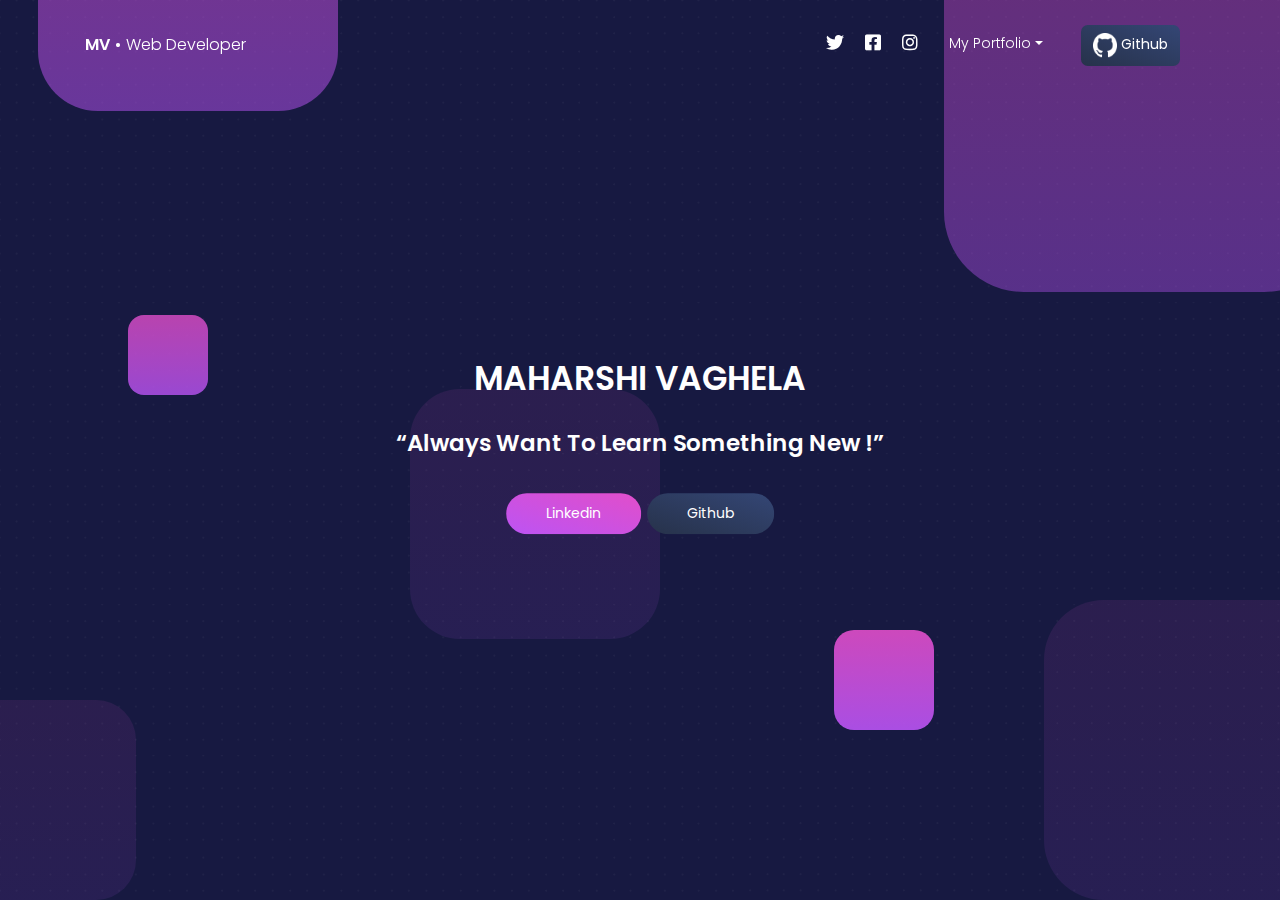
==== index.html @ ab3c4b3f "Add files via upload" ====
<!DOCTYPE html>
<html>

<head>
    <meta charset="utf-8" />
    <meta name="viewport" content="width=device-width, initial-scale=1, shrink-to-fit=no">
    <link rel="apple-touch-icon" sizes="76x76" href="./assets/img/apple-icon.png">
    <link rel="icon" type="image/png" href="./assets/img/favicon.png">
    <title>Developer Profile</title>
    <!--     Fonts and icons     -->
    <link href="https://fonts.googleapis.com/css?family=Poppins:200,300,400,600,700,800" rel="stylesheet" />
    <link href="https://use.fontawesome.com/releases/v5.0.6/css/all.css" rel="stylesheet">
    <!-- Nucleo Icons -->
    <link href="./assets/css/nucleo-icons.css" rel="stylesheet" />
    <!-- CSS Files -->
    <link href="./assets/css/blk-design-system.css?v=1.0.0" rel="stylesheet" />

</head>

<body class="index-page">

    <!-- Navbar -->
    <nav class="navbar navbar-expand-lg fixed-top navbar-transparent " color-on-scroll="100">
        <div class="container">
            <div class="navbar-translate">
                <a class="navbar-brand" href="" rel="tooltip" title="Welcome" data-placement="bottom">
                    <span>MV •</span> Web Developer
                </a>
                <button class="navbar-toggler navbar-toggler" type="button" data-toggle="collapse" data-target="#navigation" aria-controls="navigation-index" aria-expanded="false" aria-label="Toggle navigation">
          <span class="navbar-toggler-bar bar1"></span>
          <span class="navbar-toggler-bar bar2"></span>
          <span class="navbar-toggler-bar bar3"></span>
        </button>
            </div>
            <div class="collapse navbar-collapse justify-content-end" id="navigation">
                <div class="navbar-collapse-header">
                    <div class="row">
                        <div class="col-6 collapse-brand">
                            <a>
                MV•
              </a>
                        </div>
                        <div class="col-6 collapse-close text-right">
                            <button type="button" class="navbar-toggler" data-toggle="collapse" data-target="#navigation" aria-controls="navigation-index" aria-expanded="false" aria-label="Toggle navigation">
                <i class="tim-icons icon-simple-remove"></i>
              </button>
                        </div>
                    </div>
                </div>
                <ul class="navbar-nav">
                    <li class="nav-item p-0">
                        <a class="nav-link" rel="tooltip" title="Follow us on Twitter" data-placement="bottom" href="https://twitter.com/_MAHARSHI_7" target="_blank">
                            <i class="fab fa-twitter"></i>
                            <p class="d-lg-none d-xl-none">Twitter</p>
                        </a>
                    </li>
                    <li class="nav-item p-0">
                        <a class="nav-link" rel="tooltip" title="Like us on Facebook" data-placement="bottom" href="https://www.facebook.com/maharshi1712/" target="_blank">
                            <i class="fab fa-facebook-square"></i>
                            <p class="d-lg-none d-xl-none">Facebook</p>
                        </a>
                    </li>
                    <li class="nav-item p-0">
                        <a class="nav-link" rel="tooltip" title="Follow us on Instagram" data-placement="bottom" href="https://www.instagram.com/__maharshi____/" target="_blank">
                            <i class="fab fa-instagram"></i>
                            <p class="d-lg-none d-xl-none">Instagram</p>
                        </a>
                    </li>
                    <li class="dropdown nav-item">
                        <a href="#" class="dropdown-toggle nav-link" data-toggle="dropdown">
                            <i class="fa fa-cogs d-lg-none d-xl-none"></i> My Portfolio
                        </a>
                        <div class="dropdown-menu dropdown-with-icons">
                            <a href="pages/aboutme.html" class="dropdown-item">About Me</a>
                            <a href="pages/projects.html" class="dropdown-item">Projects</a>

                        </div>
                    </li>
                    <li class="nav-item">
                        <a class="nav-link btn btn-default d-none d-lg-block" href="javascript:void(0)" onclick="window.open('https://github.com/maharshi1712/')">
                            <img src="assets\img\githubsmall.png" width="30%" /> Github
                        </a>
                    </li>
                </ul>
            </div>
        </div>
    </nav>
    <!-- End Navbar -->

    <div class="wrapper">
        <div class="page-header header-filter">
            <div class="squares square1"></div>
            <div class="squares square2"></div>
            <div class="squares square3"></div>
            <div class="squares square4"></div>
            <div class="squares square5"></div>
            <div class="squares square6"></div>
            <div class="squares square7"></div>
            <div class="container">
                <div class="content-center brand">
                    <h1 class="h1-seo">MAHARSHI VAGHELA</h1>
                    <h3>“Always want to learn something new !”</h3>
                    <div>
                        <button class="btn btn-primary btn-round" onclick="window.open('https://www.linkedin.com/in/maharshi-vaghela-17122000/')">Linkedin</button>
                        <button class="btn btn-round" onclick="window.open('https://github.com/maharshi1712/')"> Github</button>
                    </div>
                </div>

            </div>
        </div>


    </div>




    <!--   Core JS Files   -->
    <script src="./assets/js/core/jquery.min.js" type="text/javascript"></script>
    <script src="./assets/js/core/popper.min.js" type="text/javascript"></script>
    <script src="./assets/js/core/bootstrap.min.js" type="text/javascript"></script>
    <script src="./assets/js/plugins/perfect-scrollbar.jquery.min.js"></script>
    <!--  Plugin for Switches, full documentation here: http://www.jque.re/plugins/version3/bootstrap.switch/ -->
    <script src="./assets/js/plugins/bootstrap-switch.js"></script>
    <!--  Plugin for the Sliders, full documentation here: http://refreshless.com/nouislider/ -->
    <script src="./assets/js/plugins/nouislider.min.js" type="text/javascript"></script>
    <!-- Chart JS -->
    <script src="./assets/js/plugins/chartjs.min.js"></script>
    <!--  Plugin for the DatePicker, full documentation here: https://github.com/uxsolutions/bootstrap-datepicker -->
    <script src="./assets/js/plugins/moment.min.js"></script>
    <script src="./assets/js/plugins/bootstrap-datetimepicker.js" type="text/javascript"></script>
    <!-- Black Dashboard DEMO methods, don't include it in your project! -->
    <script src="./assets/demo/demo.js"></script>
    <!-- Control Center for Black UI Kit: parallax effects, scripts for the example pages etc -->
    <script src="./assets/js/blk-design-system.min.js?v=1.0.0" type="text/javascript"></script>
    <script>
        $(document).ready(function() {
            blackKit.initDatePicker();
            blackKit.initSliders();
        });
    </script>

</body>

</html>
---- assets/css/nucleo-icons.css ----
/* --------------------------------

Nucleo Outline Web Font - nucleoapp.com/
License - nucleoapp.com/license/
Created using IcoMoon - icomoon.io

-------------------------------- */

@font-face {
  font-family: 'Nucleo';
  src: url('../fonts/nucleo.eot');
  src: url('../fonts/nucleo.eot') format('embedded-opentype'), url('../fonts/nucleo.woff2') format('woff2'), url('../fonts/nucleo.woff') format('woff'), url('../fonts/nucleo.ttf') format('truetype'), url('../fonts/nucleo.svg') format('svg');
  font-weight: normal;
  font-style: normal;
}

/*------------------------
	base class definition
-------------------------*/

.tim-icons {
  display: inline-block;
  font: normal normal normal 1em/1 'Nucleo';
  vertical-align: middle;
  speak: none;
  text-transform: none;
  /* Better Font Rendering */
  -webkit-font-smoothing: antialiased;
  -moz-osx-font-smoothing: grayscale;
}

.font-icon-detail {
  text-align: center;
  padding: 45px 0 30px;
  border: 1px solid #e44cc4;
  border-radius: .1875rem;
  margin: 15px 0;
  min-height: 168px;
}

.font-icon-detail i {
  color: #FFFFFF;
  font-size: 1.5em;
}

.font-icon-detail p {
  color: #e44cc4 !important;
  margin-top: 30px;
  padding: 0 10px;
  font-size: .7142em;
}

/*------------------------
  change icon size
-------------------------*/

.tim-icons-sm {
  font-size: 0.8em;
}

.tim-icons-lg {
  font-size: 1.2em;
}

/* absolute units */

.tim-icons-16 {
  font-size: 16px;
}

.tim-icons-32 {
  font-size: 32px;
}

/*----------------------------------
  add a square/circle background
-----------------------------------*/

.tim-icons-bg-square,
.tim-icons-bg-circle {
  padding: 0.35em;
}

.tim-icons-bg-circle {
  border-radius: 50%;
}

/*------------------------
  list icons
-------------------------*/

/*------------------------
  spinning icons
-------------------------*/

.tim-icons-is-spinning {
  -webkit-animation: tim-icons-spin 2s infinite linear;
  -moz-animation: tim-icons-spin 2s infinite linear;
  animation: tim-icons-spin 2s infinite linear;
}

@-webkit-keyframes tim-icons-spin {
  0% {
    -webkit-transform: rotate(0deg);
  }
  100% {
    -webkit-transform: rotate(360deg);
  }
}

@-moz-keyframes tim-icons-spin {
  0% {
    -moz-transform: rotate(0deg);
  }
  100% {
    -moz-transform: rotate(360deg);
  }
}

@keyframes tim-icons-spin {
  0% {
    -webkit-transform: rotate(0deg);
    -moz-transform: rotate(0deg);
    -ms-transform: rotate(0deg);
    -o-transform: rotate(0deg);
    transform: rotate(0deg);
  }
  100% {
    -webkit-transform: rotate(360deg);
    -moz-transform: rotate(360deg);
    -ms-transform: rotate(360deg);
    -o-transform: rotate(360deg);
    transform: rotate(360deg);
  }
}

/*------------------------
  rotated/flipped icons
-------------------------*/

/*------------------------
	icons
-------------------------*/

.icon-alert-circle-exc::before {
  content: "\ea02";
}

.icon-align-center::before {
  content: "\ea03";
}

.icon-align-left-2::before {
  content: "\ea04";
}

.icon-app::before {
  content: "\ea05";
}

.icon-atom::before {
  content: "\ea06";
}

.icon-attach-87::before {
  content: "\ea07";
}

.icon-badge::before {
  content: "\ea08";
}

.icon-bag-16::before {
  content: "\ea09";
}

.icon-bank::before {
  content: "\ea0a";
}

.icon-basket-simple::before {
  content: "\ea0b";
}

.icon-bell-55::before {
  content: "\ea0c";
}

.icon-bold::before {
  content: "\ea0d";
}

.icon-book-bookmark::before {
  content: "\ea0e";
}

.icon-bulb-63::before {
  content: "\ea0f";
}

.icon-bullet-list-67::before {
  content: "\ea10";
}

.icon-bus-front-12::before {
  content: "\ea11";
}

.icon-button-pause::before {
  content: "\ea12";
}

.icon-button-power::before {
  content: "\ea13";
}

.icon-calendar-60::before {
  content: "\ea14";
}

.icon-camera-18::before {
  content: "\ea15";
}

.icon-caps-small::before {
  content: "\ea16";
}

.icon-cart::before {
  content: "\ea17";
}

.icon-chart-bar-32::before {
  content: "\ea18";
}

.icon-chart-pie-36::before {
  content: "\ea19";
}

.icon-chat-33::before {
  content: "\ea1a";
}

.icon-check-2::before {
  content: "\ea1b";
}

.icon-cloud-download-93::before {
  content: "\ea1c";
}

.icon-cloud-upload-94::before {
  content: "\ea1d";
}

.icon-coins::before {
  content: "\ea1e";
}

.icon-compass-05::before {
  content: "\ea1f";
}

.icon-controller::before {
  content: "\ea20";
}

.icon-credit-card::before {
  content: "\ea21";
}

.icon-delivery-fast::before {
  content: "\ea22";
}

.icon-double-left::before {
  content: "\ea23";
}

.icon-double-right::before {
  content: "\ea24";
}

.icon-email-85::before {
  content: "\ea25";
}

.icon-gift-2::before {
  content: "\ea26";
}

.icon-globe-2::before {
  content: "\ea27";
}

.icon-headphones::before {
  content: "\ea28";
}

.icon-heart-2::before {
  content: "\ea29";
}

.icon-html5::before {
  content: "\ea2a";
}

.icon-image-02::before {
  content: "\ea2b";
}

.icon-istanbul::before {
  content: "\ea2c";
}

.icon-key-25::before {
  content: "\ea2d";
}

.icon-laptop::before {
  content: "\ea2e";
}

.icon-light-3::before {
  content: "\ea2f";
}

.icon-link-72::before {
  content: "\ea30";
}

.icon-lock-circle::before {
  content: "\ea31";
}

.icon-map-big::before {
  content: "\ea32";
}

.icon-minimal-down::before {
  content: "\ea33";
}

.icon-minimal-left::before {
  content: "\ea34";
}

.icon-minimal-right::before {
  content: "\ea35";
}

.icon-minimal-up::before {
  content: "\ea36";
}

.icon-mobile::before {
  content: "\ea37";
}

.icon-molecule-40::before {
  content: "\ea38";
}

.icon-money-coins::before {
  content: "\ea39";
}

.icon-notes::before {
  content: "\ea3a";
}

.icon-palette::before {
  content: "\ea3b";
}

.icon-paper::before {
  content: "\ea3c";
}

.icon-pencil::before {
  content: "\ea3d";
}

.icon-pin::before {
  content: "\ea3e";
}

.icon-planet::before {
  content: "\ea3f";
}

.icon-puzzle-10::before {
  content: "\ea40";
}

.icon-satisfied::before {
  content: "\ea41";
}

.icon-scissors::before {
  content: "\ea42";
}

.icon-send::before {
  content: "\ea43";
}

.icon-settings-gear-63::before {
  content: "\ea44";
}

.icon-settings::before {
  content: "\ea45";
}

.icon-simple-add::before {
  content: "\ea46";
}

.icon-simple-delete::before {
  content: "\ea47";
}

.icon-simple-remove::before {
  content: "\ea48";
}

.icon-single-02::before {
  content: "\ea49";
}

.icon-single-copy-04::before {
  content: "\ea4a";
}

.icon-sound-wave::before {
  content: "\ea4b";
}

.icon-spaceship::before {
  content: "\ea4c";
}

.icon-square-pin::before {
  content: "\ea4d";
}

.icon-support-17::before {
  content: "\ea4e";
}

.icon-tablet-2::before {
  content: "\ea4f";
}

.icon-tag::before {
  content: "\ea50";
}

.icon-tap-02::before {
  content: "\ea51";
}

.icon-tie-bow::before {
  content: "\ea52";
}

.icon-time-alarm::before {
  content: "\ea53";
}

.icon-trash-simple::before {
  content: "\ea54";
}

.icon-triangle-right-17::before {
  content: "\ea55";
}

.icon-trophy::before {
  content: "\ea56";
}

.icon-tv-2::before {
  content: "\ea57";
}

.icon-upload::before {
  content: "\ea58";
}

.icon-user-run::before {
  content: "\ea59";
}

.icon-vector::before {
  content: "\ea5a";
}

.icon-video-66::before {
  content: "\ea5b";
}

.icon-volume-98::before {
  content: "\ea5c";
}

.icon-wallet-43::before {
  content: "\ea5d";
}

.icon-watch-time::before {
  content: "\ea5e";
}

.icon-wifi::before {
  content: "\ea5f";
}

.icon-world::before {
  content: "\ea60";
}

.icon-zoom-split::before {
  content: "\ea61";
}

.icon-refresh-01::before {
  content: "\ea62";
}

.icon-refresh-02::before {
  content: "\ea63";
}

.icon-shape-star::before {
  content: "\ea64";
}

.icon-components::before {
  content: "\ea65";
}
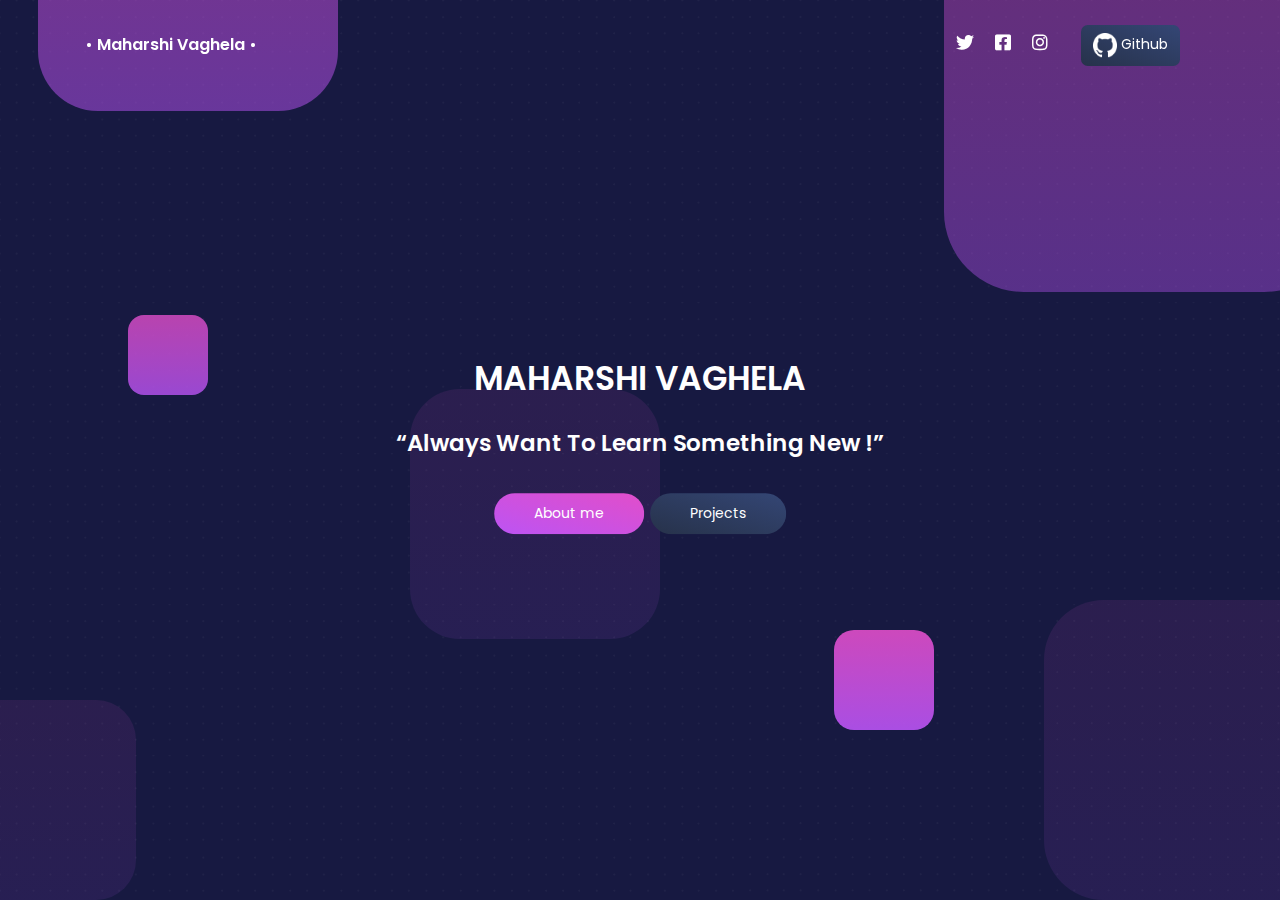
==== commit 0d54d76f: "Changed a little bit" ====
--- a/index.html
+++ b/index.html
@@ -6,7 +6,7 @@
     <meta name="viewport" content="width=device-width, initial-scale=1, shrink-to-fit=no">
     <link rel="apple-touch-icon" sizes="76x76" href="./assets/img/apple-icon.png">
     <link rel="icon" type="image/png" href="./assets/img/favicon.png">
-    <title>Developer Profile</title>
+    <title>Maharshi Vaghela</title>
     <!--     Fonts and icons     -->
     <link href="https://fonts.googleapis.com/css?family=Poppins:200,300,400,600,700,800" rel="stylesheet" />
     <link href="https://use.fontawesome.com/releases/v5.0.6/css/all.css" rel="stylesheet">
@@ -24,7 +24,7 @@
         <div class="container">
             <div class="navbar-translate">
                 <a class="navbar-brand" href="" rel="tooltip" title="Welcome" data-placement="bottom">
-                    <span>MV •</span> Web Developer
+                    <span>• Maharshi Vaghela •</span>
                 </a>
                 <button class="navbar-toggler navbar-toggler" type="button" data-toggle="collapse" data-target="#navigation" aria-controls="navigation-index" aria-expanded="false" aria-label="Toggle navigation">
           <span class="navbar-toggler-bar bar1"></span>
@@ -66,16 +66,7 @@
                             <p class="d-lg-none d-xl-none">Instagram</p>
                         </a>
                     </li>
-                    <li class="dropdown nav-item">
-                        <a href="#" class="dropdown-toggle nav-link" data-toggle="dropdown">
-                            <i class="fa fa-cogs d-lg-none d-xl-none"></i> My Portfolio
-                        </a>
-                        <div class="dropdown-menu dropdown-with-icons">
-                            <a href="pages/aboutme.html" class="dropdown-item">About Me</a>
-                            <a href="pages/projects.html" class="dropdown-item">Projects</a>
 
-                        </div>
-                    </li>
                     <li class="nav-item">
                         <a class="nav-link btn btn-default d-none d-lg-block" href="javascript:void(0)" onclick="window.open('https://github.com/maharshi1712/')">
                             <img src="assets\img\githubsmall.png" width="30%" /> Github
@@ -101,8 +92,8 @@
                     <h1 class="h1-seo">MAHARSHI VAGHELA</h1>
                     <h3>“Always want to learn something new !”</h3>
                     <div>
-                        <button class="btn btn-primary btn-round" onclick="window.open('https://www.linkedin.com/in/maharshi-vaghela-17122000/')">Linkedin</button>
-                        <button class="btn btn-round" onclick="window.open('https://github.com/maharshi1712/')"> Github</button>
+                        <a href="./pages/aboutme.html"><button class="btn btn-primary btn-round">About me</button></a>
+                        <a href="./pages/projects.html"><button class="btn btn-round"> Projects</button></a>
                     </div>
                 </div>
 
--- a/assets/css/blk-design-system.css
+++ b/assets/css/blk-design-system.css
@@ -13,76 +13,78 @@
 
  */
 
+
 /*     brand Colors              */
 
+
 /* navbar color */
 
 @keyframes move-left-right {
-  0% {
-    transform: translateX(-10px);
-  }
-  50% {
-    transform: translateX(10px);
-  }
-  100% {
-    transform: translateX(-10px);
-  }
+    0% {
+        transform: translateX(-10px);
+    }
+    50% {
+        transform: translateX(10px);
+    }
+    100% {
+        transform: translateX(-10px);
+    }
 }
 
 :root {
-  --blue: #5e72e4;
-  --indigo: #5603ad;
-  --purple: #8965e0;
-  --pink: #f3a4b5;
-  --red: #f5365c;
-  --orange: #fb6340;
-  --yellow: #ffd600;
-  --green: #2dce89;
-  --teal: #11cdef;
-  --cyan: #2bffc6;
-  --white: #ffffff;
-  --gray: #6c757d;
-  --gray-dark: #32325d;
-  --light: #ced4da;
-  --lighter: #e9ecef;
-  --primary: #e14eca;
-  --secondary: #f4f5f7;
-  --success: #00f2c3;
-  --info: #1d8cf8;
-  --warning: #ff8d72;
-  --danger: #fd5d93;
-  --light: #adb5bd;
-  --dark: #212529;
-  --default: #344675;
-  --white: #ffffff;
-  --neutral: #ffffff;
-  --darker: black;
-  --breakpoint-xs: 0;
-  --breakpoint-sm: 576px;
-  --breakpoint-md: 768px;
-  --breakpoint-lg: 992px;
-  --breakpoint-xl: 1200px;
-  --font-family-sans-serif: -apple-system, BlinkMacSystemFont, "Segoe UI", Roboto, "Helvetica Neue", Arial, sans-serif, "Apple Color Emoji", "Segoe UI Emoji", "Segoe UI Symbol", "Noto Color Emoji";
-  --font-family-monospace: SFMono-Regular, Menlo, Monaco, Consolas, "Liberation Mono", "Courier New", monospace;
+    --blue: #5e72e4;
+    --indigo: #5603ad;
+    --purple: #8965e0;
+    --pink: #f3a4b5;
+    --red: #f5365c;
+    --orange: #fb6340;
+    --yellow: #ffd600;
+    --green: #2dce89;
+    --teal: #11cdef;
+    --cyan: #2bffc6;
+    --white: #ffffff;
+    --gray: #6c757d;
+    --gray-dark: #32325d;
+    --light: #ced4da;
+    --lighter: #e9ecef;
+    --primary: #e14eca;
+    --secondary: #f4f5f7;
+    --success: #00f2c3;
+    --info: #1d8cf8;
+    --warning: #ff8d72;
+    --danger: #fd5d93;
+    --light: #adb5bd;
+    --dark: #212529;
+    --default: #344675;
+    --white: #ffffff;
+    --neutral: #ffffff;
+    --darker: black;
+    --breakpoint-xs: 0;
+    --breakpoint-sm: 576px;
+    --breakpoint-md: 768px;
+    --breakpoint-lg: 992px;
+    --breakpoint-xl: 1200px;
+    --font-family-sans-serif: -apple-system, BlinkMacSystemFont, "Segoe UI", Roboto, "Helvetica Neue", Arial, sans-serif, "Apple Color Emoji", "Segoe UI Emoji", "Segoe UI Symbol", "Noto Color Emoji";
+    --font-family-monospace: SFMono-Regular, Menlo, Monaco, Consolas, "Liberation Mono", "Courier New", monospace;
 }
 
 *,
 *::before,
 *::after {
-  box-sizing: border-box;
+    box-sizing: border-box;
 }
 
 html {
-  font-family: sans-serif;
-  line-height: 1.15;
-  -webkit-text-size-adjust: 100%;
-  -ms-text-size-adjust: 100%;
-  -ms-overflow-style: scrollbar;
-  -webkit-tap-highlight-color: rgba(34, 42, 66, 0);
+    font-family: sans-serif;
+    line-height: 1.15;
+    -webkit-text-size-adjust: 100%;
+    -ms-text-size-adjust: 100%;
+    -ms-overflow-style: scrollbar;
+    -webkit-tap-highlight-color: rgba(34, 42, 66, 0);
 }
 
 @-ms-viewport {
-  width: device-width;
+    width: device-width;
 }
 
 article,
@@ -95,32 +97,32 @@
 main,
 nav,
 section {
-  display: block;
+    display: block;
 }
 
 body {
-  margin: 0;
-  font-family: "Poppins", sans-serif;
-  font-size: 0.875rem;
-  font-weight: 400;
-  line-height: 1.5;
-  color: #525f7f;
-  text-align: left;
-  background-color: #171941;
+    margin: 0;
+    font-family: "Poppins", sans-serif;
+    font-size: 0.875rem;
+    font-weight: 400;
+    line-height: 1.5;
+    color: #525f7f;
+    text-align: left;
+    background-color: #171941;
 }
 
 .checked {
-  color: orange;
+    color: orange;
 }
 
 [tabindex="-1"]:focus {
-  outline: 0 !important;
+    outline: 0 !important;
 }
 
 hr {
-  box-sizing: content-box;
-  height: 0;
-  overflow: visible;
+    box-sizing: content-box;
+    height: 0;
+    overflow: visible;
 }
 
 h1,
@@ -129,170 +131,169 @@
 h4,
 h5,
 h6 {
-  margin-top: 0;
-  margin-bottom: 0.5rem;
+    margin-top: 0;
+    margin-bottom: 0.5rem;
 }
 
 p {
-  margin-top: 0;
-  margin-bottom: 1rem;
+    margin-top: 0;
+    margin-bottom: 1rem;
 }
 
 abbr[title],
 abbr[data-original-title] {
-  text-decoration: underline;
-  text-decoration: underline dotted;
-  cursor: help;
-  border-bottom: 0;
+    text-decoration: underline;
+    text-decoration: underline dotted;
+    cursor: help;
+    border-bottom: 0;
 }
 
 address {
-  margin-bottom: 1rem;
-  font-style: normal;
-  line-height: inherit;
-}
-
+    margin-bottom: 1rem;
+    font-style: normal;
+    line-height: inherit;
+}
 
 ol,
 ul,
 dl {
-  margin-top: 0;
-  margin-bottom: 1rem;
+    margin-top: 0;
+    margin-bottom: 1rem;
 }
 
 ol ol,
 ul ul,
 ol ul,
 ul ol {
-  margin-bottom: 0;
+    margin-bottom: 0;
 }
 
 dt {
-  font-weight: 600;
+    font-weight: 600;
 }
 
 dd {
-  margin-bottom: .5rem;
-  margin-left: 0;
+    margin-bottom: .5rem;
+    margin-left: 0;
 }
 
 blockquote {
-  margin: 0 0 1rem;
+    margin: 0 0 1rem;
 }
 
 dfn {
-  font-style: italic;
+    font-style: italic;
 }
 
 b,
 strong {
-  font-weight: bolder;
+    font-weight: bolder;
 }
 
 small {
-  font-size: 80%;
+    font-size: 80%;
 }
 
 sub,
 sup {
-  position: relative;
-  font-size: 75%;
-  line-height: 0;
-  vertical-align: baseline;
+    position: relative;
+    font-size: 75%;
+    line-height: 0;
+    vertical-align: baseline;
 }
 
 sub {
-  bottom: -.25em;
+    bottom: -.25em;
 }
 
 sup {
-  top: -.5em;
+    top: -.5em;
 }
 
 a {
-  color: #e14eca;
-  text-decoration: none;
-  background-color: transparent;
-  -webkit-text-decoration-skip: objects;
+    color: #e14eca;
+    text-decoration: none;
+    background-color: transparent;
+    -webkit-text-decoration-skip: objects;
 }
 
 a:hover {
-  color: #c221a9;
-  text-decoration: none;
+    color: #c221a9;
+    text-decoration: none;
 }
 
 a:not([href]):not([tabindex]) {
-  color: inherit;
-  text-decoration: none;
+    color: inherit;
+    text-decoration: none;
 }
 
 a:not([href]):not([tabindex]):hover,
 a:not([href]):not([tabindex]):focus {
-  color: inherit;
-  text-decoration: none;
+    color: inherit;
+    text-decoration: none;
 }
 
 a:not([href]):not([tabindex]):focus {
-  outline: 0;
+    outline: 0;
 }
 
 pre,
 code,
 kbd,
 samp {
-  font-family: SFMono-Regular, Menlo, Monaco, Consolas, "Liberation Mono", "Courier New", monospace;
-  font-size: 1em;
+    font-family: SFMono-Regular, Menlo, Monaco, Consolas, "Liberation Mono", "Courier New", monospace;
+    font-size: 1em;
 }
 
 pre {
-  margin-top: 0;
-  margin-bottom: 1rem;
-  overflow: auto;
-  -ms-overflow-style: scrollbar;
+    margin-top: 0;
+    margin-bottom: 1rem;
+    overflow: auto;
+    -ms-overflow-style: scrollbar;
 }
 
 figure {
-  margin: 0 0 1rem;
+    margin: 0 0 1rem;
 }
 
 img {
-  vertical-align: middle;
-  border-style: none;
+    vertical-align: middle;
+    border-style: none;
 }
 
 svg {
-  overflow: hidden;
-  vertical-align: middle;
+    overflow: hidden;
+    vertical-align: middle;
 }
 
 table {
-  border-collapse: collapse;
+    border-collapse: collapse;
 }
 
 caption {
-  padding-top: 1rem;
-  padding-bottom: 1rem;
-  color: #6c757d;
-  text-align: left;
-  caption-side: bottom;
+    padding-top: 1rem;
+    padding-bottom: 1rem;
+    color: #6c757d;
+    text-align: left;
+    caption-side: bottom;
 }
 
 th {
-  text-align: inherit;
+    text-align: inherit;
 }
 
 label {
-  display: inline-block;
-  margin-bottom: 0.5rem;
+    display: inline-block;
+    margin-bottom: 0.5rem;
 }
 
 button {
-  border-radius: 0;
+    border-radius: 0;
 }
 
 button:focus {
-  outline: 1px dotted;
-  outline: 5px auto -webkit-focus-ring-color;
+    outline: 1px dotted;
+    outline: 5px auto -webkit-focus-ring-color;
 }
 
 input,
@@ -300,113 +301,113 @@
 select,
 optgroup,
 textarea {
-  margin: 0;
-  font-family: inherit;
-  font-size: inherit;
-  line-height: inherit;
+    margin: 0;
+    font-family: inherit;
+    font-size: inherit;
+    line-height: inherit;
 }
 
 button,
 input {
-  overflow: visible;
+    overflow: visible;
 }
 
 button,
 select {
-  text-transform: none;
+    text-transform: none;
 }
 
 button,
 html [type="button"],
 [type="reset"],
 [type="submit"] {
-  -webkit-appearance: button;
+    -webkit-appearance: button;
 }
 
 button::-moz-focus-inner,
 [type="button"]::-moz-focus-inner,
 [type="reset"]::-moz-focus-inner,
 [type="submit"]::-moz-focus-inner {
-  padding: 0;
-  border-style: none;
+    padding: 0;
+    border-style: none;
 }
 
 input[type="radio"],
 input[type="checkbox"] {
-  box-sizing: border-box;
-  padding: 0;
+    box-sizing: border-box;
+    padding: 0;
 }
 
 input[type="date"],
 input[type="time"],
 input[type="datetime-local"],
 input[type="month"] {
-  -webkit-appearance: listbox;
+    -webkit-appearance: listbox;
 }
 
 textarea {
-  overflow: auto;
-  resize: vertical;
+    overflow: auto;
+    resize: vertical;
 }
 
 fieldset {
-  min-width: 0;
-  padding: 0;
-  margin: 0;
-  border: 0;
+    min-width: 0;
+    padding: 0;
+    margin: 0;
+    border: 0;
 }
 
 legend {
-  display: block;
-  width: 100%;
-  max-width: 100%;
-  padding: 0;
-  margin-bottom: .5rem;
-  font-size: 1.5rem;
-  line-height: inherit;
-  color: inherit;
-  white-space: normal;
+    display: block;
+    width: 100%;
+    max-width: 100%;
+    padding: 0;
+    margin-bottom: .5rem;
+    font-size: 1.5rem;
+    line-height: inherit;
+    color: inherit;
+    white-space: normal;
 }
 
 progress {
-  vertical-align: baseline;
+    vertical-align: baseline;
 }
 
 [type="number"]::-webkit-inner-spin-button,
 [type="number"]::-webkit-outer-spin-button {
-  height: auto;
+    height: auto;
 }
 
 [type="search"] {
-  outline-offset: -2px;
-  -webkit-appearance: none;
+    outline-offset: -2px;
+    -webkit-appearance: none;
 }
 
 [type="search"]::-webkit-search-cancel-button,
 [type="search"]::-webkit-search-decoration {
-  -webkit-appearance: none;
+    -webkit-appearance: none;
 }
 
 ::-webkit-file-upload-button {
-  font: inherit;
-  -webkit-appearance: button;
+    font: inherit;
+    -webkit-appearance: button;
 }
 
 output {
-  display: inline-block;
+    display: inline-block;
 }
 
 summary {
-  display: list-item;
-  cursor: pointer;
+    display: list-item;
+    cursor: pointer;
 }
 
 template {
-  display: none;
+    display: none;
 }
 
 [hidden] {
-  display: none !important;
+    display: none !important;
 }
 
 h1,
@@ -421,257 +422,257 @@
 .h4,
 .h5,
 .h6 {
-  margin-bottom: 0.5rem;
-  font-family: inherit;
-  font-weight: 400;
-  line-height: 1.2;
-  color: #32325d;
+    margin-bottom: 0.5rem;
+    font-family: inherit;
+    font-weight: 400;
+    line-height: 1.2;
+    color: #32325d;
 }
 
 h1,
 .h1 {
-  font-size: 2.0625rem;
+    font-size: 2.0625rem;
 }
 
 h2,
 .h2 {
-  font-size: 1.6875rem;
+    font-size: 1.6875rem;
 }
 
 h3,
 .h3 {
-  font-size: 1.4375rem;
+    font-size: 1.4375rem;
 }
 
 h4,
 .h4 {
-  font-size: 1.0625rem;
+    font-size: 1.0625rem;
 }
 
 h5,
 .h5 {
-  font-size: 0.8125rem;
+    font-size: 0.8125rem;
 }
 
 h6,
 .h6 {
-  font-size: 0.75rem;
+    font-size: 0.75rem;
 }
 
 .lead {
-  font-size: 0.78125rem;
-  font-weight: 300;
+    font-size: 0.78125rem;
+    font-weight: 300;
 }
 
 .display-1 {
-  font-size: 3.3rem;
-  font-weight: 600;
-  line-height: 1.2;
+    font-size: 3.3rem;
+    font-weight: 600;
+    line-height: 1.2;
 }
 
 .display-2 {
-  font-size: 2.75rem;
-  font-weight: 600;
-  line-height: 1.2;
+    font-size: 2.75rem;
+    font-weight: 600;
+    line-height: 1.2;
 }
 
 .display-3 {
-  font-size: 2.1875rem;
-  font-weight: 600;
-  line-height: 1.2;
+    font-size: 2.1875rem;
+    font-weight: 600;
+    line-height: 1.2;
 }
 
 .display-4 {
-  font-size: 1.6275rem;
-  font-weight: 600;
-  line-height: 1.2;
+    font-size: 1.6275rem;
+    font-weight: 600;
+    line-height: 1.2;
 }
 
 hr {
-  margin-top: 2rem;
-  margin-bottom: 2rem;
-  border: 0;
-  border-top: 0.0625rem solid rgba(34, 42, 66, 0.1);
+    margin-top: 2rem;
+    margin-bottom: 2rem;
+    border: 0;
+    border-top: 0.0625rem solid rgba(34, 42, 66, 0.1);
 }
 
 small,
 .small {
-  font-size: 80%;
-  font-weight: 400;
+    font-size: 80%;
+    font-weight: 400;
 }
 
 mark,
 .mark {
-  padding: 0.2em;
-  background-color: #fcf8e3;
+    padding: 0.2em;
+    background-color: #fcf8e3;
 }
 
 .list-unstyled {
-  padding-left: 0;
-  list-style: none;
+    padding-left: 0;
+    list-style: none;
 }
 
 .list-inline {
-  padding-left: 0;
-  list-style: none;
+    padding-left: 0;
+    list-style: none;
 }
 
 .list-inline-item {
-  display: inline-block;
+    display: inline-block;
 }
 
 .list-inline-item:not(:last-child) {
-  margin-right: 0.5rem;
+    margin-right: 0.5rem;
 }
 
 .initialism {
-  font-size: 90%;
-  text-transform: uppercase;
+    font-size: 90%;
+    text-transform: uppercase;
 }
 
 .blockquote {
-  margin-bottom: 1rem;
-  font-size: 0.9625rem;
+    margin-bottom: 1rem;
+    font-size: 0.9625rem;
 }
 
 .blockquote-footer {
-  display: block;
-  font-size: 80%;
-  color: #6c757d;
+    display: block;
+    font-size: 80%;
+    color: #6c757d;
 }
 
 .blockquote-footer::before {
-  content: "\2014 \00A0";
+    content: "\2014 \00A0";
 }
 
 .img-fluid {
-  max-width: 100%;
-  height: auto;
+    max-width: 100%;
+    height: auto;
 }
 
 .img-thumbnail {
-  padding: 0.25rem;
-  background-color: #171941;
-  border: 0.0625rem solid #e3e3e3;
-  border-radius: 0.25rem;
-  box-shadow: 0 1px 2px rgba(34, 42, 66, 0.075);
-  max-width: 100%;
-  height: auto;
+    padding: 0.25rem;
+    background-color: #171941;
+    border: 0.0625rem solid #e3e3e3;
+    border-radius: 0.25rem;
+    box-shadow: 0 1px 2px rgba(34, 42, 66, 0.075);
+    max-width: 100%;
+    height: auto;
 }
 
 .figure {
-  display: inline-block;
+    display: inline-block;
 }
 
 .figure-img {
-  margin-bottom: 0.5rem;
-  line-height: 1;
+    margin-bottom: 0.5rem;
+    line-height: 1;
 }
 
 .figure-caption {
-  font-size: 90%;
-  color: #6c757d;
+    font-size: 90%;
+    color: #6c757d;
 }
 
 code {
-  font-size: 87.5%;
-  color: #f3a4b5;
-  word-break: break-word;
+    font-size: 87.5%;
+    color: #f3a4b5;
+    word-break: break-word;
 }
 
 a>code {
-  color: inherit;
+    color: inherit;
 }
 
 kbd {
-  padding: 0.2rem 0.4rem;
-  font-size: 87.5%;
-  color: #ffffff;
-  background-color: #212529;
-  border-radius: 0.2857rem;
-  box-shadow: inset 0 -0.1rem 0 rgba(34, 42, 66, 0.25);
+    padding: 0.2rem 0.4rem;
+    font-size: 87.5%;
+    color: #ffffff;
+    background-color: #212529;
+    border-radius: 0.2857rem;
+    box-shadow: inset 0 -0.1rem 0 rgba(34, 42, 66, 0.25);
 }
 
 kbd kbd {
-  padding: 0;
-  font-size: 100%;
-  font-weight: 600;
-  box-shadow: none;
+    padding: 0;
+    font-size: 100%;
+    font-weight: 600;
+    box-shadow: none;
 }
 
 pre {
-  display: block;
-  font-size: 87.5%;
-  color: #212529;
+    display: block;
+    font-size: 87.5%;
+    color: #212529;
 }
 
 pre code {
-  font-size: inherit;
-  color: inherit;
-  word-break: normal;
+    font-size: inherit;
+    color: inherit;
+    word-break: normal;
 }
 
 .pre-scrollable {
-  max-height: 340px;
-  overflow-y: scroll;
+    max-height: 340px;
+    overflow-y: scroll;
 }
 
 .container {
-  width: 100%;
-  padding-right: 15px;
-  padding-left: 15px;
-  margin-right: auto;
-  margin-left: auto;
+    width: 100%;
+    padding-right: 15px;
+    padding-left: 15px;
+    margin-right: auto;
+    margin-left: auto;
 }
 
 @media (min-width: 576px) {
-  .container {
-    max-width: 540px;
-  }
+    .container {
+        max-width: 540px;
+    }
 }
 
 @media (min-width: 768px) {
-  .container {
-    max-width: 720px;
-  }
+    .container {
+        max-width: 720px;
+    }
 }
 
 @media (min-width: 992px) {
-  .container {
-    max-width: 960px;
-  }
+    .container {
+        max-width: 960px;
+    }
 }
 
 @media (min-width: 1200px) {
-  .container {
-    max-width: 1140px;
-  }
+    .container {
+        max-width: 1140px;
+    }
 }
 
 .container-fluid {
-  width: 100%;
-  padding-right: 15px;
-  padding-left: 15px;
-  margin-right: auto;
-  margin-left: auto;
+    width: 100%;
+    padding-right: 15px;
+    padding-left: 15px;
+    margin-right: auto;
+    margin-left: auto;
 }
 
 .row {
-  display: flex;
-  flex-wrap: wrap;
-  margin-right: -15px;
-  margin-left: -15px;
+    display: flex;
+    flex-wrap: wrap;
+    margin-right: -15px;
+    margin-left: -15px;
 }
 
 .no-gutters {
-  margin-right: 0;
-  margin-left: 0;
+    margin-right: 0;
+    margin-left: 0;
 }
 
 .no-gutters>.col,
 .no-gutters>[class*="col-"] {
-  padding-right: 0;
-  padding-left: 0;
+    padding-right: 0;
+    padding-left: 0;
 }
 
 .col-1,
@@ -744,1326 +745,1326 @@
 .col-xl-12,
 .col-xl,
 .col-xl-auto {
-  position: relative;
-  width: 100%;
-  min-height: 1px;
-  padding-right: 15px;
-  padding-left: 15px;
+    position: relative;
+    width: 100%;
+    min-height: 1px;
+    padding-right: 15px;
+    padding-left: 15px;
 }
 
 .col {
-  flex-basis: 0;
-  flex-grow: 1;
-  max-width: 100%;
-}
-
-.col-auto {
-  flex: 0 0 auto;
-  width: auto;
-  max-width: none;
-}
-
-.col-1 {
-  flex: 0 0 8.333333%;
-  max-width: 8.333333%;
-}
-
-.col-2 {
-  flex: 0 0 16.666667%;
-  max-width: 16.666667%;
-}
-
-.col-3 {
-  flex: 0 0 25%;
-  max-width: 25%;
-}
-
-.col-4 {
-  flex: 0 0 33.333333%;
-  max-width: 33.333333%;
-}
-
-.col-5 {
-  flex: 0 0 41.666667%;
-  max-width: 41.666667%;
-}
-
-.col-6 {
-  flex: 0 0 50%;
-  max-width: 50%;
-}
-
-.col-7 {
-  flex: 0 0 58.333333%;
-  max-width: 58.333333%;
-}
-
-.col-8 {
-  flex: 0 0 66.666667%;
-  max-width: 66.666667%;
-}
-
-.col-9 {
-  flex: 0 0 75%;
-  max-width: 75%;
-}
-
-.col-10 {
-  flex: 0 0 83.333333%;
-  max-width: 83.333333%;
-}
-
-.col-11 {
-  flex: 0 0 91.666667%;
-  max-width: 91.666667%;
-}
-
-.col-12 {
-  flex: 0 0 100%;
-  max-width: 100%;
-}
-
-.order-first {
-  order: -1;
-}
-
-.order-last {
-  order: 13;
-}
-
-.order-0 {
-  order: 0;
-}
-
-.order-1 {
-  order: 1;
-}
-
-.order-2 {
-  order: 2;
-}
-
-.order-3 {
-  order: 3;
-}
-
-.order-4 {
-  order: 4;
-}
-
-.order-5 {
-  order: 5;
-}
-
-.order-6 {
-  order: 6;
-}
-
-.order-7 {
-  order: 7;
-}
-
-.order-8 {
-  order: 8;
-}
-
-.order-9 {
-  order: 9;
-}
-
-.order-10 {
-  order: 10;
-}
-
-.order-11 {
-  order: 11;
-}
-
-.order-12 {
-  order: 12;
-}
-
-.offset-1 {
-  margin-left: 8.333333%;
-}
-
-.offset-2 {
-  margin-left: 16.666667%;
-}
-
-.offset-3 {
-  margin-left: 25%;
-}
-
-.offset-4 {
-  margin-left: 33.333333%;
-}
-
-.offset-5 {
-  margin-left: 41.666667%;
-}
-
-.offset-6 {
-  margin-left: 50%;
-}
-
-.offset-7 {
-  margin-left: 58.333333%;
-}
-
-.offset-8 {
-  margin-left: 66.666667%;
-}
-
-.offset-9 {
-  margin-left: 75%;
-}
-
-.offset-10 {
-  margin-left: 83.333333%;
-}
-
-.offset-11 {
-  margin-left: 91.666667%;
-}
-
-@media (min-width: 576px) {
-  .col-sm {
     flex-basis: 0;
     flex-grow: 1;
     max-width: 100%;
-  }
-  .col-sm-auto {
+}
+
+.col-auto {
     flex: 0 0 auto;
     width: auto;
     max-width: none;
-  }
-  .col-sm-1 {
+}
+
+.col-1 {
     flex: 0 0 8.333333%;
     max-width: 8.333333%;
-  }
-  .col-sm-2 {
+}
+
+.col-2 {
     flex: 0 0 16.666667%;
     max-width: 16.666667%;
-  }
-  .col-sm-3 {
+}
+
+.col-3 {
     flex: 0 0 25%;
     max-width: 25%;
-  }
-  .col-sm-4 {
+}
+
+.col-4 {
     flex: 0 0 33.333333%;
     max-width: 33.333333%;
-  }
-  .col-sm-5 {
+}
+
+.col-5 {
     flex: 0 0 41.666667%;
     max-width: 41.666667%;
-  }
-  .col-sm-6 {
+}
+
+.col-6 {
     flex: 0 0 50%;
     max-width: 50%;
-  }
-  .col-sm-7 {
+}
+
+.col-7 {
     flex: 0 0 58.333333%;
     max-width: 58.333333%;
-  }
-  .col-sm-8 {
+}
+
+.col-8 {
     flex: 0 0 66.666667%;
     max-width: 66.666667%;
-  }
-  .col-sm-9 {
+}
+
+.col-9 {
     flex: 0 0 75%;
     max-width: 75%;
-  }
-  .col-sm-10 {
+}
+
+.col-10 {
     flex: 0 0 83.333333%;
     max-width: 83.333333%;
-  }
-  .col-sm-11 {
+}
+
+.col-11 {
     flex: 0 0 91.666667%;
     max-width: 91.666667%;
-  }
-  .col-sm-12 {
+}
+
+.col-12 {
     flex: 0 0 100%;
     max-width: 100%;
-  }
-  .order-sm-first {
+}
+
+.order-first {
     order: -1;
-  }
-  .order-sm-last {
+}
+
+.order-last {
     order: 13;
-  }
-  .order-sm-0 {
+}
+
+.order-0 {
     order: 0;
-  }
-  .order-sm-1 {
+}
+
+.order-1 {
     order: 1;
-  }
-  .order-sm-2 {
+}
+
+.order-2 {
     order: 2;
-  }
-  .order-sm-3 {
+}
+
+.order-3 {
     order: 3;
-  }
-  .order-sm-4 {
+}
+
+.order-4 {
     order: 4;
-  }
-  .order-sm-5 {
+}
+
+.order-5 {
     order: 5;
-  }
-  .order-sm-6 {
+}
+
+.order-6 {
     order: 6;
-  }
-  .order-sm-7 {
+}
+
+.order-7 {
     order: 7;
-  }
-  .order-sm-8 {
+}
+
+.order-8 {
     order: 8;
-  }
-  .order-sm-9 {
+}
+
+.order-9 {
     order: 9;
-  }
-  .order-sm-10 {
+}
+
+.order-10 {
     order: 10;
-  }
-  .order-sm-11 {
+}
+
+.order-11 {
     order: 11;
-  }
-  .order-sm-12 {
+}
+
+.order-12 {
     order: 12;
-  }
-  .offset-sm-0 {
-    margin-left: 0;
-  }
-  .offset-sm-1 {
+}
+
+.offset-1 {
     margin-left: 8.333333%;
-  }
-  .offset-sm-2 {
+}
+
+.offset-2 {
     margin-left: 16.666667%;
-  }
-  .offset-sm-3 {
+}
+
+.offset-3 {
     margin-left: 25%;
-  }
-  .offset-sm-4 {
+}
+
+.offset-4 {
     margin-left: 33.333333%;
-  }
-  .offset-sm-5 {
+}
+
+.offset-5 {
     margin-left: 41.666667%;
-  }
-  .offset-sm-6 {
+}
+
+.offset-6 {
     margin-left: 50%;
-  }
-  .offset-sm-7 {
+}
+
+.offset-7 {
     margin-left: 58.333333%;
-  }
-  .offset-sm-8 {
+}
+
+.offset-8 {
     margin-left: 66.666667%;
-  }
-  .offset-sm-9 {
+}
+
+.offset-9 {
     margin-left: 75%;
-  }
-  .offset-sm-10 {
+}
+
+.offset-10 {
     margin-left: 83.333333%;
-  }
-  .offset-sm-11 {
+}
+
+.offset-11 {
     margin-left: 91.666667%;
-  }
+}
+
+@media (min-width: 576px) {
+    .col-sm {
+        flex-basis: 0;
+        flex-grow: 1;
+        max-width: 100%;
+    }
+    .col-sm-auto {
+        flex: 0 0 auto;
+        width: auto;
+        max-width: none;
+    }
+    .col-sm-1 {
+        flex: 0 0 8.333333%;
+        max-width: 8.333333%;
+    }
+    .col-sm-2 {
+        flex: 0 0 16.666667%;
+        max-width: 16.666667%;
+    }
+    .col-sm-3 {
+        flex: 0 0 25%;
+        max-width: 25%;
+    }
+    .col-sm-4 {
+        flex: 0 0 33.333333%;
+        max-width: 33.333333%;
+    }
+    .col-sm-5 {
+        flex: 0 0 41.666667%;
+        max-width: 41.666667%;
+    }
+    .col-sm-6 {
+        flex: 0 0 50%;
+        max-width: 50%;
+    }
+    .col-sm-7 {
+        flex: 0 0 58.333333%;
+        max-width: 58.333333%;
+    }
+    .col-sm-8 {
+        flex: 0 0 66.666667%;
+        max-width: 66.666667%;
+    }
+    .col-sm-9 {
+        flex: 0 0 75%;
+        max-width: 75%;
+    }
+    .col-sm-10 {
+        flex: 0 0 83.333333%;
+        max-width: 83.333333%;
+    }
+    .col-sm-11 {
+        flex: 0 0 91.666667%;
+        max-width: 91.666667%;
+    }
+    .col-sm-12 {
+        flex: 0 0 100%;
+        max-width: 100%;
+    }
+    .order-sm-first {
+        order: -1;
+    }
+    .order-sm-last {
+        order: 13;
+    }
+    .order-sm-0 {
+        order: 0;
+    }
+    .order-sm-1 {
+        order: 1;
+    }
+    .order-sm-2 {
+        order: 2;
+    }
+    .order-sm-3 {
+        order: 3;
+    }
+    .order-sm-4 {
+        order: 4;
+    }
+    .order-sm-5 {
+        order: 5;
+    }
+    .order-sm-6 {
+        order: 6;
+    }
+    .order-sm-7 {
+        order: 7;
+    }
+    .order-sm-8 {
+        order: 8;
+    }
+    .order-sm-9 {
+        order: 9;
+    }
+    .order-sm-10 {
+        order: 10;
+    }
+    .order-sm-11 {
+        order: 11;
+    }
+    .order-sm-12 {
+        order: 12;
+    }
+    .offset-sm-0 {
+        margin-left: 0;
+    }
+    .offset-sm-1 {
+        margin-left: 8.333333%;
+    }
+    .offset-sm-2 {
+        margin-left: 16.666667%;
+    }
+    .offset-sm-3 {
+        margin-left: 25%;
+    }
+    .offset-sm-4 {
+        margin-left: 33.333333%;
+    }
+    .offset-sm-5 {
+        margin-left: 41.666667%;
+    }
+    .offset-sm-6 {
+        margin-left: 50%;
+    }
+    .offset-sm-7 {
+        margin-left: 58.333333%;
+    }
+    .offset-sm-8 {
+        margin-left: 66.666667%;
+    }
+    .offset-sm-9 {
+        margin-left: 75%;
+    }
+    .offset-sm-10 {
+        margin-left: 83.333333%;
+    }
+    .offset-sm-11 {
+        margin-left: 91.666667%;
+    }
 }
 
 @media (min-width: 768px) {
-  .col-md {
-    flex-basis: 0;
-    flex-grow: 1;
-    max-width: 100%;
-  }
-  .col-md-auto {
-    flex: 0 0 auto;
-    width: auto;
-    max-width: none;
-  }
-  .col-md-1 {
-    flex: 0 0 8.333333%;
-    max-width: 8.333333%;
-  }
-  .col-md-2 {
-    flex: 0 0 16.666667%;
-    max-width: 16.666667%;
-  }
-  .col-md-3 {
-    flex: 0 0 25%;
-    max-width: 25%;
-  }
-  .col-md-4 {
-    flex: 0 0 33.333333%;
-    max-width: 33.333333%;
-  }
-  .col-md-5 {
-    flex: 0 0 41.666667%;
-    max-width: 41.666667%;
-  }
-  .col-md-6 {
-    flex: 0 0 50%;
-    max-width: 50%;
-  }
-  .col-md-7 {
-    flex: 0 0 58.333333%;
-    max-width: 58.333333%;
-  }
-  .col-md-8 {
-    flex: 0 0 66.666667%;
-    max-width: 66.666667%;
-  }
-  .col-md-9 {
-    flex: 0 0 75%;
-    max-width: 75%;
-  }
-  .col-md-10 {
-    flex: 0 0 83.333333%;
-    max-width: 83.333333%;
-  }
-  .col-md-11 {
-    flex: 0 0 91.666667%;
-    max-width: 91.666667%;
-  }
-  .col-md-12 {
-    flex: 0 0 100%;
-    max-width: 100%;
-  }
-  .order-md-first {
-    order: -1;
-  }
-  .order-md-last {
-    order: 13;
-  }
-  .order-md-0 {
-    order: 0;
-  }
-  .order-md-1 {
-    order: 1;
-  }
-  .order-md-2 {
-    order: 2;
-  }
-  .order-md-3 {
-    order: 3;
-  }
-  .order-md-4 {
-    order: 4;
-  }
-  .order-md-5 {
-    order: 5;
-  }
-  .order-md-6 {
-    order: 6;
-  }
-  .order-md-7 {
-    order: 7;
-  }
-  .order-md-8 {
-    order: 8;
-  }
-  .order-md-9 {
-    order: 9;
-  }
-  .order-md-10 {
-    order: 10;
-  }
-  .order-md-11 {
-    order: 11;
-  }
-  .order-md-12 {
-    order: 12;
-  }
-  .offset-md-0 {
-    margin-left: 0;
-  }
-  .offset-md-1 {
-    margin-left: 8.333333%;
-  }
-  .offset-md-2 {
-    margin-left: 16.666667%;
-  }
-  .offset-md-3 {
-    margin-left: 25%;
-  }
-  .offset-md-4 {
-    margin-left: 33.333333%;
-  }
-  .offset-md-5 {
-    margin-left: 41.666667%;
-  }
-  .offset-md-6 {
-    margin-left: 50%;
-  }
-  .offset-md-7 {
-    margin-left: 58.333333%;
-  }
-  .offset-md-8 {
-    margin-left: 66.666667%;
-  }
-  .offset-md-9 {
-    margin-left: 75%;
-  }
-  .offset-md-10 {
-    margin-left: 83.333333%;
-  }
-  .offset-md-11 {
-    margin-left: 91.666667%;
-  }
+    .col-md {
+        flex-basis: 0;
+        flex-grow: 1;
+        max-width: 100%;
+    }
+    .col-md-auto {
+        flex: 0 0 auto;
+        width: auto;
+        max-width: none;
+    }
+    .col-md-1 {
+        flex: 0 0 8.333333%;
+        max-width: 8.333333%;
+    }
+    .col-md-2 {
+        flex: 0 0 16.666667%;
+        max-width: 16.666667%;
+    }
+    .col-md-3 {
+        flex: 0 0 25%;
+        max-width: 25%;
+    }
+    .col-md-4 {
+        flex: 0 0 33.333333%;
+        max-width: 33.333333%;
+    }
+    .col-md-5 {
+        flex: 0 0 41.666667%;
+        max-width: 41.666667%;
+    }
+    .col-md-6 {
+        flex: 0 0 50%;
+        max-width: 50%;
+    }
+    .col-md-7 {
+        flex: 0 0 58.333333%;
+        max-width: 58.333333%;
+    }
+    .col-md-8 {
+        flex: 0 0 66.666667%;
+        max-width: 66.666667%;
+    }
+    .col-md-9 {
+        flex: 0 0 75%;
+        max-width: 75%;
+    }
+    .col-md-10 {
+        flex: 0 0 83.333333%;
+        max-width: 83.333333%;
+    }
+    .col-md-11 {
+        flex: 0 0 91.666667%;
+        max-width: 91.666667%;
+    }
+    .col-md-12 {
+        flex: 0 0 100%;
+        max-width: 100%;
+    }
+    .order-md-first {
+        order: -1;
+    }
+    .order-md-last {
+        order: 13;
+    }
+    .order-md-0 {
+        order: 0;
+    }
+    .order-md-1 {
+        order: 1;
+    }
+    .order-md-2 {
+        order: 2;
+    }
+    .order-md-3 {
+        order: 3;
+    }
+    .order-md-4 {
+        order: 4;
+    }
+    .order-md-5 {
+        order: 5;
+    }
+    .order-md-6 {
+        order: 6;
+    }
+    .order-md-7 {
+        order: 7;
+    }
+    .order-md-8 {
+        order: 8;
+    }
+    .order-md-9 {
+        order: 9;
+    }
+    .order-md-10 {
+        order: 10;
+    }
+    .order-md-11 {
+        order: 11;
+    }
+    .order-md-12 {
+        order: 12;
+    }
+    .offset-md-0 {
+        margin-left: 0;
+    }
+    .offset-md-1 {
+        margin-left: 8.333333%;
+    }
+    .offset-md-2 {
+        margin-left: 16.666667%;
+    }
+    .offset-md-3 {
+        margin-left: 25%;
+    }
+    .offset-md-4 {
+        margin-left: 33.333333%;
+    }
+    .offset-md-5 {
+        margin-left: 41.666667%;
+    }
+    .offset-md-6 {
+        margin-left: 50%;
+    }
+    .offset-md-7 {
+        margin-left: 58.333333%;
+    }
+    .offset-md-8 {
+        margin-left: 66.666667%;
+    }
+    .offset-md-9 {
+        margin-left: 75%;
+    }
+    .offset-md-10 {
+        margin-left: 83.333333%;
+    }
+    .offset-md-11 {
+        margin-left: 91.666667%;
+    }
 }
 
 @media (min-width: 992px) {
-  .col-lg {
-    flex-basis: 0;
-    flex-grow: 1;
-    max-width: 100%;
-  }
-  .col-lg-auto {
-    flex: 0 0 auto;
-    width: auto;
-    max-width: none;
-  }
-  .col-lg-1 {
-    flex: 0 0 8.333333%;
-    max-width: 8.333333%;
-  }
-  .col-lg-2 {
-    flex: 0 0 16.666667%;
-    max-width: 16.666667%;
-  }
-  .col-lg-3 {
-    flex: 0 0 25%;
-    max-width: 25%;
-  }
-  .col-lg-4 {
-    flex: 0 0 33.333333%;
-    max-width: 33.333333%;
-  }
-  .col-lg-5 {
-    flex: 0 0 41.666667%;
-    max-width: 41.666667%;
-  }
-  .col-lg-6 {
-    flex: 0 0 50%;
-    max-width: 50%;
-  }
-  .col-lg-7 {
-    flex: 0 0 58.333333%;
-    max-width: 58.333333%;
-  }
-  .col-lg-8 {
-    flex: 0 0 66.666667%;
-    max-width: 66.666667%;
-  }
-  .col-lg-9 {
-    flex: 0 0 75%;
-    max-width: 75%;
-  }
-  .col-lg-10 {
-    flex: 0 0 83.333333%;
-    max-width: 83.333333%;
-  }
-  .col-lg-11 {
-    flex: 0 0 91.666667%;
-    max-width: 91.666667%;
-  }
-  .col-lg-12 {
-    flex: 0 0 100%;
-    max-width: 100%;
-  }
-  .order-lg-first {
-    order: -1;
-  }
-  .order-lg-last {
-    order: 13;
-  }
-  .order-lg-0 {
-    order: 0;
-  }
-  .order-lg-1 {
-    order: 1;
-  }
-  .order-lg-2 {
-    order: 2;
-  }
-  .order-lg-3 {
-    order: 3;
-  }
-  .order-lg-4 {
-    order: 4;
-  }
-  .order-lg-5 {
-    order: 5;
-  }
-  .order-lg-6 {
-    order: 6;
-  }
-  .order-lg-7 {
-    order: 7;
-  }
-  .order-lg-8 {
-    order: 8;
-  }
-  .order-lg-9 {
-    order: 9;
-  }
-  .order-lg-10 {
-    order: 10;
-  }
-  .order-lg-11 {
-    order: 11;
-  }
-  .order-lg-12 {
-    order: 12;
-  }
-  .offset-lg-0 {
-    margin-left: 0;
-  }
-  .offset-lg-1 {
-    margin-left: 8.333333%;
-  }
-  .offset-lg-2 {
-    margin-left: 16.666667%;
-  }
-  .offset-lg-3 {
-    margin-left: 25%;
-  }
-  .offset-lg-4 {
-    margin-left: 33.333333%;
-  }
-  .offset-lg-5 {
-    margin-left: 41.666667%;
-  }
-  .offset-lg-6 {
-    margin-left: 50%;
-  }
-  .offset-lg-7 {
-    margin-left: 58.333333%;
-  }
-  .offset-lg-8 {
-    margin-left: 66.666667%;
-  }
-  .offset-lg-9 {
-    margin-left: 75%;
-  }
-  .offset-lg-10 {
-    margin-left: 83.333333%;
-  }
-  .offset-lg-11 {
-    margin-left: 91.666667%;
-  }
+    .col-lg {
+        flex-basis: 0;
+        flex-grow: 1;
+        max-width: 100%;
+    }
+    .col-lg-auto {
+        flex: 0 0 auto;
+        width: auto;
+        max-width: none;
+    }
+    .col-lg-1 {
+        flex: 0 0 8.333333%;
+        max-width: 8.333333%;
+    }
+    .col-lg-2 {
+        flex: 0 0 16.666667%;
+        max-width: 16.666667%;
+    }
+    .col-lg-3 {
+        flex: 0 0 25%;
+        max-width: 25%;
+    }
+    .col-lg-4 {
+        flex: 0 0 33.333333%;
+        max-width: 33.333333%;
+    }
+    .col-lg-5 {
+        flex: 0 0 41.666667%;
+        max-width: 41.666667%;
+    }
+    .col-lg-6 {
+        flex: 0 0 50%;
+        max-width: 50%;
+    }
+    .col-lg-7 {
+        flex: 0 0 58.333333%;
+        max-width: 58.333333%;
+    }
+    .col-lg-8 {
+        flex: 0 0 66.666667%;
+        max-width: 66.666667%;
+    }
+    .col-lg-9 {
+        flex: 0 0 75%;
+        max-width: 75%;
+    }
+    .col-lg-10 {
+        flex: 0 0 83.333333%;
+        max-width: 83.333333%;
+    }
+    .col-lg-11 {
+        flex: 0 0 91.666667%;
+        max-width: 91.666667%;
+    }
+    .col-lg-12 {
+        flex: 0 0 100%;
+        max-width: 100%;
+    }
+    .order-lg-first {
+        order: -1;
+    }
+    .order-lg-last {
+        order: 13;
+    }
+    .order-lg-0 {
+        order: 0;
+    }
+    .order-lg-1 {
+        order: 1;
+    }
+    .order-lg-2 {
+        order: 2;
+    }
+    .order-lg-3 {
+        order: 3;
+    }
+    .order-lg-4 {
+        order: 4;
+    }
+    .order-lg-5 {
+        order: 5;
+    }
+    .order-lg-6 {
+        order: 6;
+    }
+    .order-lg-7 {
+        order: 7;
+    }
+    .order-lg-8 {
+        order: 8;
+    }
+    .order-lg-9 {
+        order: 9;
+    }
+    .order-lg-10 {
+        order: 10;
+    }
+    .order-lg-11 {
+        order: 11;
+    }
+    .order-lg-12 {
+        order: 12;
+    }
+    .offset-lg-0 {
+        margin-left: 0;
+    }
+    .offset-lg-1 {
+        margin-left: 8.333333%;
+    }
+    .offset-lg-2 {
+        margin-left: 16.666667%;
+    }
+    .offset-lg-3 {
+        margin-left: 25%;
+    }
+    .offset-lg-4 {
+        margin-left: 33.333333%;
+    }
+    .offset-lg-5 {
+        margin-left: 41.666667%;
+    }
+    .offset-lg-6 {
+        margin-left: 50%;
+    }
+    .offset-lg-7 {
+        margin-left: 58.333333%;
+    }
+    .offset-lg-8 {
+        margin-left: 66.666667%;
+    }
+    .offset-lg-9 {
+        margin-left: 75%;
+    }
+    .offset-lg-10 {
+        margin-left: 83.333333%;
+    }
+    .offset-lg-11 {
+        margin-left: 91.666667%;
+    }
 }
 
 @media (min-width: 1200px) {
-  .col-xl {
-    flex-basis: 0;
-    flex-grow: 1;
-    max-width: 100%;
-  }
-  .col-xl-auto {
-    flex: 0 0 auto;
-    width: auto;
-    max-width: none;
-  }
-  .col-xl-1 {
-    flex: 0 0 8.333333%;
-    max-width: 8.333333%;
-  }
-  .col-xl-2 {
-    flex: 0 0 16.666667%;
-    max-width: 16.666667%;
-  }
-  .col-xl-3 {
-    flex: 0 0 25%;
-    max-width: 25%;
-  }
-  .col-xl-4 {
-    flex: 0 0 33.333333%;
-    max-width: 33.333333%;
-  }
-  .col-xl-5 {
-    flex: 0 0 41.666667%;
-    max-width: 41.666667%;
-  }
-  .col-xl-6 {
-    flex: 0 0 50%;
-    max-width: 50%;
-  }
-  .col-xl-7 {
-    flex: 0 0 58.333333%;
-    max-width: 58.333333%;
-  }
-  .col-xl-8 {
-    flex: 0 0 66.666667%;
-    max-width: 66.666667%;
-  }
-  .col-xl-9 {
-    flex: 0 0 75%;
-    max-width: 75%;
-  }
-  .col-xl-10 {
-    flex: 0 0 83.333333%;
-    max-width: 83.333333%;
-  }
-  .col-xl-11 {
-    flex: 0 0 91.666667%;
-    max-width: 91.666667%;
-  }
-  .col-xl-12 {
-    flex: 0 0 100%;
-    max-width: 100%;
-  }
-  .order-xl-first {
-    order: -1;
-  }
-  .order-xl-last {
-    order: 13;
-  }
-  .order-xl-0 {
-    order: 0;
-  }
-  .order-xl-1 {
-    order: 1;
-  }
-  .order-xl-2 {
-    order: 2;
-  }
-  .order-xl-3 {
-    order: 3;
-  }
-  .order-xl-4 {
-    order: 4;
-  }
-  .order-xl-5 {
-    order: 5;
-  }
-  .order-xl-6 {
-    order: 6;
-  }
-  .order-xl-7 {
-    order: 7;
-  }
-  .order-xl-8 {
-    order: 8;
-  }
-  .order-xl-9 {
-    order: 9;
-  }
-  .order-xl-10 {
-    order: 10;
-  }
-  .order-xl-11 {
-    order: 11;
-  }
-  .order-xl-12 {
-    order: 12;
-  }
-  .offset-xl-0 {
-    margin-left: 0;
-  }
-  .offset-xl-1 {
-    margin-left: 8.333333%;
-  }
-  .offset-xl-2 {
-    margin-left: 16.666667%;
-  }
-  .offset-xl-3 {
-    margin-left: 25%;
-  }
-  .offset-xl-4 {
-    margin-left: 33.333333%;
-  }
-  .offset-xl-5 {
-    margin-left: 41.666667%;
-  }
-  .offset-xl-6 {
-    margin-left: 50%;
-  }
-  .offset-xl-7 {
-    margin-left: 58.333333%;
-  }
-  .offset-xl-8 {
-    margin-left: 66.666667%;
-  }
-  .offset-xl-9 {
-    margin-left: 75%;
-  }
-  .offset-xl-10 {
-    margin-left: 83.333333%;
-  }
-  .offset-xl-11 {
-    margin-left: 91.666667%;
-  }
+    .col-xl {
+        flex-basis: 0;
+        flex-grow: 1;
+        max-width: 100%;
+    }
+    .col-xl-auto {
+        flex: 0 0 auto;
+        width: auto;
+        max-width: none;
+    }
+    .col-xl-1 {
+        flex: 0 0 8.333333%;
+        max-width: 8.333333%;
+    }
+    .col-xl-2 {
+        flex: 0 0 16.666667%;
+        max-width: 16.666667%;
+    }
+    .col-xl-3 {
+        flex: 0 0 25%;
+        max-width: 25%;
+    }
+    .col-xl-4 {
+        flex: 0 0 33.333333%;
+        max-width: 33.333333%;
+    }
+    .col-xl-5 {
+        flex: 0 0 41.666667%;
+        max-width: 41.666667%;
+    }
+    .col-xl-6 {
+        flex: 0 0 50%;
+        max-width: 50%;
+    }
+    .col-xl-7 {
+        flex: 0 0 58.333333%;
+        max-width: 58.333333%;
+    }
+    .col-xl-8 {
+        flex: 0 0 66.666667%;
+        max-width: 66.666667%;
+    }
+    .col-xl-9 {
+        flex: 0 0 75%;
+        max-width: 75%;
+    }
+    .col-xl-10 {
+        flex: 0 0 83.333333%;
+        max-width: 83.333333%;
+    }
+    .col-xl-11 {
+        flex: 0 0 91.666667%;
+        max-width: 91.666667%;
+    }
+    .col-xl-12 {
+        flex: 0 0 100%;
+        max-width: 100%;
+    }
+    .order-xl-first {
+        order: -1;
+    }
+    .order-xl-last {
+        order: 13;
+    }
+    .order-xl-0 {
+        order: 0;
+    }
+    .order-xl-1 {
+        order: 1;
+    }
+    .order-xl-2 {
+        order: 2;
+    }
+    .order-xl-3 {
+        order: 3;
+    }
+    .order-xl-4 {
+        order: 4;
+    }
+    .order-xl-5 {
+        order: 5;
+    }
+    .order-xl-6 {
+        order: 6;
+    }
+    .order-xl-7 {
+        order: 7;
+    }
+    .order-xl-8 {
+        order: 8;
+    }
+    .order-xl-9 {
+        order: 9;
+    }
+    .order-xl-10 {
+        order: 10;
+    }
+    .order-xl-11 {
+        order: 11;
+    }
+    .order-xl-12 {
+        order: 12;
+    }
+    .offset-xl-0 {
+        margin-left: 0;
+    }
+    .offset-xl-1 {
+        margin-left: 8.333333%;
+    }
+    .offset-xl-2 {
+        margin-left: 16.666667%;
+    }
+    .offset-xl-3 {
+        margin-left: 25%;
+    }
+    .offset-xl-4 {
+        margin-left: 33.333333%;
+    }
+    .offset-xl-5 {
+        margin-left: 41.666667%;
+    }
+    .offset-xl-6 {
+        margin-left: 50%;
+    }
+    .offset-xl-7 {
+        margin-left: 58.333333%;
+    }
+    .offset-xl-8 {
+        margin-left: 66.666667%;
+    }
+    .offset-xl-9 {
+        margin-left: 75%;
+    }
+    .offset-xl-10 {
+        margin-left: 83.333333%;
+    }
+    .offset-xl-11 {
+        margin-left: 91.666667%;
+    }
 }
 
 .table {
-  width: 100%;
-  margin-bottom: 1rem;
-  background-color: transparent;
+    width: 100%;
+    margin-bottom: 1rem;
+    background-color: transparent;
 }
 
 .table th,
 .table td {
-  padding: 1rem;
-  vertical-align: top;
-  border-top: 0.0625rem solid #e3e3e3;
+    padding: 1rem;
+    vertical-align: top;
+    border-top: 0.0625rem solid #e3e3e3;
 }
 
 .table thead th {
-  vertical-align: bottom;
-  border-bottom: 0.125rem solid #e3e3e3;
+    vertical-align: bottom;
+    border-bottom: 0.125rem solid #e3e3e3;
 }
 
 .table tbody+tbody {
-  border-top: 0.125rem solid #e3e3e3;
+    border-top: 0.125rem solid #e3e3e3;
 }
 
 .table .table {
-  background-color: #171941;
+    background-color: #171941;
 }
 
 .table-sm th,
 .table-sm td {
-  padding: 0.3rem;
+    padding: 0.3rem;
 }
 
 .table-bordered {
-  border: 0.0625rem solid #e3e3e3;
+    border: 0.0625rem solid #e3e3e3;
 }
 
 .table-bordered th,
 .table-bordered td {
-  border: 0.0625rem solid #e3e3e3;
+    border: 0.0625rem solid #e3e3e3;
 }
 
 .table-bordered thead th,
 .table-bordered thead td {
-  border-bottom-width: 0.125rem;
+    border-bottom-width: 0.125rem;
 }
 
 .table-borderless th,
 .table-borderless td,
 .table-borderless thead th,
 .table-borderless tbody+tbody {
-  border: 0;
+    border: 0;
 }
 
 .table-striped tbody tr:nth-of-type(odd) {
-  background-color: rgba(34, 42, 66, 0.05);
+    background-color: rgba(34, 42, 66, 0.05);
 }
 
 .table-hover tbody tr:hover {
-  background-color: rgba(34, 42, 66, 0.075);
+    background-color: rgba(34, 42, 66, 0.075);
 }
 
 .table-primary,
 .table-primary>th,
 .table-primary>td {
-  background-color: #f7cdf0;
+    background-color: #f7cdf0;
 }
 
 .table-hover .table-primary:hover {
-  background-color: #f3b7e9;
+    background-color: #f3b7e9;
 }
 
 .table-hover .table-primary:hover>td,
 .table-hover .table-primary:hover>th {
-  background-color: #f3b7e9;
+    background-color: #f3b7e9;
 }
 
 .table-secondary,
 .table-secondary>th,
 .table-secondary>td {
-  background-color: #fcfcfd;
+    background-color: #fcfcfd;
 }
 
 .table-hover .table-secondary:hover {
-  background-color: #ededf3;
+    background-color: #ededf3;
 }
 
 .table-hover .table-secondary:hover>td,
 .table-hover .table-secondary:hover>th {
-  background-color: #ededf3;
+    background-color: #ededf3;
 }
 
 .table-success,
 .table-success>th,
 .table-success>td {
-  background-color: #b8fbee;
+    background-color: #b8fbee;
 }
 
 .table-hover .table-success:hover {
-  background-color: #a0fae8;
+    background-color: #a0fae8;
 }
 
 .table-hover .table-success:hover>td,
 .table-hover .table-success:hover>th {
-  background-color: #a0fae8;
+    background-color: #a0fae8;
 }
 
 .table-info,
 .table-info>th,
 .table-info>td {
-  background-color: #c0dffd;
+    background-color: #c0dffd;
 }
 
 .table-hover .table-info:hover {
-  background-color: #a7d2fc;
+    background-color: #a7d2fc;
 }
 
 .table-hover .table-info:hover>td,
 .table-hover .table-info:hover>th {
-  background-color: #a7d2fc;
+    background-color: #a7d2fc;
 }
 
 .table-warning,
 .table-warning>th,
 .table-warning>td {
-  background-color: #ffdfd8;
+    background-color: #ffdfd8;
 }
 
 .table-hover .table-warning:hover {
-  background-color: #ffcabf;
+    background-color: #ffcabf;
 }
 
 .table-hover .table-warning:hover>td,
 .table-hover .table-warning:hover>th {
-  background-color: #ffcabf;
+    background-color: #ffcabf;
 }
 
 .table-danger,
 .table-danger>th,
 .table-danger>td {
-  background-color: #fed2e1;
+    background-color: #fed2e1;
 }
 
 .table-hover .table-danger:hover {
-  background-color: #fdb9d0;
+    background-color: #fdb9d0;
 }
 
 .table-hover .table-danger:hover>td,
 .table-hover .table-danger:hover>th {
-  background-color: #fdb9d0;
+    background-color: #fdb9d0;
 }
 
 .table-light,
 .table-light>th,
 .table-light>td {
-  background-color: #e8eaed;
+    background-color: #e8eaed;
 }
 
 .table-hover .table-light:hover {
-  background-color: #dadde2;
+    background-color: #dadde2;
 }
 
 .table-hover .table-light:hover>td,
 .table-hover .table-light:hover>th {
-  background-color: #dadde2;
+    background-color: #dadde2;
 }
 
 .table-dark,
 .table-dark>th,
 .table-dark>td {
-  background-color: #c1c2c3;
+    background-color: #c1c2c3;
 }
 
 .table-hover .table-dark:hover {
-  background-color: #b4b5b6;
+    background-color: #b4b5b6;
 }
 
 .table-hover .table-dark:hover>td,
 .table-hover .table-dark:hover>th {
-  background-color: #b4b5b6;
+    background-color: #b4b5b6;
 }
 
 .table-default,
 .table-default>th,
 .table-default>td {
-  background-color: #c6cbd8;
+    background-color: #c6cbd8;
 }
 
 .table-hover .table-default:hover {
-  background-color: #b7bdce;
+    background-color: #b7bdce;
 }
 
 .table-hover .table-default:hover>td,
 .table-hover .table-default:hover>th {
-  background-color: #b7bdce;
+    background-color: #b7bdce;
 }
 
 .table-white,
 .table-white>th,
 .table-white>td {
-  background-color: white;
+    background-color: white;
 }
 
 .table-hover .table-white:hover {
-  background-color: #f2f2f2;
+    background-color: #f2f2f2;
 }
 
 .table-hover .table-white:hover>td,
 .table-hover .table-white:hover>th {
-  background-color: #f2f2f2;
+    background-color: #f2f2f2;
 }
 
 .table-neutral,
 .table-neutral>th,
 .table-neutral>td {
-  background-color: white;
+    background-color: white;
 }
 
 .table-hover .table-neutral:hover {
-  background-color: #f2f2f2;
+    background-color: #f2f2f2;
 }
 
 .table-hover .table-neutral:hover>td,
 .table-hover .table-neutral:hover>th {
-  background-color: #f2f2f2;
+    background-color: #f2f2f2;
 }
 
 .table-darker,
 .table-darker>th,
 .table-darker>td {
-  background-color: #b8b8b8;
+    background-color: #b8b8b8;
 }
 
 .table-hover .table-darker:hover {
-  background-color: #ababab;
+    background-color: #ababab;
 }
 
 .table-hover .table-darker:hover>td,
 .table-hover .table-darker:hover>th {
-  background-color: #ababab;
+    background-color: #ababab;
 }
 
 .table-active,
 .table-active>th,
 .table-active>td {
-  background-color: rgba(34, 42, 66, 0.075);
+    background-color: rgba(34, 42, 66, 0.075);
 }
 
 .table-hover .table-active:hover {
-  background-color: rgba(25, 31, 49, 0.075);
+    background-color: rgba(25, 31, 49, 0.075);
 }
 
 .table-hover .table-active:hover>td,
 .table-hover .table-active:hover>th {
-  background-color: rgba(25, 31, 49, 0.075);
+    background-color: rgba(25, 31, 49, 0.075);
 }
 
 .table .thead-dark th {
-  color: #171941;
-  background-color: #212529;
-  border-color: #32383e;
+    color: #171941;
+    background-color: #212529;
+    border-color: #32383e;
 }
 
 .table .thead-light th {
-  color: #525f7f;
-  background-color: #e9ecef;
-  border-color: #e3e3e3;
+    color: #525f7f;
+    background-color: #e9ecef;
+    border-color: #e3e3e3;
 }
 
 .table-dark {
-  color: #171941;
-  background-color: #212529;
+    color: #171941;
+    background-color: #212529;
 }
 
 .table-dark th,
 .table-dark td,
 .table-dark thead th {
-  border-color: #32383e;
+    border-color: #32383e;
 }
 
 .table-dark.table-bordered {
-  border: 0;
+    border: 0;
 }
 
 .table-dark.table-striped tbody tr:nth-of-type(odd) {
-  background-color: rgba(255, 255, 255, 0.05);
+    background-color: rgba(255, 255, 255, 0.05);
 }
 
 .table-dark.table-hover tbody tr:hover {
-  background-color: rgba(255, 255, 255, 0.075);
+    background-color: rgba(255, 255, 255, 0.075);
 }
 
 @media (max-width: 575.98px) {
-  .table-responsive-sm {
+    .table-responsive-sm {
+        display: block;
+        width: 100%;
+        overflow-x: auto;
+        -webkit-overflow-scrolling: touch;
+        -ms-overflow-style: -ms-autohiding-scrollbar;
+    }
+    .table-responsive-sm>.table-bordered {
+        border: 0;
+    }
+}
+
+@media (max-width: 767.98px) {
+    .table-responsive-md {
+        display: block;
+        width: 100%;
+        overflow-x: auto;
+        -webkit-overflow-scrolling: touch;
+        -ms-overflow-style: -ms-autohiding-scrollbar;
+    }
+    .table-responsive-md>.table-bordered {
+        border: 0;
+    }
+}
+
+@media (max-width: 991.98px) {
+    .table-responsive-lg {
+        display: block;
+        width: 100%;
+        overflow-x: auto;
+        -webkit-overflow-scrolling: touch;
+        -ms-overflow-style: -ms-autohiding-scrollbar;
+    }
+    .table-responsive-lg>.table-bordered {
+        border: 0;
+    }
+}
+
+@media (max-width: 1199.98px) {
+    .table-responsive-xl {
+        display: block;
+        width: 100%;
+        overflow-x: auto;
+        -webkit-overflow-scrolling: touch;
+        -ms-overflow-style: -ms-autohiding-scrollbar;
+    }
+    .table-responsive-xl>.table-bordered {
+        border: 0;
+    }
+}
+
+.table-responsive {
     display: block;
     width: 100%;
     overflow-x: auto;
     -webkit-overflow-scrolling: touch;
     -ms-overflow-style: -ms-autohiding-scrollbar;
-  }
-  .table-responsive-sm>.table-bordered {
+}
+
+.table-responsive>.table-bordered {
     border: 0;
-  }
-}
-
-@media (max-width: 767.98px) {
-  .table-responsive-md {
+}
+
+.form-control {
     display: block;
     width: 100%;
-    overflow-x: auto;
-    -webkit-overflow-scrolling: touch;
-    -ms-overflow-style: -ms-autohiding-scrollbar;
-  }
-  .table-responsive-md>.table-bordered {
+    height: calc(2.25rem + 2px);
+    padding: 0.5rem 0.7rem;
+    font-size: 0.875rem;
+    line-height: 1.428571;
+    color: rgba(255, 255, 255, 0.8);
+    background-color: transparent;
+    background-clip: padding-box;
+    border: 1px solid #cad1d7;
+    border-radius: 0.25rem;
+    box-shadow: none;
+    transition: all 0.2s cubic-bezier(0.68, -0.55, 0.265, 1.55);
+}
+
+@media screen and (prefers-reduced-motion: reduce) {
+    .form-control {
+        transition: none;
+    }
+}
+
+.form-control::-ms-expand {
+    background-color: transparent;
     border: 0;
-  }
-}
-
-@media (max-width: 991.98px) {
-  .table-responsive-lg {
+}
+
+.form-control:focus {
+    color: rgba(255, 255, 255, 0.8);
+    background-color: #ffffff;
+    border-color: rgba(50, 151, 211, 0.25);
+    outline: 0;
+    box-shadow: none, none;
+}
+
+.form-control::placeholder {
+    color: #adb5bd;
+    opacity: 1;
+}
+
+.form-control:disabled,
+.form-control[readonly] {
+    background-color: #e9ecef;
+    opacity: 1;
+}
+
+select.form-control:focus::-ms-value {
+    color: rgba(255, 255, 255, 0.8);
+    background-color: transparent;
+}
+
+.form-control-file,
+.form-control-range {
     display: block;
     width: 100%;
-    overflow-x: auto;
-    -webkit-overflow-scrolling: touch;
-    -ms-overflow-style: -ms-autohiding-scrollbar;
-  }
-  .table-responsive-lg>.table-bordered {
-    border: 0;
-  }
-}
-
-@media (max-width: 1199.98px) {
-  .table-responsive-xl {
+}
+
+.col-form-label {
+    padding-top: calc(0.5rem + 1px);
+    padding-bottom: calc(0.5rem + 1px);
+    margin-bottom: 0;
+    font-size: inherit;
+    line-height: 1.5;
+}
+
+.col-form-label-lg {
+    padding-top: calc(0.875rem + 1px);
+    padding-bottom: calc(0.875rem + 1px);
+    font-size: 0.99925rem;
+    line-height: 1.35;
+}
+
+.col-form-label-sm {
+    padding-top: calc(0.25rem + 1px);
+    padding-bottom: calc(0.25rem + 1px);
+    font-size: 0.75rem;
+    line-height: 1.35;
+}
+
+.form-control-plaintext {
     display: block;
     width: 100%;
-    overflow-x: auto;
-    -webkit-overflow-scrolling: touch;
-    -ms-overflow-style: -ms-autohiding-scrollbar;
-  }
-  .table-responsive-xl>.table-bordered {
-    border: 0;
-  }
-}
-
-.table-responsive {
-  display: block;
-  width: 100%;
-  overflow-x: auto;
-  -webkit-overflow-scrolling: touch;
-  -ms-overflow-style: -ms-autohiding-scrollbar;
-}
-
-.table-responsive>.table-bordered {
-  border: 0;
-}
-
-.form-control {
-  display: block;
-  width: 100%;
-  height: calc(2.25rem + 2px);
-  padding: 0.5rem 0.7rem;
-  font-size: 0.875rem;
-  line-height: 1.428571;
-  color: rgba(255, 255, 255, 0.8);
-  background-color: transparent;
-  background-clip: padding-box;
-  border: 1px solid #cad1d7;
-  border-radius: 0.25rem;
-  box-shadow: none;
-  transition: all 0.2s cubic-bezier(0.68, -0.55, 0.265, 1.55);
-}
-
-@media screen and (prefers-reduced-motion: reduce) {
-  .form-control {
-    transition: none;
-  }
-}
-
-.form-control::-ms-expand {
-  background-color: transparent;
-  border: 0;
-}
-
-.form-control:focus {
-  color: rgba(255, 255, 255, 0.8);
-  background-color: #ffffff;
-  border-color: rgba(50, 151, 211, 0.25);
-  outline: 0;
-  box-shadow: none, none;
-}
-
-.form-control::placeholder {
-  color: #adb5bd;
-  opacity: 1;
-}
-
-.form-control:disabled,
-.form-control[readonly] {
-  background-color: #e9ecef;
-  opacity: 1;
-}
-
-select.form-control:focus::-ms-value {
-  color: rgba(255, 255, 255, 0.8);
-  background-color: transparent;
-}
-
-.form-control-file,
-.form-control-range {
-  display: block;
-  width: 100%;
-}
-
-.col-form-label {
-  padding-top: calc(0.5rem + 1px);
-  padding-bottom: calc(0.5rem + 1px);
-  margin-bottom: 0;
-  font-size: inherit;
-  line-height: 1.5;
-}
-
-.col-form-label-lg {
-  padding-top: calc(0.875rem + 1px);
-  padding-bottom: calc(0.875rem + 1px);
-  font-size: 0.99925rem;
-  line-height: 1.35;
-}
-
-.col-form-label-sm {
-  padding-top: calc(0.25rem + 1px);
-  padding-bottom: calc(0.25rem + 1px);
-  font-size: 0.75rem;
-  line-height: 1.35;
-}
-
-.form-control-plaintext {
-  display: block;
-  width: 100%;
-  padding-top: 0.5rem;
-  padding-bottom: 0.5rem;
-  margin-bottom: 0;
-  line-height: 1.428571;
-  color: #525f7f;
-  background-color: transparent;
-  border: solid transparent;
-  border-width: 1px 0;
+    padding-top: 0.5rem;
+    padding-bottom: 0.5rem;
+    margin-bottom: 0;
+    line-height: 1.428571;
+    color: #525f7f;
+    background-color: transparent;
+    border: solid transparent;
+    border-width: 1px 0;
 }
 
 .form-control-plaintext.form-control-sm,
 .form-control-plaintext.form-control-lg {
-  padding-right: 0;
-  padding-left: 0;
+    padding-right: 0;
+    padding-left: 0;
 }
 
 .form-control-sm {
-  height: calc(1.5125rem + 2px);
-  padding: 0.25rem 0.5rem;
-  font-size: 0.75rem;
-  line-height: 1.35;
-  border-radius: 0.2857rem;
+    height: calc(1.5125rem + 2px);
+    padding: 0.25rem 0.5rem;
+    font-size: 0.75rem;
+    line-height: 1.35;
+    border-radius: 0.2857rem;
 }
 
 .form-control-lg {
-  height: calc(3.098987rem + 2px);
-  padding: 0.875rem 1rem;
-  font-size: 0.99925rem;
-  line-height: 1.35;
-  border-radius: 0.4285rem;
+    height: calc(3.098987rem + 2px);
+    padding: 0.875rem 1rem;
+    font-size: 0.99925rem;
+    line-height: 1.35;
+    border-radius: 0.4285rem;
 }
 
 select.form-control[size],
 select.form-control[multiple] {
-  height: auto;
+    height: auto;
 }
 
 textarea.form-control {
-  height: auto;
+    height: auto;
 }
 
 .form-group {
-  margin-bottom: 1rem;
+    margin-bottom: 1rem;
 }
 
 .form-text {
-  display: block;
-  margin-top: 0.25rem;
+    display: block;
+    margin-top: 0.25rem;
 }
 
 .form-row {
-  display: flex;
-  flex-wrap: wrap;
-  margin-right: -5px;
-  margin-left: -5px;
+    display: flex;
+    flex-wrap: wrap;
+    margin-right: -5px;
+    margin-left: -5px;
 }
 
 .form-row>.col,
 .form-row>[class*="col-"] {
-  padding-right: 5px;
-  padding-left: 5px;
+    padding-right: 5px;
+    padding-left: 5px;
 }
 
 .form-check {
-  position: relative;
-  display: block;
-  padding-left: 1.25rem;
+    position: relative;
+    display: block;
+    padding-left: 1.25rem;
 }
 
 .form-check-input {
-  position: absolute;
-  margin-top: 0.3rem;
-  margin-left: -1.25rem;
+    position: absolute;
+    margin-top: 0.3rem;
+    margin-left: -1.25rem;
 }
 
 .form-check-input:disabled~.form-check-label {
-  color: #6c757d;
+    color: #6c757d;
 }
 
 .form-check-label {
-  margin-bottom: 0;
+    margin-bottom: 0;
 }
 
 .form-check-inline {
-  display: inline-flex;
-  align-items: center;
-  padding-left: 0;
-  margin-right: 0.75rem;
+    display: inline-flex;
+    align-items: center;
+    padding-left: 0;
+    margin-right: 0.75rem;
 }
 
 .form-check-inline .form-check-input {
-  position: static;
-  margin-top: 0;
-  margin-right: 0.3125rem;
-  margin-left: 0;
+    position: static;
+    margin-top: 0;
+    margin-right: 0.3125rem;
+    margin-left: 0;
 }
 
 .valid-feedback {
-  display: none;
-  width: 100%;
-  margin-top: 0.25rem;
-  font-size: 80%;
-  color: #00f2c3;
+    display: none;
+    width: 100%;
+    margin-top: 0.25rem;
+    font-size: 80%;
+    color: #00f2c3;
 }
 
 .valid-tooltip {
-  position: absolute;
-  top: 100%;
-  z-index: 5;
-  display: none;
-  max-width: 100%;
-  padding: 0.25rem 0.5rem;
-  margin-top: .1rem;
-  font-size: 0.75rem;
-  line-height: 1.5;
-  color: #ffffff;
-  background-color: rgba(0, 242, 195, 0.9);
-  border-radius: 0.25rem;
+    position: absolute;
+    top: 100%;
+    z-index: 5;
+    display: none;
+    max-width: 100%;
+    padding: 0.25rem 0.5rem;
+    margin-top: .1rem;
+    font-size: 0.75rem;
+    line-height: 1.5;
+    color: #ffffff;
+    background-color: rgba(0, 242, 195, 0.9);
+    border-radius: 0.25rem;
 }
 
 .was-validated .form-control:valid,
 .form-control.is-valid,
 .was-validated .custom-select:valid,
 .custom-select.is-valid {
-  border-color: #00f2c3;
+    border-color: #00f2c3;
 }
 
 .was-validated .form-control:valid:focus,
 .form-control.is-valid:focus,
 .was-validated .custom-select:valid:focus,
 .custom-select.is-valid:focus {
-  border-color: #00f2c3;
-  box-shadow: 0 0 0 0 rgba(0, 242, 195, 0.25);
+    border-color: #00f2c3;
+    box-shadow: 0 0 0 0 rgba(0, 242, 195, 0.25);
 }
 
 .was-validated .form-control:valid~.valid-feedback,
@@ -2074,113 +2075,113 @@
 .was-validated .custom-select:valid~.valid-tooltip,
 .custom-select.is-valid~.valid-feedback,
 .custom-select.is-valid~.valid-tooltip {
-  display: block;
+    display: block;
 }
 
 .was-validated .form-control-file:valid~.valid-feedback,
 .was-validated .form-control-file:valid~.valid-tooltip,
 .form-control-file.is-valid~.valid-feedback,
 .form-control-file.is-valid~.valid-tooltip {
-  display: block;
+    display: block;
 }
 
 .was-validated .form-check-input:valid~.form-check-label,
 .form-check-input.is-valid~.form-check-label {
-  color: #00f2c3;
+    color: #00f2c3;
 }
 
 .was-validated .form-check-input:valid~.valid-feedback,
 .was-validated .form-check-input:valid~.valid-tooltip,
 .form-check-input.is-valid~.valid-feedback,
 .form-check-input.is-valid~.valid-tooltip {
-  display: block;
+    display: block;
 }
 
 .was-validated .custom-control-input:valid~.custom-control-label,
 .custom-control-input.is-valid~.custom-control-label {
-  color: #00f2c3;
+    color: #00f2c3;
 }
 
 .was-validated .custom-control-input:valid~.custom-control-label::before,
 .custom-control-input.is-valid~.custom-control-label::before {
-  background-color: #73ffe4;
+    background-color: #73ffe4;
 }
 
 .was-validated .custom-control-input:valid~.valid-feedback,
 .was-validated .custom-control-input:valid~.valid-tooltip,
 .custom-control-input.is-valid~.valid-feedback,
 .custom-control-input.is-valid~.valid-tooltip {
-  display: block;
+    display: block;
 }
 
 .was-validated .custom-control-input:valid:checked~.custom-control-label::before,
 .custom-control-input.is-valid:checked~.custom-control-label::before {
-  background-color: #26ffd5;
+    background-color: #26ffd5;
 }
 
 .was-validated .custom-control-input:valid:focus~.custom-control-label::before,
 .custom-control-input.is-valid:focus~.custom-control-label::before {
-  box-shadow: 0 0 0 1px #171941, 0 0 0 0 rgba(0, 242, 195, 0.25);
+    box-shadow: 0 0 0 1px #171941, 0 0 0 0 rgba(0, 242, 195, 0.25);
 }
 
 .was-validated .custom-file-input:valid~.custom-file-label,
 .custom-file-input.is-valid~.custom-file-label {
-  border-color: #00f2c3;
+    border-color: #00f2c3;
 }
 
 .was-validated .custom-file-input:valid~.custom-file-label::after,
 .custom-file-input.is-valid~.custom-file-label::after {
-  border-color: inherit;
+    border-color: inherit;
 }
 
 .was-validated .custom-file-input:valid~.valid-feedback,
 .was-validated .custom-file-input:valid~.valid-tooltip,
 .custom-file-input.is-valid~.valid-feedback,
 .custom-file-input.is-valid~.valid-tooltip {
-  display: block;
+    display: block;
 }
 
 .was-validated .custom-file-input:valid:focus~.custom-file-label,
 .custom-file-input.is-valid:focus~.custom-file-label {
-  box-shadow: 0 0 0 0 rgba(0, 242, 195, 0.25);
+    box-shadow: 0 0 0 0 rgba(0, 242, 195, 0.25);
 }
 
 .invalid-feedback {
-  display: none;
-  width: 100%;
-  margin-top: 0.25rem;
-  font-size: 80%;
-  color: #ff8d72;
+    display: none;
+    width: 100%;
+    margin-top: 0.25rem;
+    font-size: 80%;
+    color: #ff8d72;
 }
 
 .invalid-tooltip {
-  position: absolute;
-  top: 100%;
-  z-index: 5;
-  display: none;
-  max-width: 100%;
-  padding: 0.25rem 0.5rem;
-  margin-top: .1rem;
-  font-size: 0.75rem;
-  line-height: 1.5;
-  color: #ffffff;
-  background-color: rgba(255, 141, 114, 0.9);
-  border-radius: 0.25rem;
+    position: absolute;
+    top: 100%;
+    z-index: 5;
+    display: none;
+    max-width: 100%;
+    padding: 0.25rem 0.5rem;
+    margin-top: .1rem;
+    font-size: 0.75rem;
+    line-height: 1.5;
+    color: #ffffff;
+    background-color: rgba(255, 141, 114, 0.9);
+    border-radius: 0.25rem;
 }
 
 .was-validated .form-control:invalid,
 .form-control.is-invalid,
 .was-validated .custom-select:invalid,
 .custom-select.is-invalid {
-  border-color: #ff8d72;
+    border-color: #ff8d72;
 }
 
 .was-validated .form-control:invalid:focus,
 .form-control.is-invalid:focus,
 .was-validated .custom-select:invalid:focus,
 .custom-select.is-invalid:focus {
-  border-color: #ff8d72;
-  box-shadow: 0 0 0 0 rgba(255, 141, 114, 0.25);
+    border-color: #ff8d72;
+    box-shadow: 0 0 0 0 rgba(255, 141, 114, 0.25);
 }
 
 .was-validated .form-control:invalid~.invalid-feedback,
@@ -2191,1431 +2192,1431 @@
 .was-validated .custom-select:invalid~.invalid-tooltip,
 .custom-select.is-invalid~.invalid-feedback,
 .custom-select.is-invalid~.invalid-tooltip {
-  display: block;
+    display: block;
 }
 
 .was-validated .form-control-file:invalid~.invalid-feedback,
 .was-validated .form-control-file:invalid~.invalid-tooltip,
 .form-control-file.is-invalid~.invalid-feedback,
 .form-control-file.is-invalid~.invalid-tooltip {
-  display: block;
+    display: block;
 }
 
 .was-validated .form-check-input:invalid~.form-check-label,
 .form-check-input.is-invalid~.form-check-label {
-  color: #ff8d72;
+    color: #ff8d72;
 }
 
 .was-validated .form-check-input:invalid~.invalid-feedback,
 .was-validated .form-check-input:invalid~.invalid-tooltip,
 .form-check-input.is-invalid~.invalid-feedback,
 .form-check-input.is-invalid~.invalid-tooltip {
-  display: block;
+    display: block;
 }
 
 .was-validated .custom-control-input:invalid~.custom-control-label,
 .custom-control-input.is-invalid~.custom-control-label {
-  color: #ff8d72;
+    color: #ff8d72;
 }
 
 .was-validated .custom-control-input:invalid~.custom-control-label::before,
 .custom-control-input.is-invalid~.custom-control-label::before {
-  background-color: #fff4f2;
+    background-color: #fff4f2;
 }
 
 .was-validated .custom-control-input:invalid~.invalid-feedback,
 .was-validated .custom-control-input:invalid~.invalid-tooltip,
 .custom-control-input.is-invalid~.invalid-feedback,
 .custom-control-input.is-invalid~.invalid-tooltip {
-  display: block;
+    display: block;
 }
 
 .was-validated .custom-control-input:invalid:checked~.custom-control-label::before,
 .custom-control-input.is-invalid:checked~.custom-control-label::before {
-  background-color: #ffb6a5;
+    background-color: #ffb6a5;
 }
 
 .was-validated .custom-control-input:invalid:focus~.custom-control-label::before,
 .custom-control-input.is-invalid:focus~.custom-control-label::before {
-  box-shadow: 0 0 0 1px #171941, 0 0 0 0 rgba(255, 141, 114, 0.25);
+    box-shadow: 0 0 0 1px #171941, 0 0 0 0 rgba(255, 141, 114, 0.25);
 }
 
 .was-validated .custom-file-input:invalid~.custom-file-label,
 .custom-file-input.is-invalid~.custom-file-label {
-  border-color: #ff8d72;
+    border-color: #ff8d72;
 }
 
 .was-validated .custom-file-input:invalid~.custom-file-label::after,
 .custom-file-input.is-invalid~.custom-file-label::after {
-  border-color: inherit;
+    border-color: inherit;
 }
 
 .was-validated .custom-file-input:invalid~.invalid-feedback,
 .was-validated .custom-file-input:invalid~.invalid-tooltip,
 .custom-file-input.is-invalid~.invalid-feedback,
 .custom-file-input.is-invalid~.invalid-tooltip {
-  display: block;
+    display: block;
 }
 
 .was-validated .custom-file-input:invalid:focus~.custom-file-label,
 .custom-file-input.is-invalid:focus~.custom-file-label {
-  box-shadow: 0 0 0 0 rgba(255, 141, 114, 0.25);
+    box-shadow: 0 0 0 0 rgba(255, 141, 114, 0.25);
 }
 
 .form-inline {
-  display: flex;
-  flex-flow: row wrap;
-  align-items: center;
-}
-
-.form-inline .form-check {
-  width: 100%;
-}
-
-@media (min-width: 576px) {
-  .form-inline label {
     display: flex;
-    align-items: center;
-    justify-content: center;
-    margin-bottom: 0;
-  }
-  .form-inline .form-group {
-    display: flex;
-    flex: 0 0 auto;
     flex-flow: row wrap;
     align-items: center;
-    margin-bottom: 0;
-  }
-  .form-inline .form-control {
+}
+
+.form-inline .form-check {
+    width: 100%;
+}
+
+@media (min-width: 576px) {
+    .form-inline label {
+        display: flex;
+        align-items: center;
+        justify-content: center;
+        margin-bottom: 0;
+    }
+    .form-inline .form-group {
+        display: flex;
+        flex: 0 0 auto;
+        flex-flow: row wrap;
+        align-items: center;
+        margin-bottom: 0;
+    }
+    .form-inline .form-control {
+        display: inline-block;
+        width: auto;
+        vertical-align: middle;
+    }
+    .form-inline .form-control-plaintext {
+        display: inline-block;
+    }
+    .form-inline .input-group,
+    .form-inline .custom-select {
+        width: auto;
+    }
+    .form-inline .form-check {
+        display: flex;
+        align-items: center;
+        justify-content: center;
+        width: auto;
+        padding-left: 0;
+    }
+    .form-inline .form-check-input {
+        position: relative;
+        margin-top: 0;
+        margin-right: 0.25rem;
+        margin-left: 0;
+    }
+    .form-inline .custom-control {
+        align-items: center;
+        justify-content: center;
+    }
+    .form-inline .custom-control-label {
+        margin-bottom: 0;
+    }
+}
+
+.btn {
     display: inline-block;
-    width: auto;
+    font-weight: 400;
+    text-align: center;
+    white-space: nowrap;
     vertical-align: middle;
-  }
-  .form-inline .form-control-plaintext {
-    display: inline-block;
-  }
-  .form-inline .input-group,
-  .form-inline .custom-select {
-    width: auto;
-  }
-  .form-inline .form-check {
-    display: flex;
-    align-items: center;
-    justify-content: center;
-    width: auto;
-    padding-left: 0;
-  }
-  .form-inline .form-check-input {
-    position: relative;
-    margin-top: 0;
-    margin-right: 0.25rem;
-    margin-left: 0;
-  }
-  .form-inline .custom-control {
-    align-items: center;
-    justify-content: center;
-  }
-  .form-inline .custom-control-label {
-    margin-bottom: 0;
-  }
-}
-
-.btn {
-  display: inline-block;
-  font-weight: 400;
-  text-align: center;
-  white-space: nowrap;
-  vertical-align: middle;
-  user-select: none;
-  border: 1px solid transparent;
-  padding: 11px 40px;
-  font-size: 0.875rem;
-  line-height: 1.35em;
-  border-radius: 0.25rem;
-  transition: color 0.15s ease-in-out, background-color 0.15s ease-in-out, border-color 0.15s ease-in-out, box-shadow 0.15s ease-in-out;
+    user-select: none;
+    border: 1px solid transparent;
+    padding: 11px 40px;
+    font-size: 0.875rem;
+    line-height: 1.35em;
+    border-radius: 0.25rem;
+    transition: color 0.15s ease-in-out, background-color 0.15s ease-in-out, border-color 0.15s ease-in-out, box-shadow 0.15s ease-in-out;
 }
 
 @media screen and (prefers-reduced-motion: reduce) {
-  .btn {
-    transition: none;
-  }
+    .btn {
+        transition: none;
+    }
 }
 
 .btn:hover,
 .btn:focus {
-  text-decoration: none;
+    text-decoration: none;
 }
 
 .btn:focus,
 .btn.focus {
-  outline: 0;
-  box-shadow: 0 7px 14px rgba(50, 50, 93, 0.1), 0 3px 6px rgba(0, 0, 0, 0.08);
+    outline: 0;
+    box-shadow: 0 7px 14px rgba(50, 50, 93, 0.1), 0 3px 6px rgba(0, 0, 0, 0.08);
 }
 
 .btn.disabled,
 .btn:disabled {
-  opacity: 0.65;
-  box-shadow: none;
+    opacity: 0.65;
+    box-shadow: none;
 }
 
 .btn:not(:disabled):not(.disabled) {
-  cursor: pointer;
+    cursor: pointer;
 }
 
 .btn:not(:disabled):not(.disabled):active,
 .btn:not(:disabled):not(.disabled).active {
-  box-shadow: none;
+    box-shadow: none;
 }
 
 .btn:not(:disabled):not(.disabled):active:focus,
 .btn:not(:disabled):not(.disabled).active:focus {
-  box-shadow: 0 7px 14px rgba(50, 50, 93, 0.1), 0 3px 6px rgba(0, 0, 0, 0.08), none;
+    box-shadow: 0 7px 14px rgba(50, 50, 93, 0.1), 0 3px 6px rgba(0, 0, 0, 0.08), none;
 }
 
 a.btn.disabled,
 fieldset:disabled a.btn {
-  pointer-events: none;
+    pointer-events: none;
 }
 
 .btn-primary {
-  color: #ffffff;
-  background-color: #e14eca;
-  border-color: #e14eca;
-  box-shadow: 0 4px 6px rgba(50, 50, 93, 0.11), 0 1px 3px rgba(0, 0, 0, 0.08);
+    color: #ffffff;
+    background-color: #e14eca;
+    border-color: #e14eca;
+    box-shadow: 0 4px 6px rgba(50, 50, 93, 0.11), 0 1px 3px rgba(0, 0, 0, 0.08);
 }
 
 .btn-primary:hover {
-  color: #ffffff;
-  background-color: #db2dc0;
-  border-color: #d725bb;
+    color: #ffffff;
+    background-color: #db2dc0;
+    border-color: #d725bb;
 }
 
 .btn-primary:focus,
 .btn-primary.focus {
-  box-shadow: 0 4px 6px rgba(50, 50, 93, 0.11), 0 1px 3px rgba(0, 0, 0, 0.08), 0 0 0 0 rgba(225, 78, 202, 0.5);
+    box-shadow: 0 4px 6px rgba(50, 50, 93, 0.11), 0 1px 3px rgba(0, 0, 0, 0.08), 0 0 0 0 rgba(225, 78, 202, 0.5);
 }
 
 .btn-primary.disabled,
 .btn-primary:disabled {
-  color: #ffffff;
-  background-color: #e14eca;
-  border-color: #e14eca;
+    color: #ffffff;
+    background-color: #e14eca;
+    border-color: #e14eca;
 }
 
 .btn-primary:not(:disabled):not(.disabled):active,
 .btn-primary:not(:disabled):not(.disabled).active,
 .show>.btn-primary.dropdown-toggle {
-  color: #ffffff;
-  background-color: #d725bb;
-  border-color: #cd23b2;
+    color: #ffffff;
+    background-color: #d725bb;
+    border-color: #cd23b2;
 }
 
 .btn-primary:not(:disabled):not(.disabled):active:focus,
 .btn-primary:not(:disabled):not(.disabled).active:focus,
 .show>.btn-primary.dropdown-toggle:focus {
-  box-shadow: none, 0 0 0 0 rgba(225, 78, 202, 0.5);
+    box-shadow: none, 0 0 0 0 rgba(225, 78, 202, 0.5);
 }
 
 .btn-secondary {
-  color: #212529;
-  background-color: #f4f5f7;
-  border-color: #f4f5f7;
-  box-shadow: 0 4px 6px rgba(50, 50, 93, 0.11), 0 1px 3px rgba(0, 0, 0, 0.08);
+    color: #212529;
+    background-color: #f4f5f7;
+    border-color: #f4f5f7;
+    box-shadow: 0 4px 6px rgba(50, 50, 93, 0.11), 0 1px 3px rgba(0, 0, 0, 0.08);
 }
 
 .btn-secondary:hover {
-  color: #212529;
-  background-color: #dee1e7;
-  border-color: #d6dae2;
+    color: #212529;
+    background-color: #dee1e7;
+    border-color: #d6dae2;
 }
 
 .btn-secondary:focus,
 .btn-secondary.focus {
-  box-shadow: 0 4px 6px rgba(50, 50, 93, 0.11), 0 1px 3px rgba(0, 0, 0, 0.08), 0 0 0 0 rgba(244, 245, 247, 0.5);
+    box-shadow: 0 4px 6px rgba(50, 50, 93, 0.11), 0 1px 3px rgba(0, 0, 0, 0.08), 0 0 0 0 rgba(244, 245, 247, 0.5);
 }
 
 .btn-secondary.disabled,
 .btn-secondary:disabled {
-  color: #212529;
-  background-color: #f4f5f7;
-  border-color: #f4f5f7;
+    color: #212529;
+    background-color: #f4f5f7;
+    border-color: #f4f5f7;
 }
 
 .btn-secondary:not(:disabled):not(.disabled):active,
 .btn-secondary:not(:disabled):not(.disabled).active,
 .show>.btn-secondary.dropdown-toggle {
-  color: #212529;
-  background-color: #d6dae2;
-  border-color: #cfd3dc;
+    color: #212529;
+    background-color: #d6dae2;
+    border-color: #cfd3dc;
 }
 
 .btn-secondary:not(:disabled):not(.disabled):active:focus,
 .btn-secondary:not(:disabled):not(.disabled).active:focus,
 .show>.btn-secondary.dropdown-toggle:focus {
-  box-shadow: none, 0 0 0 0 rgba(244, 245, 247, 0.5);
+    box-shadow: none, 0 0 0 0 rgba(244, 245, 247, 0.5);
 }
 
 .btn-success {
-  color: #ffffff;
-  background-color: #00f2c3;
-  border-color: #00f2c3;
-  box-shadow: 0 4px 6px rgba(50, 50, 93, 0.11), 0 1px 3px rgba(0, 0, 0, 0.08);
+    color: #ffffff;
+    background-color: #00f2c3;
+    border-color: #00f2c3;
+    box-shadow: 0 4px 6px rgba(50, 50, 93, 0.11), 0 1px 3px rgba(0, 0, 0, 0.08);
 }
 
 .btn-success:hover {
-  color: #ffffff;
-  background-color: #00cca4;
-  border-color: #00bf9a;
+    color: #ffffff;
+    background-color: #00cca4;
+    border-color: #00bf9a;
 }
 
 .btn-success:focus,
 .btn-success.focus {
-  box-shadow: 0 4px 6px rgba(50, 50, 93, 0.11), 0 1px 3px rgba(0, 0, 0, 0.08), 0 0 0 0 rgba(0, 242, 195, 0.5);
+    box-shadow: 0 4px 6px rgba(50, 50, 93, 0.11), 0 1px 3px rgba(0, 0, 0, 0.08), 0 0 0 0 rgba(0, 242, 195, 0.5);
 }
 
 .btn-success.disabled,
 .btn-success:disabled {
-  color: #ffffff;
-  background-color: #00f2c3;
-  border-color: #00f2c3;
+    color: #ffffff;
+    background-color: #00f2c3;
+    border-color: #00f2c3;
 }
 
 .btn-success:not(:disabled):not(.disabled):active,
 .btn-success:not(:disabled):not(.disabled).active,
 .show>.btn-success.dropdown-toggle {
-  color: #ffffff;
-  background-color: #00bf9a;
-  border-color: #00b290;
+    color: #ffffff;
+    background-color: #00bf9a;
+    border-color: #00b290;
 }
 
 .btn-success:not(:disabled):not(.disabled):active:focus,
 .btn-success:not(:disabled):not(.disabled).active:focus,
 .show>.btn-success.dropdown-toggle:focus {
-  box-shadow: none, 0 0 0 0 rgba(0, 242, 195, 0.5);
+    box-shadow: none, 0 0 0 0 rgba(0, 242, 195, 0.5);
 }
 
 .btn-info {
-  color: #ffffff;
-  background-color: #1d8cf8;
-  border-color: #1d8cf8;
-  box-shadow: 0 4px 6px rgba(50, 50, 93, 0.11), 0 1px 3px rgba(0, 0, 0, 0.08);
+    color: #ffffff;
+    background-color: #1d8cf8;
+    border-color: #1d8cf8;
+    box-shadow: 0 4px 6px rgba(50, 50, 93, 0.11), 0 1px 3px rgba(0, 0, 0, 0.08);
 }
 
 .btn-info:hover {
-  color: #ffffff;
-  background-color: #0779e8;
-  border-color: #0772db;
+    color: #ffffff;
+    background-color: #0779e8;
+    border-color: #0772db;
 }
 
 .btn-info:focus,
 .btn-info.focus {
-  box-shadow: 0 4px 6px rgba(50, 50, 93, 0.11), 0 1px 3px rgba(0, 0, 0, 0.08), 0 0 0 0 rgba(29, 140, 248, 0.5);
+    box-shadow: 0 4px 6px rgba(50, 50, 93, 0.11), 0 1px 3px rgba(0, 0, 0, 0.08), 0 0 0 0 rgba(29, 140, 248, 0.5);
 }
 
 .btn-info.disabled,
 .btn-info:disabled {
-  color: #ffffff;
-  background-color: #1d8cf8;
-  border-color: #1d8cf8;
+    color: #ffffff;
+    background-color: #1d8cf8;
+    border-color: #1d8cf8;
 }
 
 .btn-info:not(:disabled):not(.disabled):active,
 .btn-info:not(:disabled):not(.disabled).active,
 .show>.btn-info.dropdown-toggle {
-  color: #ffffff;
-  background-color: #0772db;
-  border-color: #066ccf;
+    color: #ffffff;
+    background-color: #0772db;
+    border-color: #066ccf;
 }
 
 .btn-info:not(:disabled):not(.disabled):active:focus,
 .btn-info:not(:disabled):not(.disabled).active:focus,
 .show>.btn-info.dropdown-toggle:focus {
-  box-shadow: none, 0 0 0 0 rgba(29, 140, 248, 0.5);
+    box-shadow: none, 0 0 0 0 rgba(29, 140, 248, 0.5);
 }
 
 .btn-warning {
-  color: #ffffff;
-  background-color: #ff8d72;
-  border-color: #ff8d72;
-  box-shadow: 0 4px 6px rgba(50, 50, 93, 0.11), 0 1px 3px rgba(0, 0, 0, 0.08);
+    color: #ffffff;
+    background-color: #ff8d72;
+    border-color: #ff8d72;
+    box-shadow: 0 4px 6px rgba(50, 50, 93, 0.11), 0 1px 3px rgba(0, 0, 0, 0.08);
 }
 
 .btn-warning:hover {
-  color: #ffffff;
-  background-color: #ff6e4c;
-  border-color: #ff643f;
+    color: #ffffff;
+    background-color: #ff6e4c;
+    border-color: #ff643f;
 }
 
 .btn-warning:focus,
 .btn-warning.focus {
-  box-shadow: 0 4px 6px rgba(50, 50, 93, 0.11), 0 1px 3px rgba(0, 0, 0, 0.08), 0 0 0 0 rgba(255, 141, 114, 0.5);
+    box-shadow: 0 4px 6px rgba(50, 50, 93, 0.11), 0 1px 3px rgba(0, 0, 0, 0.08), 0 0 0 0 rgba(255, 141, 114, 0.5);
 }
 
 .btn-warning.disabled,
 .btn-warning:disabled {
-  color: #ffffff;
-  background-color: #ff8d72;
-  border-color: #ff8d72;
+    color: #ffffff;
+    background-color: #ff8d72;
+    border-color: #ff8d72;
 }
 
 .btn-warning:not(:disabled):not(.disabled):active,
 .btn-warning:not(:disabled):not(.disabled).active,
 .show>.btn-warning.dropdown-toggle {
-  color: #ffffff;
-  background-color: #ff643f;
-  border-color: #ff5932;
+    color: #ffffff;
+    background-color: #ff643f;
+    border-color: #ff5932;
 }
 
 .btn-warning:not(:disabled):not(.disabled):active:focus,
 .btn-warning:not(:disabled):not(.disabled).active:focus,
 .show>.btn-warning.dropdown-toggle:focus {
-  box-shadow: none, 0 0 0 0 rgba(255, 141, 114, 0.5);
+    box-shadow: none, 0 0 0 0 rgba(255, 141, 114, 0.5);
 }
 
 .btn-danger {
-  color: #ffffff;
-  background-color: #fd5d93;
-  border-color: #fd5d93;
-  box-shadow: 0 4px 6px rgba(50, 50, 93, 0.11), 0 1px 3px rgba(0, 0, 0, 0.08);
+    color: #ffffff;
+    background-color: #fd5d93;
+    border-color: #fd5d93;
+    box-shadow: 0 4px 6px rgba(50, 50, 93, 0.11), 0 1px 3px rgba(0, 0, 0, 0.08);
 }
 
 .btn-danger:hover {
-  color: #ffffff;
-  background-color: #fd377a;
-  border-color: #fc2b71;
+    color: #ffffff;
+    background-color: #fd377a;
+    border-color: #fc2b71;
 }
 
 .btn-danger:focus,
 .btn-danger.focus {
-  box-shadow: 0 4px 6px rgba(50, 50, 93, 0.11), 0 1px 3px rgba(0, 0, 0, 0.08), 0 0 0 0 rgba(253, 93, 147, 0.5);
+    box-shadow: 0 4px 6px rgba(50, 50, 93, 0.11), 0 1px 3px rgba(0, 0, 0, 0.08), 0 0 0 0 rgba(253, 93, 147, 0.5);
 }
 
 .btn-danger.disabled,
 .btn-danger:disabled {
-  color: #ffffff;
-  background-color: #fd5d93;
-  border-color: #fd5d93;
+    color: #ffffff;
+    background-color: #fd5d93;
+    border-color: #fd5d93;
 }
 
 .btn-danger:not(:disabled):not(.disabled):active,
 .btn-danger:not(:disabled):not(.disabled).active,
 .show>.btn-danger.dropdown-toggle {
-  color: #ffffff;
-  background-color: #fc2b71;
-  border-color: #fc1e69;
+    color: #ffffff;
+    background-color: #fc2b71;
+    border-color: #fc1e69;
 }
 
 .btn-danger:not(:disabled):not(.disabled):active:focus,
 .btn-danger:not(:disabled):not(.disabled).active:focus,
 .show>.btn-danger.dropdown-toggle:focus {
-  box-shadow: none, 0 0 0 0 rgba(253, 93, 147, 0.5);
+    box-shadow: none, 0 0 0 0 rgba(253, 93, 147, 0.5);
 }
 
 .btn-light {
-  color: #ffffff;
-  background-color: #adb5bd;
-  border-color: #adb5bd;
-  box-shadow: 0 4px 6px rgba(50, 50, 93, 0.11), 0 1px 3px rgba(0, 0, 0, 0.08);
+    color: #ffffff;
+    background-color: #adb5bd;
+    border-color: #adb5bd;
+    box-shadow: 0 4px 6px rgba(50, 50, 93, 0.11), 0 1px 3px rgba(0, 0, 0, 0.08);
 }
 
 .btn-light:hover {
-  color: #ffffff;
-  background-color: #98a2ac;
-  border-color: #919ca6;
+    color: #ffffff;
+    background-color: #98a2ac;
+    border-color: #919ca6;
 }
 
 .btn-light:focus,
 .btn-light.focus {
-  box-shadow: 0 4px 6px rgba(50, 50, 93, 0.11), 0 1px 3px rgba(0, 0, 0, 0.08), 0 0 0 0 rgba(173, 181, 189, 0.5);
+    box-shadow: 0 4px 6px rgba(50, 50, 93, 0.11), 0 1px 3px rgba(0, 0, 0, 0.08), 0 0 0 0 rgba(173, 181, 189, 0.5);
 }
 
 .btn-light.disabled,
 .btn-light:disabled {
-  color: #ffffff;
-  background-color: #adb5bd;
-  border-color: #adb5bd;
+    color: #ffffff;
+    background-color: #adb5bd;
+    border-color: #adb5bd;
 }
 
 .btn-light:not(:disabled):not(.disabled):active,
 .btn-light:not(:disabled):not(.disabled).active,
 .show>.btn-light.dropdown-toggle {
-  color: #ffffff;
-  background-color: #919ca6;
-  border-color: #8a95a1;
+    color: #ffffff;
+    background-color: #919ca6;
+    border-color: #8a95a1;
 }
 
 .btn-light:not(:disabled):not(.disabled):active:focus,
 .btn-light:not(:disabled):not(.disabled).active:focus,
 .show>.btn-light.dropdown-toggle:focus {
-  box-shadow: none, 0 0 0 0 rgba(173, 181, 189, 0.5);
+    box-shadow: none, 0 0 0 0 rgba(173, 181, 189, 0.5);
 }
 
 .btn-dark {
-  color: #ffffff;
-  background-color: #212529;
-  border-color: #212529;
-  box-shadow: 0 4px 6px rgba(50, 50, 93, 0.11), 0 1px 3px rgba(0, 0, 0, 0.08);
+    color: #ffffff;
+    background-color: #212529;
+    border-color: #212529;
+    box-shadow: 0 4px 6px rgba(50, 50, 93, 0.11), 0 1px 3px rgba(0, 0, 0, 0.08);
 }
 
 .btn-dark:hover {
-  color: #ffffff;
-  background-color: #101214;
-  border-color: #0a0c0d;
+    color: #ffffff;
+    background-color: #101214;
+    border-color: #0a0c0d;
 }
 
 .btn-dark:focus,
 .btn-dark.focus {
-  box-shadow: 0 4px 6px rgba(50, 50, 93, 0.11), 0 1px 3px rgba(0, 0, 0, 0.08), 0 0 0 0 rgba(33, 37, 41, 0.5);
+    box-shadow: 0 4px 6px rgba(50, 50, 93, 0.11), 0 1px 3px rgba(0, 0, 0, 0.08), 0 0 0 0 rgba(33, 37, 41, 0.5);
 }
 
 .btn-dark.disabled,
 .btn-dark:disabled {
-  color: #ffffff;
-  background-color: #212529;
-  border-color: #212529;
+    color: #ffffff;
+    background-color: #212529;
+    border-color: #212529;
 }
 
 .btn-dark:not(:disabled):not(.disabled):active,
 .btn-dark:not(:disabled):not(.disabled).active,
 .show>.btn-dark.dropdown-toggle {
-  color: #ffffff;
-  background-color: #0a0c0d;
-  border-color: #050506;
+    color: #ffffff;
+    background-color: #0a0c0d;
+    border-color: #050506;
 }
 
 .btn-dark:not(:disabled):not(.disabled):active:focus,
 .btn-dark:not(:disabled):not(.disabled).active:focus,
 .show>.btn-dark.dropdown-toggle:focus {
-  box-shadow: none, 0 0 0 0 rgba(33, 37, 41, 0.5);
+    box-shadow: none, 0 0 0 0 rgba(33, 37, 41, 0.5);
 }
 
 .btn-default {
-  color: #ffffff;
-  background-color: #344675;
-  border-color: #344675;
-  box-shadow: 0 4px 6px rgba(50, 50, 93, 0.11), 0 1px 3px rgba(0, 0, 0, 0.08);
+    color: #ffffff;
+    background-color: #344675;
+    border-color: #344675;
+    box-shadow: 0 4px 6px rgba(50, 50, 93, 0.11), 0 1px 3px rgba(0, 0, 0, 0.08);
 }
 
 .btn-default:hover {
-  color: #ffffff;
-  background-color: #28365b;
-  border-color: #243152;
+    color: #ffffff;
+    background-color: #28365b;
+    border-color: #243152;
 }
 
 .btn-default:focus,
 .btn-default.focus {
-  box-shadow: 0 4px 6px rgba(50, 50, 93, 0.11), 0 1px 3px rgba(0, 0, 0, 0.08), 0 0 0 0 rgba(52, 70, 117, 0.5);
+    box-shadow: 0 4px 6px rgba(50, 50, 93, 0.11), 0 1px 3px rgba(0, 0, 0, 0.08), 0 0 0 0 rgba(52, 70, 117, 0.5);
 }
 
 .btn-default.disabled,
 .btn-default:disabled {
-  color: #ffffff;
-  background-color: #344675;
-  border-color: #344675;
+    color: #ffffff;
+    background-color: #344675;
+    border-color: #344675;
 }
 
 .btn-default:not(:disabled):not(.disabled):active,
 .btn-default:not(:disabled):not(.disabled).active,
 .show>.btn-default.dropdown-toggle {
-  color: #ffffff;
-  background-color: #243152;
-  border-color: #202c49;
+    color: #ffffff;
+    background-color: #243152;
+    border-color: #202c49;
 }
 
 .btn-default:not(:disabled):not(.disabled):active:focus,
 .btn-default:not(:disabled):not(.disabled).active:focus,
 .show>.btn-default.dropdown-toggle:focus {
-  box-shadow: none, 0 0 0 0 rgba(52, 70, 117, 0.5);
+    box-shadow: none, 0 0 0 0 rgba(52, 70, 117, 0.5);
 }
 
 .btn-white {
-  color: #212529;
-  background-color: #ffffff;
-  border-color: #ffffff;
-  box-shadow: 0 4px 6px rgba(50, 50, 93, 0.11), 0 1px 3px rgba(0, 0, 0, 0.08);
+    color: #212529;
+    background-color: #ffffff;
+    border-color: #ffffff;
+    box-shadow: 0 4px 6px rgba(50, 50, 93, 0.11), 0 1px 3px rgba(0, 0, 0, 0.08);
 }
 
 .btn-white:hover {
-  color: #212529;
-  background-color: #ececec;
-  border-color: #e6e6e6;
+    color: #212529;
+    background-color: #ececec;
+    border-color: #e6e6e6;
 }
 
 .btn-white:focus,
 .btn-white.focus {
-  box-shadow: 0 4px 6px rgba(50, 50, 93, 0.11), 0 1px 3px rgba(0, 0, 0, 0.08), 0 0 0 0 rgba(255, 255, 255, 0.5);
+    box-shadow: 0 4px 6px rgba(50, 50, 93, 0.11), 0 1px 3px rgba(0, 0, 0, 0.08), 0 0 0 0 rgba(255, 255, 255, 0.5);
 }
 
 .btn-white.disabled,
 .btn-white:disabled {
-  color: #212529;
-  background-color: #ffffff;
-  border-color: #ffffff;
+    color: #212529;
+    background-color: #ffffff;
+    border-color: #ffffff;
 }
 
 .btn-white:not(:disabled):not(.disabled):active,
 .btn-white:not(:disabled):not(.disabled).active,
 .show>.btn-white.dropdown-toggle {
-  color: #212529;
-  background-color: #e6e6e6;
-  border-color: #dfdfdf;
+    color: #212529;
+    background-color: #e6e6e6;
+    border-color: #dfdfdf;
 }
 
 .btn-white:not(:disabled):not(.disabled):active:focus,
 .btn-white:not(:disabled):not(.disabled).active:focus,
 .show>.btn-white.dropdown-toggle:focus {
-  box-shadow: none, 0 0 0 0 rgba(255, 255, 255, 0.5);
+    box-shadow: none, 0 0 0 0 rgba(255, 255, 255, 0.5);
 }
 
 .btn-neutral {
-  color: #212529;
-  background-color: #ffffff;
-  border-color: #ffffff;
-  box-shadow: 0 4px 6px rgba(50, 50, 93, 0.11), 0 1px 3px rgba(0, 0, 0, 0.08);
+    color: #212529;
+    background-color: #ffffff;
+    border-color: #ffffff;
+    box-shadow: 0 4px 6px rgba(50, 50, 93, 0.11), 0 1px 3px rgba(0, 0, 0, 0.08);
 }
 
 .btn-neutral:hover {
-  color: #212529;
-  background-color: #ececec;
-  border-color: #e6e6e6;
+    color: #212529;
+    background-color: #ececec;
+    border-color: #e6e6e6;
 }
 
 .btn-neutral:focus,
 .btn-neutral.focus {
-  box-shadow: 0 4px 6px rgba(50, 50, 93, 0.11), 0 1px 3px rgba(0, 0, 0, 0.08), 0 0 0 0 rgba(255, 255, 255, 0.5);
+    box-shadow: 0 4px 6px rgba(50, 50, 93, 0.11), 0 1px 3px rgba(0, 0, 0, 0.08), 0 0 0 0 rgba(255, 255, 255, 0.5);
 }
 
 .btn-neutral.disabled,
 .btn-neutral:disabled {
-  color: #212529;
-  background-color: #ffffff;
-  border-color: #ffffff;
+    color: #212529;
+    background-color: #ffffff;
+    border-color: #ffffff;
 }
 
 .btn-neutral:not(:disabled):not(.disabled):active,
 .btn-neutral:not(:disabled):not(.disabled).active,
 .show>.btn-neutral.dropdown-toggle {
-  color: #212529;
-  background-color: #e6e6e6;
-  border-color: #dfdfdf;
+    color: #212529;
+    background-color: #e6e6e6;
+    border-color: #dfdfdf;
 }
 
 .btn-neutral:not(:disabled):not(.disabled):active:focus,
 .btn-neutral:not(:disabled):not(.disabled).active:focus,
 .show>.btn-neutral.dropdown-toggle:focus {
-  box-shadow: none, 0 0 0 0 rgba(255, 255, 255, 0.5);
+    box-shadow: none, 0 0 0 0 rgba(255, 255, 255, 0.5);
 }
 
 .btn-darker {
-  color: #ffffff;
-  background-color: black;
-  border-color: black;
-  box-shadow: 0 4px 6px rgba(50, 50, 93, 0.11), 0 1px 3px rgba(0, 0, 0, 0.08);
+    color: #ffffff;
+    background-color: black;
+    border-color: black;
+    box-shadow: 0 4px 6px rgba(50, 50, 93, 0.11), 0 1px 3px rgba(0, 0, 0, 0.08);
 }
 
 .btn-darker:hover {
-  color: #ffffff;
-  background-color: black;
-  border-color: black;
+    color: #ffffff;
+    background-color: black;
+    border-color: black;
 }
 
 .btn-darker:focus,
 .btn-darker.focus {
-  box-shadow: 0 4px 6px rgba(50, 50, 93, 0.11), 0 1px 3px rgba(0, 0, 0, 0.08), 0 0 0 0 rgba(0, 0, 0, 0.5);
+    box-shadow: 0 4px 6px rgba(50, 50, 93, 0.11), 0 1px 3px rgba(0, 0, 0, 0.08), 0 0 0 0 rgba(0, 0, 0, 0.5);
 }
 
 .btn-darker.disabled,
 .btn-darker:disabled {
-  color: #ffffff;
-  background-color: black;
-  border-color: black;
+    color: #ffffff;
+    background-color: black;
+    border-color: black;
 }
 
 .btn-darker:not(:disabled):not(.disabled):active,
 .btn-darker:not(:disabled):not(.disabled).active,
 .show>.btn-darker.dropdown-toggle {
-  color: #ffffff;
-  background-color: black;
-  border-color: black;
+    color: #ffffff;
+    background-color: black;
+    border-color: black;
 }
 
 .btn-darker:not(:disabled):not(.disabled):active:focus,
 .btn-darker:not(:disabled):not(.disabled).active:focus,
 .show>.btn-darker.dropdown-toggle:focus {
-  box-shadow: none, 0 0 0 0 rgba(0, 0, 0, 0.5);
+    box-shadow: none, 0 0 0 0 rgba(0, 0, 0, 0.5);
 }
 
 .btn-outline-primary {
-  color: #e14eca;
-  background-color: transparent;
-  background-image: none;
-  border-color: #e14eca;
+    color: #e14eca;
+    background-color: transparent;
+    background-image: none;
+    border-color: #e14eca;
 }
 
 .btn-outline-primary:hover {
-  color: #ffffff;
-  background-color: #e14eca;
-  border-color: #e14eca;
+    color: #ffffff;
+    background-color: #e14eca;
+    border-color: #e14eca;
 }
 
 .btn-outline-primary:focus,
 .btn-outline-primary.focus {
-  box-shadow: 0 0 0 0 rgba(225, 78, 202, 0.5);
+    box-shadow: 0 0 0 0 rgba(225, 78, 202, 0.5);
 }
 
 .btn-outline-primary.disabled,
 .btn-outline-primary:disabled {
-  color: #e14eca;
-  background-color: transparent;
+    color: #e14eca;
+    background-color: transparent;
 }
 
 .btn-outline-primary:not(:disabled):not(.disabled):active,
 .btn-outline-primary:not(:disabled):not(.disabled).active,
 .show>.btn-outline-primary.dropdown-toggle {
-  color: #ffffff;
-  background-color: #e14eca;
-  border-color: #e14eca;
+    color: #ffffff;
+    background-color: #e14eca;
+    border-color: #e14eca;
 }
 
 .btn-outline-primary:not(:disabled):not(.disabled):active:focus,
 .btn-outline-primary:not(:disabled):not(.disabled).active:focus,
 .show>.btn-outline-primary.dropdown-toggle:focus {
-  box-shadow: 0 0 0 0 rgba(225, 78, 202, 0.5);
+    box-shadow: 0 0 0 0 rgba(225, 78, 202, 0.5);
 }
 
 .btn-outline-secondary {
-  color: #f4f5f7;
-  background-color: transparent;
-  background-image: none;
-  border-color: #f4f5f7;
+    color: #f4f5f7;
+    background-color: transparent;
+    background-image: none;
+    border-color: #f4f5f7;
 }
 
 .btn-outline-secondary:hover {
-  color: #212529;
-  background-color: #f4f5f7;
-  border-color: #f4f5f7;
+    color: #212529;
+    background-color: #f4f5f7;
+    border-color: #f4f5f7;
 }
 
 .btn-outline-secondary:focus,
 .btn-outline-secondary.focus {
-  box-shadow: 0 0 0 0 rgba(244, 245, 247, 0.5);
+    box-shadow: 0 0 0 0 rgba(244, 245, 247, 0.5);
 }
 
 .btn-outline-secondary.disabled,
 .btn-outline-secondary:disabled {
-  color: #f4f5f7;
-  background-color: transparent;
+    color: #f4f5f7;
+    background-color: transparent;
 }
 
 .btn-outline-secondary:not(:disabled):not(.disabled):active,
 .btn-outline-secondary:not(:disabled):not(.disabled).active,
 .show>.btn-outline-secondary.dropdown-toggle {
-  color: #212529;
-  background-color: #f4f5f7;
-  border-color: #f4f5f7;
+    color: #212529;
+    background-color: #f4f5f7;
+    border-color: #f4f5f7;
 }
 
 .btn-outline-secondary:not(:disabled):not(.disabled):active:focus,
 .btn-outline-secondary:not(:disabled):not(.disabled).active:focus,
 .show>.btn-outline-secondary.dropdown-toggle:focus {
-  box-shadow: 0 0 0 0 rgba(244, 245, 247, 0.5);
+    box-shadow: 0 0 0 0 rgba(244, 245, 247, 0.5);
 }
 
 .btn-outline-success {
-  color: #00f2c3;
-  background-color: transparent;
-  background-image: none;
-  border-color: #00f2c3;
+    color: #00f2c3;
+    background-color: transparent;
+    background-image: none;
+    border-color: #00f2c3;
 }
 
 .btn-outline-success:hover {
-  color: #ffffff;
-  background-color: #00f2c3;
-  border-color: #00f2c3;
+    color: #ffffff;
+    background-color: #00f2c3;
+    border-color: #00f2c3;
 }
 
 .btn-outline-success:focus,
 .btn-outline-success.focus {
-  box-shadow: 0 0 0 0 rgba(0, 242, 195, 0.5);
+    box-shadow: 0 0 0 0 rgba(0, 242, 195, 0.5);
 }
 
 .btn-outline-success.disabled,
 .btn-outline-success:disabled {
-  color: #00f2c3;
-  background-color: transparent;
+    color: #00f2c3;
+    background-color: transparent;
 }
 
 .btn-outline-success:not(:disabled):not(.disabled):active,
 .btn-outline-success:not(:disabled):not(.disabled).active,
 .show>.btn-outline-success.dropdown-toggle {
-  color: #ffffff;
-  background-color: #00f2c3;
-  border-color: #00f2c3;
+    color: #ffffff;
+    background-color: #00f2c3;
+    border-color: #00f2c3;
 }
 
 .btn-outline-success:not(:disabled):not(.disabled):active:focus,
 .btn-outline-success:not(:disabled):not(.disabled).active:focus,
 .show>.btn-outline-success.dropdown-toggle:focus {
-  box-shadow: 0 0 0 0 rgba(0, 242, 195, 0.5);
+    box-shadow: 0 0 0 0 rgba(0, 242, 195, 0.5);
 }
 
 .btn-outline-info {
-  color: #1d8cf8;
-  background-color: transparent;
-  background-image: none;
-  border-color: #1d8cf8;
+    color: #1d8cf8;
+    background-color: transparent;
+    background-image: none;
+    border-color: #1d8cf8;
 }
 
 .btn-outline-info:hover {
-  color: #ffffff;
-  background-color: #1d8cf8;
-  border-color: #1d8cf8;
+    color: #ffffff;
+    background-color: #1d8cf8;
+    border-color: #1d8cf8;
 }
 
 .btn-outline-info:focus,
 .btn-outline-info.focus {
-  box-shadow: 0 0 0 0 rgba(29, 140, 248, 0.5);
+    box-shadow: 0 0 0 0 rgba(29, 140, 248, 0.5);
 }
 
 .btn-outline-info.disabled,
 .btn-outline-info:disabled {
-  color: #1d8cf8;
-  background-color: transparent;
+    color: #1d8cf8;
+    background-color: transparent;
 }
 
 .btn-outline-info:not(:disabled):not(.disabled):active,
 .btn-outline-info:not(:disabled):not(.disabled).active,
 .show>.btn-outline-info.dropdown-toggle {
-  color: #ffffff;
-  background-color: #1d8cf8;
-  border-color: #1d8cf8;
+    color: #ffffff;
+    background-color: #1d8cf8;
+    border-color: #1d8cf8;
 }
 
 .btn-outline-info:not(:disabled):not(.disabled):active:focus,
 .btn-outline-info:not(:disabled):not(.disabled).active:focus,
 .show>.btn-outline-info.dropdown-toggle:focus {
-  box-shadow: 0 0 0 0 rgba(29, 140, 248, 0.5);
+    box-shadow: 0 0 0 0 rgba(29, 140, 248, 0.5);
 }
 
 .btn-outline-warning {
-  color: #ff8d72;
-  background-color: transparent;
-  background-image: none;
-  border-color: #ff8d72;
+    color: #ff8d72;
+    background-color: transparent;
+    background-image: none;
+    border-color: #ff8d72;
 }
 
 .btn-outline-warning:hover {
-  color: #ffffff;
-  background-color: #ff8d72;
-  border-color: #ff8d72;
+    color: #ffffff;
+    background-color: #ff8d72;
+    border-color: #ff8d72;
 }
 
 .btn-outline-warning:focus,
 .btn-outline-warning.focus {
-  box-shadow: 0 0 0 0 rgba(255, 141, 114, 0.5);
+    box-shadow: 0 0 0 0 rgba(255, 141, 114, 0.5);
 }
 
 .btn-outline-warning.disabled,
 .btn-outline-warning:disabled {
-  color: #ff8d72;
-  background-color: transparent;
+    color: #ff8d72;
+    background-color: transparent;
 }
 
 .btn-outline-warning:not(:disabled):not(.disabled):active,
 .btn-outline-warning:not(:disabled):not(.disabled).active,
 .show>.btn-outline-warning.dropdown-toggle {
-  color: #ffffff;
-  background-color: #ff8d72;
-  border-color: #ff8d72;
+    color: #ffffff;
+    background-color: #ff8d72;
+    border-color: #ff8d72;
 }
 
 .btn-outline-warning:not(:disabled):not(.disabled):active:focus,
 .btn-outline-warning:not(:disabled):not(.disabled).active:focus,
 .show>.btn-outline-warning.dropdown-toggle:focus {
-  box-shadow: 0 0 0 0 rgba(255, 141, 114, 0.5);
+    box-shadow: 0 0 0 0 rgba(255, 141, 114, 0.5);
 }
 
 .btn-outline-danger {
-  color: #fd5d93;
-  background-color: transparent;
-  background-image: none;
-  border-color: #fd5d93;
+    color: #fd5d93;
+    background-color: transparent;
+    background-image: none;
+    border-color: #fd5d93;
 }
 
 .btn-outline-danger:hover {
-  color: #ffffff;
-  background-color: #fd5d93;
-  border-color: #fd5d93;
+    color: #ffffff;
+    background-color: #fd5d93;
+    border-color: #fd5d93;
 }
 
 .btn-outline-danger:focus,
 .btn-outline-danger.focus {
-  box-shadow: 0 0 0 0 rgba(253, 93, 147, 0.5);
+    box-shadow: 0 0 0 0 rgba(253, 93, 147, 0.5);
 }
 
 .btn-outline-danger.disabled,
 .btn-outline-danger:disabled {
-  color: #fd5d93;
-  background-color: transparent;
+    color: #fd5d93;
+    background-color: transparent;
 }
 
 .btn-outline-danger:not(:disabled):not(.disabled):active,
 .btn-outline-danger:not(:disabled):not(.disabled).active,
 .show>.btn-outline-danger.dropdown-toggle {
-  color: #ffffff;
-  background-color: #fd5d93;
-  border-color: #fd5d93;
+    color: #ffffff;
+    background-color: #fd5d93;
+    border-color: #fd5d93;
 }
 
 .btn-outline-danger:not(:disabled):not(.disabled):active:focus,
 .btn-outline-danger:not(:disabled):not(.disabled).active:focus,
 .show>.btn-outline-danger.dropdown-toggle:focus {
-  box-shadow: 0 0 0 0 rgba(253, 93, 147, 0.5);
+    box-shadow: 0 0 0 0 rgba(253, 93, 147, 0.5);
 }
 
 .btn-outline-light {
-  color: #adb5bd;
-  background-color: transparent;
-  background-image: none;
-  border-color: #adb5bd;
+    color: #adb5bd;
+    background-color: transparent;
+    background-image: none;
+    border-color: #adb5bd;
 }
 
 .btn-outline-light:hover {
-  color: #ffffff;
-  background-color: #adb5bd;
-  border-color: #adb5bd;
+    color: #ffffff;
+    background-color: #adb5bd;
+    border-color: #adb5bd;
 }
 
 .btn-outline-light:focus,
 .btn-outline-light.focus {
-  box-shadow: 0 0 0 0 rgba(173, 181, 189, 0.5);
+    box-shadow: 0 0 0 0 rgba(173, 181, 189, 0.5);
 }
 
 .btn-outline-light.disabled,
 .btn-outline-light:disabled {
-  color: #adb5bd;
-  background-color: transparent;
+    color: #adb5bd;
+    background-color: transparent;
 }
 
 .btn-outline-light:not(:disabled):not(.disabled):active,
 .btn-outline-light:not(:disabled):not(.disabled).active,
 .show>.btn-outline-light.dropdown-toggle {
-  color: #ffffff;
-  background-color: #adb5bd;
-  border-color: #adb5bd;
+    color: #ffffff;
+    background-color: #adb5bd;
+    border-color: #adb5bd;
 }
 
 .btn-outline-light:not(:disabled):not(.disabled):active:focus,
 .btn-outline-light:not(:disabled):not(.disabled).active:focus,
 .show>.btn-outline-light.dropdown-toggle:focus {
-  box-shadow: 0 0 0 0 rgba(173, 181, 189, 0.5);
+    box-shadow: 0 0 0 0 rgba(173, 181, 189, 0.5);
 }
 
 .btn-outline-dark {
-  color: #212529;
-  background-color: transparent;
-  background-image: none;
-  border-color: #212529;
+    color: #212529;
+    background-color: transparent;
+    background-image: none;
+    border-color: #212529;
 }
 
 .btn-outline-dark:hover {
-  color: #ffffff;
-  background-color: #212529;
-  border-color: #212529;
+    color: #ffffff;
+    background-color: #212529;
+    border-color: #212529;
 }
 
 .btn-outline-dark:focus,
 .btn-outline-dark.focus {
-  box-shadow: 0 0 0 0 rgba(33, 37, 41, 0.5);
+    box-shadow: 0 0 0 0 rgba(33, 37, 41, 0.5);
 }
 
 .btn-outline-dark.disabled,
 .btn-outline-dark:disabled {
-  color: #212529;
-  background-color: transparent;
+    color: #212529;
+    background-color: transparent;
 }
 
 .btn-outline-dark:not(:disabled):not(.disabled):active,
 .btn-outline-dark:not(:disabled):not(.disabled).active,
 .show>.btn-outline-dark.dropdown-toggle {
-  color: #ffffff;
-  background-color: #212529;
-  border-color: #212529;
+    color: #ffffff;
+    background-color: #212529;
+    border-color: #212529;
 }
 
 .btn-outline-dark:not(:disabled):not(.disabled):active:focus,
 .btn-outline-dark:not(:disabled):not(.disabled).active:focus,
 .show>.btn-outline-dark.dropdown-toggle:focus {
-  box-shadow: 0 0 0 0 rgba(33, 37, 41, 0.5);
+    box-shadow: 0 0 0 0 rgba(33, 37, 41, 0.5);
 }
 
 .btn-outline-default {
-  color: #344675;
-  background-color: transparent;
-  background-image: none;
-  border-color: #344675;
+    color: #344675;
+    background-color: transparent;
+    background-image: none;
+    border-color: #344675;
 }
 
 .btn-outline-default:hover {
-  color: #ffffff;
-  background-color: #344675;
-  border-color: #344675;
+    color: #ffffff;
+    background-color: #344675;
+    border-color: #344675;
 }
 
 .btn-outline-default:focus,
 .btn-outline-default.focus {
-  box-shadow: 0 0 0 0 rgba(52, 70, 117, 0.5);
+    box-shadow: 0 0 0 0 rgba(52, 70, 117, 0.5);
 }
 
 .btn-outline-default.disabled,
 .btn-outline-default:disabled {
-  color: #344675;
-  background-color: transparent;
+    color: #344675;
+    background-color: transparent;
 }
 
 .btn-outline-default:not(:disabled):not(.disabled):active,
 .btn-outline-default:not(:disabled):not(.disabled).active,
 .show>.btn-outline-default.dropdown-toggle {
-  color: #ffffff;
-  background-color: #344675;
-  border-color: #344675;
+    color: #ffffff;
+    background-color: #344675;
+    border-color: #344675;
 }
 
 .btn-outline-default:not(:disabled):not(.disabled):active:focus,
 .btn-outline-default:not(:disabled):not(.disabled).active:focus,
 .show>.btn-outline-default.dropdown-toggle:focus {
-  box-shadow: 0 0 0 0 rgba(52, 70, 117, 0.5);
+    box-shadow: 0 0 0 0 rgba(52, 70, 117, 0.5);
 }
 
 .btn-outline-white {
-  color: #ffffff;
-  background-color: transparent;
-  background-image: none;
-  border-color: #ffffff;
+    color: #ffffff;
+    background-color: transparent;
+    background-image: none;
+    border-color: #ffffff;
 }
 
 .btn-outline-white:hover {
-  color: #212529;
-  background-color: #ffffff;
-  border-color: #ffffff;
+    color: #212529;
+    background-color: #ffffff;
+    border-color: #ffffff;
 }
 
 .btn-outline-white:focus,
 .btn-outline-white.focus {
-  box-shadow: 0 0 0 0 rgba(255, 255, 255, 0.5);
+    box-shadow: 0 0 0 0 rgba(255, 255, 255, 0.5);
 }
 
 .btn-outline-white.disabled,
 .btn-outline-white:disabled {
-  color: #ffffff;
-  background-color: transparent;
+    color: #ffffff;
+    background-color: transparent;
 }
 
 .btn-outline-white:not(:disabled):not(.disabled):active,
 .btn-outline-white:not(:disabled):not(.disabled).active,
 .show>.btn-outline-white.dropdown-toggle {
-  color: #212529;
-  background-color: #ffffff;
-  border-color: #ffffff;
+    color: #212529;
+    background-color: #ffffff;
+    border-color: #ffffff;
 }
 
 .btn-outline-white:not(:disabled):not(.disabled):active:focus,
 .btn-outline-white:not(:disabled):not(.disabled).active:focus,
 .show>.btn-outline-white.dropdown-toggle:focus {
-  box-shadow: 0 0 0 0 rgba(255, 255, 255, 0.5);
+    box-shadow: 0 0 0 0 rgba(255, 255, 255, 0.5);
 }
 
 .btn-outline-neutral {
-  color: #ffffff;
-  background-color: transparent;
-  background-image: none;
-  border-color: #ffffff;
+    color: #ffffff;
+    background-color: transparent;
+    background-image: none;
+    border-color: #ffffff;
 }
 
 .btn-outline-neutral:hover {
-  color: #212529;
-  background-color: #ffffff;
-  border-color: #ffffff;
+    color: #212529;
+    background-color: #ffffff;
+    border-color: #ffffff;
 }
 
 .btn-outline-neutral:focus,
 .btn-outline-neutral.focus {
-  box-shadow: 0 0 0 0 rgba(255, 255, 255, 0.5);
+    box-shadow: 0 0 0 0 rgba(255, 255, 255, 0.5);
 }
 
 .btn-outline-neutral.disabled,
 .btn-outline-neutral:disabled {
-  color: #ffffff;
-  background-color: transparent;
+    color: #ffffff;
+    background-color: transparent;
 }
 
 .btn-outline-neutral:not(:disabled):not(.disabled):active,
 .btn-outline-neutral:not(:disabled):not(.disabled).active,
 .show>.btn-outline-neutral.dropdown-toggle {
-  color: #212529;
-  background-color: #ffffff;
-  border-color: #ffffff;
+    color: #212529;
+    background-color: #ffffff;
+    border-color: #ffffff;
 }
 
 .btn-outline-neutral:not(:disabled):not(.disabled):active:focus,
 .btn-outline-neutral:not(:disabled):not(.disabled).active:focus,
 .show>.btn-outline-neutral.dropdown-toggle:focus {
-  box-shadow: 0 0 0 0 rgba(255, 255, 255, 0.5);
+    box-shadow: 0 0 0 0 rgba(255, 255, 255, 0.5);
 }
 
 .btn-outline-darker {
-  color: black;
-  background-color: transparent;
-  background-image: none;
-  border-color: black;
+    color: black;
+    background-color: transparent;
+    background-image: none;
+    border-color: black;
 }
 
 .btn-outline-darker:hover {
-  color: #ffffff;
-  background-color: black;
-  border-color: black;
+    color: #ffffff;
+    background-color: black;
+    border-color: black;
 }
 
 .btn-outline-darker:focus,
 .btn-outline-darker.focus {
-  box-shadow: 0 0 0 0 rgba(0, 0, 0, 0.5);
+    box-shadow: 0 0 0 0 rgba(0, 0, 0, 0.5);
 }
 
 .btn-outline-darker.disabled,
 .btn-outline-darker:disabled {
-  color: black;
-  background-color: transparent;
+    color: black;
+    background-color: transparent;
 }
 
 .btn-outline-darker:not(:disabled):not(.disabled):active,
 .btn-outline-darker:not(:disabled):not(.disabled).active,
 .show>.btn-outline-darker.dropdown-toggle {
-  color: #ffffff;
-  background-color: black;
-  border-color: black;
+    color: #ffffff;
+    background-color: black;
+    border-color: black;
 }
 
 .btn-outline-darker:not(:disabled):not(.disabled):active:focus,
 .btn-outline-darker:not(:disabled):not(.disabled).active:focus,
 .show>.btn-outline-darker.dropdown-toggle:focus {
-  box-shadow: 0 0 0 0 rgba(0, 0, 0, 0.5);
+    box-shadow: 0 0 0 0 rgba(0, 0, 0, 0.5);
 }
 
 .btn-link {
-  font-weight: 400;
-  color: #e14eca;
-  background-color: transparent;
+    font-weight: 400;
+    color: #e14eca;
+    background-color: transparent;
 }
 
 .btn-link:hover {
-  color: #c221a9;
-  text-decoration: none;
-  background-color: transparent;
-  border-color: transparent;
+    color: #c221a9;
+    text-decoration: none;
+    background-color: transparent;
+    border-color: transparent;
 }
 
 .btn-link:focus,
 .btn-link.focus {
-  text-decoration: none;
-  border-color: transparent;
-  box-shadow: none;
+    text-decoration: none;
+    border-color: transparent;
+    box-shadow: none;
 }
 
 .btn-link:disabled,
 .btn-link.disabled {
-  color: #6c757d;
-  pointer-events: none;
+    color: #6c757d;
+    pointer-events: none;
 }
 
 .btn-lg,
 .btn-group-lg>.btn {
-  padding: 15px 48px;
-  font-size: 0.99925rem;
-  line-height: 1.35;
-  border-radius: 0.4285rem;
+    padding: 15px 48px;
+    font-size: 0.99925rem;
+    line-height: 1.35;
+    border-radius: 0.4285rem;
 }
 
 .btn-sm,
 .btn-group-sm>.btn {
-  padding: 5px 15px;
-  font-size: 0.75rem;
-  line-height: 1.35;
-  border-radius: 0.25rem;
+    padding: 5px 15px;
+    font-size: 0.75rem;
+    line-height: 1.35;
+    border-radius: 0.25rem;
 }
 
 .btn-block {
-  display: block;
-  width: 100%;
+    display: block;
+    width: 100%;
 }
 
 .btn-block+.btn-block {
-  margin-top: 0.5rem;
+    margin-top: 0.5rem;
 }
 
 input[type="submit"].btn-block,
 input[type="reset"].btn-block,
 input[type="button"].btn-block {
-  width: 100%;
+    width: 100%;
 }
 
 .fade {
-  transition: opacity 0.15s linear;
+    transition: opacity 0.15s linear;
 }
 
 @media screen and (prefers-reduced-motion: reduce) {
-  .fade {
-    transition: none;
-  }
+    .fade {
+        transition: none;
+    }
 }
 
 .fade:not(.show) {
-  opacity: 0;
+    opacity: 0;
 }
 
 .collapse:not(.show) {
-  display: none;
+    display: none;
 }
 
 .collapsing {
-  position: relative;
-  height: 0;
-  overflow: hidden;
-  transition: height 0.35s ease;
+    position: relative;
+    height: 0;
+    overflow: hidden;
+    transition: height 0.35s ease;
 }
 
 @media screen and (prefers-reduced-motion: reduce) {
-  .collapsing {
-    transition: none;
-  }
+    .collapsing {
+        transition: none;
+    }
 }
 
 .dropup,
 .dropright,
 .dropdown,
 .dropleft {
-  position: relative;
+    position: relative;
 }
 
 .dropdown-toggle::after {
-  display: inline-block;
-  width: 0;
-  height: 0;
-  margin-left: 0.255em;
-  vertical-align: 0.255em;
-  content: "";
-  border-top: 0.3em solid;
-  border-right: 0.3em solid transparent;
-  border-bottom: 0;
-  border-left: 0.3em solid transparent;
+    display: inline-block;
+    width: 0;
+    height: 0;
+    margin-left: 0.255em;
+    vertical-align: 0.255em;
+    content: "";
+    border-top: 0.3em solid;
+    border-right: 0.3em solid transparent;
+    border-bottom: 0;
+    border-left: 0.3em solid transparent;
 }
 
 .dropdown-toggle:empty::after {
-  margin-left: 0;
+    margin-left: 0;
 }
 
 .dropdown-menu {
-  position: absolute;
-  top: 100%;
-  left: 0;
-  z-index: 1000;
-  display: none;
-  float: left;
-  min-width: 10rem;
-  padding: 0.5rem 0;
-  margin: 0.125rem 0 0;
-  font-size: 0.875rem;
-  color: #525f7f;
-  text-align: left;
-  list-style: none;
-  background-color: #ffffff;
-  background-clip: padding-box;
-  border: 0 solid rgba(34, 42, 66, 0.15);
-  border-radius: 0.1428rem;
-  box-shadow: 0 50px 100px rgba(50, 50, 93, 0.1), 0 15px 35px rgba(50, 50, 93, 0.15), 0 5px 15px rgba(0, 0, 0, 0.1);
+    position: absolute;
+    top: 100%;
+    left: 0;
+    z-index: 1000;
+    display: none;
+    float: left;
+    min-width: 10rem;
+    padding: 0.5rem 0;
+    margin: 0.125rem 0 0;
+    font-size: 0.875rem;
+    color: #525f7f;
+    text-align: left;
+    list-style: none;
+    background-color: #ffffff;
+    background-clip: padding-box;
+    border: 0 solid rgba(34, 42, 66, 0.15);
+    border-radius: 0.1428rem;
+    box-shadow: 0 50px 100px rgba(50, 50, 93, 0.1), 0 15px 35px rgba(50, 50, 93, 0.15), 0 5px 15px rgba(0, 0, 0, 0.1);
 }
 
 .dropdown-menu-right {
-  right: 0;
-  left: auto;
+    right: 0;
+    left: auto;
 }
 
 .dropup .dropdown-menu {
-  top: auto;
-  bottom: 100%;
-  margin-top: 0;
-  margin-bottom: 0.125rem;
+    top: auto;
+    bottom: 100%;
+    margin-top: 0;
+    margin-bottom: 0.125rem;
 }
 
 .dropup .dropdown-toggle::after {
-  display: inline-block;
-  width: 0;
-  height: 0;
-  margin-left: 0.255em;
-  vertical-align: 0.255em;
-  content: "";
-  border-top: 0;
-  border-right: 0.3em solid transparent;
-  border-bottom: 0.3em solid;
-  border-left: 0.3em solid transparent;
+    display: inline-block;
+    width: 0;
+    height: 0;
+    margin-left: 0.255em;
+    vertical-align: 0.255em;
+    content: "";
+    border-top: 0;
+    border-right: 0.3em solid transparent;
+    border-bottom: 0.3em solid;
+    border-left: 0.3em solid transparent;
 }
 
 .dropup .dropdown-toggle:empty::after {
-  margin-left: 0;
+    margin-left: 0;
 }
 
 .dropright .dropdown-menu {
-  top: 0;
-  right: auto;
-  left: 100%;
-  margin-top: 0;
-  margin-left: 0.125rem;
+    top: 0;
+    right: auto;
+    left: 100%;
+    margin-top: 0;
+    margin-left: 0.125rem;
 }
 
 .dropright .dropdown-toggle::after {
-  display: inline-block;
-  width: 0;
-  height: 0;
-  margin-left: 0.255em;
-  vertical-align: 0.255em;
-  content: "";
-  border-top: 0.3em solid transparent;
-  border-right: 0;
-  border-bottom: 0.3em solid transparent;
-  border-left: 0.3em solid;
+    display: inline-block;
+    width: 0;
+    height: 0;
+    margin-left: 0.255em;
+    vertical-align: 0.255em;
+    content: "";
+    border-top: 0.3em solid transparent;
+    border-right: 0;
+    border-bottom: 0.3em solid transparent;
+    border-left: 0.3em solid;
 }
 
 .dropright .dropdown-toggle:empty::after {
-  margin-left: 0;
+    margin-left: 0;
 }
 
 .dropright .dropdown-toggle::after {
-  vertical-align: 0;
+    vertical-align: 0;
 }
 
 .dropleft .dropdown-menu {
-  top: 0;
-  right: 100%;
-  left: auto;
-  margin-top: 0;
-  margin-right: 0.125rem;
+    top: 0;
+    right: 100%;
+    left: auto;
+    margin-top: 0;
+    margin-right: 0.125rem;
 }
 
 .dropleft .dropdown-toggle::after {
-  display: inline-block;
-  width: 0;
-  height: 0;
-  margin-left: 0.255em;
-  vertical-align: 0.255em;
-  content: "";
+    display: inline-block;
+    width: 0;
+    height: 0;
+    margin-left: 0.255em;
+    vertical-align: 0.255em;
+    content: "";
 }
 
 .dropleft .dropdown-toggle::after {
-  display: none;
+    display: none;
 }
 
 .dropleft .dropdown-toggle::before {
-  display: inline-block;
-  width: 0;
-  height: 0;
-  margin-right: 0.255em;
-  vertical-align: 0.255em;
-  content: "";
-  border-top: 0.3em solid transparent;
-  border-right: 0.3em solid;
-  border-bottom: 0.3em solid transparent;
+    display: inline-block;
+    width: 0;
+    height: 0;
+    margin-right: 0.255em;
+    vertical-align: 0.255em;
+    content: "";
+    border-top: 0.3em solid transparent;
+    border-right: 0.3em solid;
+    border-bottom: 0.3em solid transparent;
 }
 
 .dropleft .dropdown-toggle:empty::after {
-  margin-left: 0;
+    margin-left: 0;
 }
 
 .dropleft .dropdown-toggle::before {
-  vertical-align: 0;
+    vertical-align: 0;
 }
 
 .dropdown-menu[x-placement^="top"],
 .dropdown-menu[x-placement^="right"],
 .dropdown-menu[x-placement^="bottom"],
 .dropdown-menu[x-placement^="left"] {
-  right: auto;
-  bottom: auto;
+    right: auto;
+    bottom: auto;
 }
 
 .dropdown-divider {
-  height: 0;
-  margin: 0.5rem 0;
-  overflow: hidden;
-  border-top: 1px solid #e9ecef;
+    height: 0;
+    margin: 0.5rem 0;
+    overflow: hidden;
+    border-top: 1px solid #e9ecef;
 }
 
 .dropdown-item {
-  display: block;
-  width: 100%;
-  padding: 0.25rem 1.5rem;
-  clear: both;
-  font-weight: 400;
-  color: #212529;
-  text-align: inherit;
-  white-space: nowrap;
-  background-color: transparent;
-  border: 0;
+    display: block;
+    width: 100%;
+    padding: 0.25rem 1.5rem;
+    clear: both;
+    font-weight: 400;
+    color: #212529;
+    text-align: inherit;
+    white-space: nowrap;
+    background-color: transparent;
+    border: 0;
 }
 
 .dropdown-item:hover,
 .dropdown-item:focus {
-  color: #16181b;
-  text-decoration: none;
-  background-color: #f6f9fc;
+    color: #16181b;
+    text-decoration: none;
+    background-color: #f6f9fc;
 }
 
 .dropdown-item.active,
 .dropdown-item:active {
-  color: #ffffff;
-  text-decoration: none;
-  background-color: #e14eca;
+    color: #ffffff;
+    text-decoration: none;
+    background-color: #e14eca;
 }
 
 .dropdown-item.disabled,
 .dropdown-item:disabled {
-  color: #6c757d;
-  background-color: transparent;
+    color: #6c757d;
+    background-color: transparent;
 }
 
 .dropdown-menu.show {
-  display: block;
+    display: block;
 }
 
 .dropdown-header {
-  display: block;
-  padding: 0.5rem 1.5rem;
-  margin-bottom: 0;
-  font-size: 0.75rem;
-  color: #6c757d;
-  white-space: nowrap;
+    display: block;
+    padding: 0.5rem 1.5rem;
+    margin-bottom: 0;
+    font-size: 0.75rem;
+    color: #6c757d;
+    white-space: nowrap;
 }
 
 .dropdown-item-text {
-  display: block;
-  padding: 0.25rem 1.5rem;
-  color: #212529;
+    display: block;
+    padding: 0.25rem 1.5rem;
+    color: #212529;
 }
 
 .btn-group,
 .btn-group-vertical {
-  position: relative;
-  display: inline-flex;
-  vertical-align: middle;
+    position: relative;
+    display: inline-flex;
+    vertical-align: middle;
 }
 
 .btn-group>.btn,
 .btn-group-vertical>.btn {
-  position: relative;
-  flex: 0 1 auto;
+    position: relative;
+    flex: 0 1 auto;
 }
 
 .btn-group>.btn:hover,
 .btn-group-vertical>.btn:hover {
-  z-index: 1;
+    z-index: 1;
 }
 
 .btn-group>.btn:focus,
@@ -3624,7 +3625,7 @@
 .btn-group-vertical>.btn:focus,
 .btn-group-vertical>.btn:active,
 .btn-group-vertical>.btn.active {
-  z-index: 1;
+    z-index: 1;
 }
 
 .btn-group .btn+.btn,
@@ -3635,130 +3636,130 @@
 .btn-group-vertical .btn+.btn-group,
 .btn-group-vertical .btn-group+.btn,
 .btn-group-vertical .btn-group+.btn-group {
-  margin-left: -1px;
+    margin-left: -1px;
 }
 
 .btn-toolbar {
-  display: flex;
-  flex-wrap: wrap;
-  justify-content: flex-start;
+    display: flex;
+    flex-wrap: wrap;
+    justify-content: flex-start;
 }
 
 .btn-toolbar .input-group {
-  width: auto;
+    width: auto;
 }
 
 .btn-group>.btn:first-child {
-  margin-left: 0;
+    margin-left: 0;
 }
 
 .btn-group>.btn:not(:last-child):not(.dropdown-toggle),
 .btn-group>.btn-group:not(:last-child)>.btn {
-  border-top-right-radius: 0;
-  border-bottom-right-radius: 0;
+    border-top-right-radius: 0;
+    border-bottom-right-radius: 0;
 }
 
 .btn-group>.btn:not(:first-child),
 .btn-group>.btn-group:not(:first-child)>.btn {
-  border-top-left-radius: 0;
-  border-bottom-left-radius: 0;
+    border-top-left-radius: 0;
+    border-bottom-left-radius: 0;
 }
 
 .dropdown-toggle-split {
-  padding-right: 30px;
-  padding-left: 30px;
+    padding-right: 30px;
+    padding-left: 30px;
 }
 
 .dropdown-toggle-split::after,
 .dropup .dropdown-toggle-split::after,
 .dropright .dropdown-toggle-split::after {
-  margin-left: 0;
+    margin-left: 0;
 }
 
 .dropleft .dropdown-toggle-split::before {
-  margin-right: 0;
+    margin-right: 0;
 }
 
 .btn-sm+.dropdown-toggle-split,
 .btn-group-sm>.btn+.dropdown-toggle-split {
-  padding-right: 11.25px;
-  padding-left: 11.25px;
+    padding-right: 11.25px;
+    padding-left: 11.25px;
 }
 
 .btn-lg+.dropdown-toggle-split,
 .btn-group-lg>.btn+.dropdown-toggle-split {
-  padding-right: 36px;
-  padding-left: 36px;
+    padding-right: 36px;
+    padding-left: 36px;
 }
 
 .btn-group.show .dropdown-toggle {
-  box-shadow: none;
+    box-shadow: none;
 }
 
 .btn-group.show .dropdown-toggle.btn-link {
-  box-shadow: none;
+    box-shadow: none;
 }
 
 .btn-group-vertical {
-  flex-direction: column;
-  align-items: flex-start;
-  justify-content: center;
+    flex-direction: column;
+    align-items: flex-start;
+    justify-content: center;
 }
 
 .btn-group-vertical .btn,
 .btn-group-vertical .btn-group {
-  width: 100%;
+    width: 100%;
 }
 
 .btn-group-vertical>.btn+.btn,
 .btn-group-vertical>.btn+.btn-group,
 .btn-group-vertical>.btn-group+.btn,
 .btn-group-vertical>.btn-group+.btn-group {
-  margin-top: -1px;
-  margin-left: 0;
+    margin-top: -1px;
+    margin-left: 0;
 }
 
 .btn-group-vertical>.btn:not(:last-child):not(.dropdown-toggle),
 .btn-group-vertical>.btn-group:not(:last-child)>.btn {
-  border-bottom-right-radius: 0;
-  border-bottom-left-radius: 0;
+    border-bottom-right-radius: 0;
+    border-bottom-left-radius: 0;
 }
 
 .btn-group-vertical>.btn:not(:first-child),
 .btn-group-vertical>.btn-group:not(:first-child)>.btn {
-  border-top-left-radius: 0;
-  border-top-right-radius: 0;
+    border-top-left-radius: 0;
+    border-top-right-radius: 0;
 }
 
 .btn-group-toggle>.btn,
 .btn-group-toggle>.btn-group>.btn {
-  margin-bottom: 0;
+    margin-bottom: 0;
 }
 
 .btn-group-toggle>.btn input[type="radio"],
 .btn-group-toggle>.btn input[type="checkbox"],
 .btn-group-toggle>.btn-group>.btn input[type="radio"],
 .btn-group-toggle>.btn-group>.btn input[type="checkbox"] {
-  position: absolute;
-  clip: rect(0, 0, 0, 0);
-  pointer-events: none;
+    position: absolute;
+    clip: rect(0, 0, 0, 0);
+    pointer-events: none;
 }
 
 .input-group {
-  position: relative;
-  display: flex;
-  flex-wrap: wrap;
-  align-items: stretch;
-  width: 100%;
+    position: relative;
+    display: flex;
+    flex-wrap: wrap;
+    align-items: stretch;
+    width: 100%;
 }
 
 .input-group>.form-control,
 .input-group>.custom-select,
 .input-group>.custom-file {
-  position: relative;
-  flex: 1 1 auto;
-  width: 1%;
-  margin-bottom: 0;
+    position: relative;
+    flex: 1 1 auto;
+    width: 1%;
+    margin-bottom: 0;
 }
 
 .input-group>.form-control+.form-control,
@@ -3770,56 +3771,56 @@
 .input-group>.custom-file+.form-control,
 .input-group>.custom-file+.custom-select,
 .input-group>.custom-file+.custom-file {
-  margin-left: -1px;
+    margin-left: -1px;
 }
 
 .input-group>.form-control:focus,
 .input-group>.custom-select:focus,
 .input-group>.custom-file .custom-file-input:focus~.custom-file-label {
-  z-index: 3;
+    z-index: 3;
 }
 
 .input-group>.custom-file .custom-file-input:focus {
-  z-index: 4;
+    z-index: 4;
 }
 
 .input-group>.form-control:not(:last-child),
 .input-group>.custom-select:not(:last-child) {
-  border-top-right-radius: 0;
-  border-bottom-right-radius: 0;
+    border-top-right-radius: 0;
+    border-bottom-right-radius: 0;
 }
 
 .input-group>.form-control:not(:first-child),
 .input-group>.custom-select:not(:first-child) {
-  border-top-left-radius: 0;
-  border-bottom-left-radius: 0;
+    border-top-left-radius: 0;
+    border-bottom-left-radius: 0;
 }
 
 .input-group>.custom-file {
-  display: flex;
-  align-items: center;
+    display: flex;
+    align-items: center;
 }
 
 .input-group>.custom-file:not(:last-child) .custom-file-label,
 .input-group>.custom-file:not(:last-child) .custom-file-label::after {
-  border-top-right-radius: 0;
-  border-bottom-right-radius: 0;
+    border-top-right-radius: 0;
+    border-bottom-right-radius: 0;
 }
 
 .input-group>.custom-file:not(:first-child) .custom-file-label {
-  border-top-left-radius: 0;
-  border-bottom-left-radius: 0;
+    border-top-left-radius: 0;
+    border-bottom-left-radius: 0;
 }
 
 .input-group-prepend,
 .input-group-append {
-  display: flex;
+    display: flex;
 }
 
 .input-group-prepend .btn,
 .input-group-append .btn {
-  position: relative;
-  z-index: 2;
+    position: relative;
+    z-index: 2;
 }
 
 .input-group-prepend .btn+.btn,
@@ -3830,36 +3831,36 @@
 .input-group-append .btn+.input-group-text,
 .input-group-append .input-group-text+.input-group-text,
 .input-group-append .input-group-text+.btn {
-  margin-left: -1px;
+    margin-left: -1px;
 }
 
 .input-group-prepend {
-  margin-right: -1px;
+    margin-right: -1px;
 }
 
 .input-group-append {
-  margin-left: -1px;
+    margin-left: -1px;
 }
 
 .input-group-text {
-  display: flex;
-  align-items: center;
-  padding: 0.5rem 0.7rem;
-  margin-bottom: 0;
-  font-size: 0.875rem;
-  font-weight: 400;
-  line-height: 1.428571;
-  color: #adb5bd;
-  text-align: center;
-  white-space: nowrap;
-  background-color: transparent;
-  border: 1px solid #cad1d7;
-  border-radius: 0.25rem;
+    display: flex;
+    align-items: center;
+    padding: 0.5rem 0.7rem;
+    margin-bottom: 0;
+    font-size: 0.875rem;
+    font-weight: 400;
+    line-height: 1.428571;
+    color: #adb5bd;
+    text-align: center;
+    white-space: nowrap;
+    background-color: transparent;
+    border: 1px solid #cad1d7;
+    border-radius: 0.25rem;
 }
 
 .input-group-text input[type="radio"],
 .input-group-text input[type="checkbox"] {
-  margin-top: 0;
+    margin-top: 0;
 }
 
 .input-group-lg>.form-control,
@@ -3867,11 +3868,11 @@
 .input-group-lg>.input-group-append>.input-group-text,
 .input-group-lg>.input-group-prepend>.btn,
 .input-group-lg>.input-group-append>.btn {
-  height: calc(3.098987rem + 2px);
-  padding: 0.875rem 1rem;
-  font-size: 0.99925rem;
-  line-height: 1.35;
-  border-radius: 0.4285rem;
+    height: calc(3.098987rem + 2px);
+    padding: 0.875rem 1rem;
+    font-size: 0.99925rem;
+    line-height: 1.35;
+    border-radius: 0.4285rem;
 }
 
 .input-group-sm>.form-control,
@@ -3879,11 +3880,11 @@
 .input-group-sm>.input-group-append>.input-group-text,
 .input-group-sm>.input-group-prepend>.btn,
 .input-group-sm>.input-group-append>.btn {
-  height: calc(1.5125rem + 2px);
-  padding: 0.25rem 0.5rem;
-  font-size: 0.75rem;
-  line-height: 1.35;
-  border-radius: 0.2857rem;
+    height: calc(1.5125rem + 2px);
+    padding: 0.25rem 0.5rem;
+    font-size: 0.75rem;
+    line-height: 1.35;
+    border-radius: 0.2857rem;
 }
 
 .input-group>.input-group-prepend>.btn,
@@ -3892,8 +3893,8 @@
 .input-group>.input-group-append:not(:last-child)>.input-group-text,
 .input-group>.input-group-append:last-child>.btn:not(:last-child):not(.dropdown-toggle),
 .input-group>.input-group-append:last-child>.input-group-text:not(:last-child) {
-  border-top-right-radius: 0;
-  border-bottom-right-radius: 0;
+    border-top-right-radius: 0;
+    border-bottom-right-radius: 0;
 }
 
 .input-group>.input-group-append>.btn,
@@ -3902,2569 +3903,2569 @@
 .input-group>.input-group-prepend:not(:first-child)>.input-group-text,
 .input-group>.input-group-prepend:first-child>.btn:not(:first-child),
 .input-group>.input-group-prepend:first-child>.input-group-text:not(:first-child) {
-  border-top-left-radius: 0;
-  border-bottom-left-radius: 0;
+    border-top-left-radius: 0;
+    border-bottom-left-radius: 0;
 }
 
 .custom-control {
-  position: relative;
-  display: block;
-  min-height: 1.3125rem;
-  padding-left: 1.75rem;
+    position: relative;
+    display: block;
+    min-height: 1.3125rem;
+    padding-left: 1.75rem;
 }
 
 .custom-control-inline {
-  display: inline-flex;
-  margin-right: 1rem;
+    display: inline-flex;
+    margin-right: 1rem;
 }
 
 .custom-control-input {
-  position: absolute;
-  z-index: -1;
-  opacity: 0;
+    position: absolute;
+    z-index: -1;
+    opacity: 0;
 }
 
 .custom-control-input:checked~.custom-control-label::before {
-  color: #ffffff;
-  background-color: #e14eca;
-  box-shadow: none;
+    color: #ffffff;
+    background-color: #e14eca;
+    box-shadow: none;
 }
 
 .custom-control-input:focus~.custom-control-label::before {
-  box-shadow: none;
+    box-shadow: none;
 }
 
 .custom-control-input:active~.custom-control-label::before {
-  color: #ffffff;
-  background-color: #e14eca;
-  box-shadow: none;
+    color: #ffffff;
+    background-color: #e14eca;
+    box-shadow: none;
 }
 
 .custom-control-input:disabled~.custom-control-label {
-  color: #6c757d;
+    color: #6c757d;
 }
 
 .custom-control-input:disabled~.custom-control-label::before {
-  background-color: #e9ecef;
+    background-color: #e9ecef;
 }
 
 .custom-control-label {
-  position: relative;
-  margin-bottom: 0;
+    position: relative;
+    margin-bottom: 0;
 }
 
 .custom-control-label::before {
-  position: absolute;
-  top: 0.03125rem;
-  left: -1.75rem;
-  display: block;
-  width: 1.25rem;
-  height: 1.25rem;
-  pointer-events: none;
-  content: "";
-  user-select: none;
-  background-color: transparent;
-  box-shadow: none;
+    position: absolute;
+    top: 0.03125rem;
+    left: -1.75rem;
+    display: block;
+    width: 1.25rem;
+    height: 1.25rem;
+    pointer-events: none;
+    content: "";
+    user-select: none;
+    background-color: transparent;
+    box-shadow: none;
 }
 
 .custom-control-label::after {
-  position: absolute;
-  top: 0.03125rem;
-  left: -1.75rem;
-  display: block;
-  width: 1.25rem;
-  height: 1.25rem;
-  content: "";
-  background-repeat: no-repeat;
-  background-position: center center;
-  background-size: 50% 50%;
+    position: absolute;
+    top: 0.03125rem;
+    left: -1.75rem;
+    display: block;
+    width: 1.25rem;
+    height: 1.25rem;
+    content: "";
+    background-repeat: no-repeat;
+    background-position: center center;
+    background-size: 50% 50%;
 }
 
 .custom-checkbox .custom-control-label::before {
-  border-radius: 0.2857rem;
+    border-radius: 0.2857rem;
 }
 
 .custom-checkbox .custom-control-input:checked~.custom-control-label::before {
-  background-color: #e14eca;
+    background-color: #e14eca;
 }
 
 .custom-checkbox .custom-control-input:checked~.custom-control-label::after {
-  background-image: url("data:image/svg+xml;charset=utf8,%3Csvg xmlns='http://www.w3.org/2000/svg' viewBox='0 0 8 8'%3E%3Cpath fill='%23ffffff' d='M6.564.75l-3.59 3.612-1.538-1.55L0 4.26 2.974 7.25 8 2.193z'/%3E%3C/svg%3E");
+    background-image: url("data:image/svg+xml;charset=utf8,%3Csvg xmlns='http://www.w3.org/2000/svg' viewBox='0 0 8 8'%3E%3Cpath fill='%23ffffff' d='M6.564.75l-3.59 3.612-1.538-1.55L0 4.26 2.974 7.25 8 2.193z'/%3E%3C/svg%3E");
 }
 
 .custom-checkbox .custom-control-input:indeterminate~.custom-control-label::before {
-  background-color: #e14eca;
-  box-shadow: none;
+    background-color: #e14eca;
+    box-shadow: none;
 }
 
 .custom-checkbox .custom-control-input:indeterminate~.custom-control-label::after {
-  background-image: url("data:image/svg+xml;charset=utf8,%3Csvg xmlns='http://www.w3.org/2000/svg' viewBox='0 0 4 4'%3E%3Cpath stroke='%23ffffff' d='M0 2h4'/%3E%3C/svg%3E");
+    background-image: url("data:image/svg+xml;charset=utf8,%3Csvg xmlns='http://www.w3.org/2000/svg' viewBox='0 0 4 4'%3E%3Cpath stroke='%23ffffff' d='M0 2h4'/%3E%3C/svg%3E");
 }
 
 .custom-checkbox .custom-control-input:disabled:checked~.custom-control-label::before {
-  background-color: rgba(225, 78, 202, 0.5);
+    background-color: rgba(225, 78, 202, 0.5);
 }
 
 .custom-checkbox .custom-control-input:disabled:indeterminate~.custom-control-label::before {
-  background-color: rgba(225, 78, 202, 0.5);
+    background-color: rgba(225, 78, 202, 0.5);
 }
 
 .custom-radio .custom-control-label::before {
-  border-radius: 50%;
+    border-radius: 50%;
 }
 
 .custom-radio .custom-control-input:checked~.custom-control-label::before {
-  background-color: #e14eca;
+    background-color: #e14eca;
 }
 
 .custom-radio .custom-control-input:checked~.custom-control-label::after {
-  background-image: url("data:image/svg+xml;charset=utf8,%3Csvg xmlns='http://www.w3.org/2000/svg' viewBox='-4 -4 8 8'%3E%3Ccircle r='3' fill='%23ffffff'/%3E%3C/svg%3E");
+    background-image: url("data:image/svg+xml;charset=utf8,%3Csvg xmlns='http://www.w3.org/2000/svg' viewBox='-4 -4 8 8'%3E%3Ccircle r='3' fill='%23ffffff'/%3E%3C/svg%3E");
 }
 
 .custom-radio .custom-control-input:disabled:checked~.custom-control-label::before {
-  background-color: rgba(225, 78, 202, 0.5);
+    background-color: rgba(225, 78, 202, 0.5);
 }
 
 .custom-select {
-  display: inline-block;
-  width: 100%;
-  height: calc(2.25rem + 2px);
-  padding: 0.375rem 1.75rem 0.375rem 0.75rem;
-  line-height: 1.428571;
-  color: rgba(255, 255, 255, 0.8);
-  vertical-align: middle;
-  background: transparent url("data:image/svg+xml;charset=utf8,%3Csvg xmlns='http://www.w3.org/2000/svg' viewBox='0 0 4 5'%3E%3Cpath fill='%2332325d' d='M2 0L0 2h4zm0 5L0 3h4z'/%3E%3C/svg%3E") no-repeat right 0.75rem center;
-  background-size: 8px 10px;
-  border: 1px solid #cad1d7;
-  border-radius: 0.25rem;
-  box-shadow: inset 0 1px 2px rgba(34, 42, 66, 0.075);
-  appearance: none;
+    display: inline-block;
+    width: 100%;
+    height: calc(2.25rem + 2px);
+    padding: 0.375rem 1.75rem 0.375rem 0.75rem;
+    line-height: 1.428571;
+    color: rgba(255, 255, 255, 0.8);
+    vertical-align: middle;
+    background: transparent url("data:image/svg+xml;charset=utf8,%3Csvg xmlns='http://www.w3.org/2000/svg' viewBox='0 0 4 5'%3E%3Cpath fill='%2332325d' d='M2 0L0 2h4zm0 5L0 3h4z'/%3E%3C/svg%3E") no-repeat right 0.75rem center;
+    background-size: 8px 10px;
+    border: 1px solid #cad1d7;
+    border-radius: 0.25rem;
+    box-shadow: inset 0 1px 2px rgba(34, 42, 66, 0.075);
+    appearance: none;
 }
 
 .custom-select:focus {
-  border-color: rgba(50, 151, 211, 0.25);
-  outline: 0;
-  box-shadow: inset 0 1px 2px rgba(34, 42, 66, 0.075), 0 0 0 0 rgba(50, 151, 211, 0.5);
+    border-color: rgba(50, 151, 211, 0.25);
+    outline: 0;
+    box-shadow: inset 0 1px 2px rgba(34, 42, 66, 0.075), 0 0 0 0 rgba(50, 151, 211, 0.5);
 }
 
 .custom-select:focus::-ms-value {
-  color: rgba(255, 255, 255, 0.8);
-  background-color: transparent;
+    color: rgba(255, 255, 255, 0.8);
+    background-color: transparent;
 }
 
 .custom-select[multiple],
 .custom-select[size]:not([size="1"]) {
-  height: auto;
-  padding-right: 0.75rem;
-  background-image: none;
+    height: auto;
+    padding-right: 0.75rem;
+    background-image: none;
 }
 
 .custom-select:disabled {
-  color: #6c757d;
-  background-color: #e9ecef;
+    color: #6c757d;
+    background-color: #e9ecef;
 }
 
 .custom-select::-ms-expand {
-  opacity: 0;
+    opacity: 0;
 }
 
 .custom-select-sm {
-  height: calc(1.5125rem + 2px);
-  padding-top: 0.375rem;
-  padding-bottom: 0.375rem;
-  font-size: 75%;
+    height: calc(1.5125rem + 2px);
+    padding-top: 0.375rem;
+    padding-bottom: 0.375rem;
+    font-size: 75%;
 }
 
 .custom-select-lg {
-  height: calc(3.098987rem + 2px);
-  padding-top: 0.375rem;
-  padding-bottom: 0.375rem;
-  font-size: 125%;
+    height: calc(3.098987rem + 2px);
+    padding-top: 0.375rem;
+    padding-bottom: 0.375rem;
+    font-size: 125%;
 }
 
 .custom-file {
-  position: relative;
-  display: inline-block;
-  width: 100%;
-  height: calc(2.25rem + 2px);
-  margin-bottom: 0;
+    position: relative;
+    display: inline-block;
+    width: 100%;
+    height: calc(2.25rem + 2px);
+    margin-bottom: 0;
 }
 
 .custom-file-input {
-  position: relative;
-  z-index: 2;
-  width: 100%;
-  height: calc(2.25rem + 2px);
-  margin: 0;
-  opacity: 0;
+    position: relative;
+    z-index: 2;
+    width: 100%;
+    height: calc(2.25rem + 2px);
+    margin: 0;
+    opacity: 0;
 }
 
 .custom-file-input:focus~.custom-file-label {
-  border-color: rgba(50, 151, 211, 0.25);
-  box-shadow: none;
+    border-color: rgba(50, 151, 211, 0.25);
+    box-shadow: none;
 }
 
 .custom-file-input:focus~.custom-file-label::after {
-  border-color: rgba(50, 151, 211, 0.25);
+    border-color: rgba(50, 151, 211, 0.25);
 }
 
 .custom-file-input:disabled~.custom-file-label {
-  background-color: #e9ecef;
+    background-color: #e9ecef;
 }
 
 .custom-file-input:lang(en)~.custom-file-label::after {
-  content: "Browse";
+    content: "Browse";
 }
 
 .custom-file-label {
-  position: absolute;
-  top: 0;
-  right: 0;
-  left: 0;
-  z-index: 1;
-  height: calc(2.25rem + 2px);
-  padding: 0.5rem 0.7rem;
-  line-height: 1.428571;
-  color: rgba(255, 255, 255, 0.8);
-  background-color: transparent;
-  border: 1px solid #cad1d7;
-  border-radius: 0.25rem;
-  box-shadow: none;
+    position: absolute;
+    top: 0;
+    right: 0;
+    left: 0;
+    z-index: 1;
+    height: calc(2.25rem + 2px);
+    padding: 0.5rem 0.7rem;
+    line-height: 1.428571;
+    color: rgba(255, 255, 255, 0.8);
+    background-color: transparent;
+    border: 1px solid #cad1d7;
+    border-radius: 0.25rem;
+    box-shadow: none;
 }
 
 .custom-file-label::after {
-  position: absolute;
-  top: 0;
-  right: 0;
-  bottom: 0;
-  z-index: 3;
-  display: block;
-  height: 2.25rem;
-  padding: 0.5rem 0.7rem;
-  line-height: 1.428571;
-  color: rgba(255, 255, 255, 0.8);
-  content: "Browse";
-  background-color: transparent;
-  border-left: 1px solid #cad1d7;
-  border-radius: 0 0.25rem 0.25rem 0;
+    position: absolute;
+    top: 0;
+    right: 0;
+    bottom: 0;
+    z-index: 3;
+    display: block;
+    height: 2.25rem;
+    padding: 0.5rem 0.7rem;
+    line-height: 1.428571;
+    color: rgba(255, 255, 255, 0.8);
+    content: "Browse";
+    background-color: transparent;
+    border-left: 1px solid #cad1d7;
+    border-radius: 0 0.25rem 0.25rem 0;
 }
 
 .custom-range {
-  width: 100%;
-  padding-left: 0;
-  background-color: transparent;
-  appearance: none;
+    width: 100%;
+    padding-left: 0;
+    background-color: transparent;
+    appearance: none;
 }
 
 .custom-range:focus {
-  outline: none;
+    outline: none;
 }
 
 .custom-range:focus::-webkit-slider-thumb {
-  box-shadow: 0 0 0 1px #171941, none;
+    box-shadow: 0 0 0 1px #171941, none;
 }
 
 .custom-range:focus::-moz-range-thumb {
-  box-shadow: 0 0 0 1px #171941, none;
+    box-shadow: 0 0 0 1px #171941, none;
 }
 
 .custom-range:focus::-ms-thumb {
-  box-shadow: 0 0 0 1px #171941, none;
+    box-shadow: 0 0 0 1px #171941, none;
 }
 
 .custom-range::-moz-focus-outer {
-  border: 0;
+    border: 0;
 }
 
 .custom-range::-webkit-slider-thumb {
-  width: 1rem;
-  height: 1rem;
-  margin-top: -0.25rem;
-  background-color: #e14eca;
-  border: 0;
-  border-radius: 1rem;
-  box-shadow: 0 0.1rem 0.25rem rgba(34, 42, 66, 0.1);
-  transition: background-color 0.15s ease-in-out, border-color 0.15s ease-in-out, box-shadow 0.15s ease-in-out;
-  appearance: none;
+    width: 1rem;
+    height: 1rem;
+    margin-top: -0.25rem;
+    background-color: #e14eca;
+    border: 0;
+    border-radius: 1rem;
+    box-shadow: 0 0.1rem 0.25rem rgba(34, 42, 66, 0.1);
+    transition: background-color 0.15s ease-in-out, border-color 0.15s ease-in-out, box-shadow 0.15s ease-in-out;
+    appearance: none;
 }
 
 @media screen and (prefers-reduced-motion: reduce) {
-  .custom-range::-webkit-slider-thumb {
-    transition: none;
-  }
+    .custom-range::-webkit-slider-thumb {
+        transition: none;
+    }
 }
 
 .custom-range::-webkit-slider-thumb:active {
-  background-color: #fbe7f8;
+    background-color: #fbe7f8;
 }
 
 .custom-range::-webkit-slider-runnable-track {
-  width: 100%;
-  height: 0.5rem;
-  color: transparent;
-  cursor: pointer;
-  background-color: #e3e3e3;
-  border-color: transparent;
-  border-radius: 1rem;
-  box-shadow: inset 0 0.25rem 0.25rem rgba(34, 42, 66, 0.1);
+    width: 100%;
+    height: 0.5rem;
+    color: transparent;
+    cursor: pointer;
+    background-color: #e3e3e3;
+    border-color: transparent;
+    border-radius: 1rem;
+    box-shadow: inset 0 0.25rem 0.25rem rgba(34, 42, 66, 0.1);
 }
 
 .custom-range::-moz-range-thumb {
-  width: 1rem;
-  height: 1rem;
-  background-color: #e14eca;
-  border: 0;
-  border-radius: 1rem;
-  box-shadow: 0 0.1rem 0.25rem rgba(34, 42, 66, 0.1);
-  transition: background-color 0.15s ease-in-out, border-color 0.15s ease-in-out, box-shadow 0.15s ease-in-out;
-  appearance: none;
+    width: 1rem;
+    height: 1rem;
+    background-color: #e14eca;
+    border: 0;
+    border-radius: 1rem;
+    box-shadow: 0 0.1rem 0.25rem rgba(34, 42, 66, 0.1);
+    transition: background-color 0.15s ease-in-out, border-color 0.15s ease-in-out, box-shadow 0.15s ease-in-out;
+    appearance: none;
 }
 
 @media screen and (prefers-reduced-motion: reduce) {
-  .custom-range::-moz-range-thumb {
-    transition: none;
-  }
+    .custom-range::-moz-range-thumb {
+        transition: none;
+    }
 }
 
 .custom-range::-moz-range-thumb:active {
-  background-color: #fbe7f8;
+    background-color: #fbe7f8;
 }
 
 .custom-range::-moz-range-track {
-  width: 100%;
-  height: 0.5rem;
-  color: transparent;
-  cursor: pointer;
-  background-color: #e3e3e3;
-  border-color: transparent;
-  border-radius: 1rem;
-  box-shadow: inset 0 0.25rem 0.25rem rgba(34, 42, 66, 0.1);
+    width: 100%;
+    height: 0.5rem;
+    color: transparent;
+    cursor: pointer;
+    background-color: #e3e3e3;
+    border-color: transparent;
+    border-radius: 1rem;
+    box-shadow: inset 0 0.25rem 0.25rem rgba(34, 42, 66, 0.1);
 }
 
 .custom-range::-ms-thumb {
-  width: 1rem;
-  height: 1rem;
-  margin-top: 0;
-  margin-right: 0;
-  margin-left: 0;
-  background-color: #e14eca;
-  border: 0;
-  border-radius: 1rem;
-  box-shadow: 0 0.1rem 0.25rem rgba(34, 42, 66, 0.1);
-  transition: background-color 0.15s ease-in-out, border-color 0.15s ease-in-out, box-shadow 0.15s ease-in-out;
-  appearance: none;
+    width: 1rem;
+    height: 1rem;
+    margin-top: 0;
+    margin-right: 0;
+    margin-left: 0;
+    background-color: #e14eca;
+    border: 0;
+    border-radius: 1rem;
+    box-shadow: 0 0.1rem 0.25rem rgba(34, 42, 66, 0.1);
+    transition: background-color 0.15s ease-in-out, border-color 0.15s ease-in-out, box-shadow 0.15s ease-in-out;
+    appearance: none;
 }
 
 @media screen and (prefers-reduced-motion: reduce) {
-  .custom-range::-ms-thumb {
-    transition: none;
-  }
+    .custom-range::-ms-thumb {
+        transition: none;
+    }
 }
 
 .custom-range::-ms-thumb:active {
-  background-color: #fbe7f8;
+    background-color: #fbe7f8;
 }
 
 .custom-range::-ms-track {
-  width: 100%;
-  height: 0.5rem;
-  color: transparent;
-  cursor: pointer;
-  background-color: transparent;
-  border-color: transparent;
-  border-width: 0.5rem;
-  box-shadow: inset 0 0.25rem 0.25rem rgba(34, 42, 66, 0.1);
+    width: 100%;
+    height: 0.5rem;
+    color: transparent;
+    cursor: pointer;
+    background-color: transparent;
+    border-color: transparent;
+    border-width: 0.5rem;
+    box-shadow: inset 0 0.25rem 0.25rem rgba(34, 42, 66, 0.1);
 }
 
 .custom-range::-ms-fill-lower {
-  background-color: #e3e3e3;
-  border-radius: 1rem;
+    background-color: #e3e3e3;
+    border-radius: 1rem;
 }
 
 .custom-range::-ms-fill-upper {
-  margin-right: 15px;
-  background-color: #e3e3e3;
-  border-radius: 1rem;
+    margin-right: 15px;
+    background-color: #e3e3e3;
+    border-radius: 1rem;
 }
 
 .custom-control-label::before,
 .custom-file-label,
 .custom-select {
-  transition: background-color 0.15s ease-in-out, border-color 0.15s ease-in-out, box-shadow 0.15s ease-in-out;
+    transition: background-color 0.15s ease-in-out, border-color 0.15s ease-in-out, box-shadow 0.15s ease-in-out;
 }
 
 @media screen and (prefers-reduced-motion: reduce) {
-  .custom-control-label::before,
-  .custom-file-label,
-  .custom-select {
-    transition: none;
-  }
+    .custom-control-label::before,
+    .custom-file-label,
+    .custom-select {
+        transition: none;
+    }
 }
 
 .nav {
-  display: flex;
-  flex-wrap: wrap;
-  padding-left: 0;
-  margin-bottom: 0;
-  list-style: none;
+    display: flex;
+    flex-wrap: wrap;
+    padding-left: 0;
+    margin-bottom: 0;
+    list-style: none;
 }
 
 .nav-link {
-  display: block;
-  padding: 0.5rem 1rem;
+    display: block;
+    padding: 0.5rem 1rem;
 }
 
 .nav-link:hover,
 .nav-link:focus {
-  text-decoration: none;
+    text-decoration: none;
 }
 
 .nav-link.disabled {
-  color: #6c757d;
+    color: #6c757d;
 }
 
 .nav-tabs {
-  border-bottom: 0.0625rem solid #e3e3e3;
+    border-bottom: 0.0625rem solid #e3e3e3;
 }
 
 .nav-tabs .nav-item {
-  margin-bottom: -0.0625rem;
+    margin-bottom: -0.0625rem;
 }
 
 .nav-tabs .nav-link {
-  border: 0.0625rem solid transparent;
-  border-top-left-radius: 0.25rem;
-  border-top-right-radius: 0.25rem;
+    border: 0.0625rem solid transparent;
+    border-top-left-radius: 0.25rem;
+    border-top-right-radius: 0.25rem;
 }
 
 .nav-tabs .nav-link:hover,
 .nav-tabs .nav-link:focus {
-  border-color: #e9ecef #e9ecef #e3e3e3;
+    border-color: #e9ecef #e9ecef #e3e3e3;
 }
 
 .nav-tabs .nav-link.disabled {
-  color: #6c757d;
-  background-color: transparent;
-  border-color: transparent;
+    color: #6c757d;
+    background-color: transparent;
+    border-color: transparent;
 }
 
 .nav-tabs .nav-link.active,
 .nav-tabs .nav-item.show .nav-link {
-  color: #525f7f;
-  background-color: #171941;
-  border-color: #e3e3e3 #e3e3e3 #171941;
+    color: #525f7f;
+    background-color: #171941;
+    border-color: #e3e3e3 #e3e3e3 #171941;
 }
 
 .nav-tabs .dropdown-menu {
-  margin-top: -0.0625rem;
-  border-top-left-radius: 0;
-  border-top-right-radius: 0;
+    margin-top: -0.0625rem;
+    border-top-left-radius: 0;
+    border-top-right-radius: 0;
 }
 
 .nav-pills .nav-link {
-  border-radius: 0.25rem;
+    border-radius: 0.25rem;
 }
 
 .nav-pills .nav-link.active,
 .nav-pills .show>.nav-link {
-  color: #ffffff;
-  background-color: #e14eca;
+    color: #ffffff;
+    background-color: #e14eca;
 }
 
 .nav-fill .nav-item {
-  flex: 1 1 auto;
-  text-align: center;
+    flex: 1 1 auto;
+    text-align: center;
 }
 
 .nav-justified .nav-item {
-  flex-basis: 0;
-  flex-grow: 1;
-  text-align: center;
+    flex-basis: 0;
+    flex-grow: 1;
+    text-align: center;
 }
 
 .tab-content>.tab-pane {
-  display: none;
+    display: none;
 }
 
 .tab-content>.active {
-  display: block;
+    display: block;
 }
 
 .navbar {
-  position: relative;
-  display: flex;
-  flex-wrap: wrap;
-  align-items: center;
-  justify-content: space-between;
-  padding: 0.625rem 0.9375rem;
+    position: relative;
+    display: flex;
+    flex-wrap: wrap;
+    align-items: center;
+    justify-content: space-between;
+    padding: 0.625rem 0.9375rem;
 }
 
 .navbar>.container,
 .navbar>.container-fluid {
-  display: flex;
-  flex-wrap: wrap;
-  align-items: center;
-  justify-content: space-between;
+    display: flex;
+    flex-wrap: wrap;
+    align-items: center;
+    justify-content: space-between;
 }
 
 .navbar-brand {
-  display: inline-block;
-  padding-top: 0.406813rem;
-  padding-bottom: 0.406813rem;
-  margin-right: 0.9375rem;
-  font-size: 0.99925rem;
-  line-height: inherit;
-  white-space: nowrap;
+    display: inline-block;
+    padding-top: 0.406813rem;
+    padding-bottom: 0.406813rem;
+    margin-right: 0.9375rem;
+    font-size: 0.99925rem;
+    line-height: inherit;
+    white-space: nowrap;
 }
 
 .navbar-brand:hover,
 .navbar-brand:focus {
-  text-decoration: none;
+    text-decoration: none;
 }
 
 .navbar-nav {
-  display: flex;
-  flex-direction: column;
-  padding-left: 0;
-  margin-bottom: 0;
-  list-style: none;
+    display: flex;
+    flex-direction: column;
+    padding-left: 0;
+    margin-bottom: 0;
+    list-style: none;
 }
 
 .navbar-nav .nav-link {
-  padding-right: 0;
-  padding-left: 0;
+    padding-right: 0;
+    padding-left: 0;
 }
 
 .navbar-nav .dropdown-menu {
-  position: static;
-  float: none;
+    position: static;
+    float: none;
 }
 
 .navbar-text {
-  display: inline-block;
-  padding-top: 0.5rem;
-  padding-bottom: 0.5rem;
+    display: inline-block;
+    padding-top: 0.5rem;
+    padding-bottom: 0.5rem;
 }
 
 .navbar-collapse {
-  flex-basis: 100%;
-  flex-grow: 1;
-  align-items: center;
+    flex-basis: 100%;
+    flex-grow: 1;
+    align-items: center;
 }
 
 .navbar-toggler {
-  padding: 0.25rem 0.75rem;
-  font-size: 0.99925rem;
-  line-height: 1;
-  background-color: transparent;
-  border: 0.0625rem solid transparent;
-  border-radius: 0.25rem;
+    padding: 0.25rem 0.75rem;
+    font-size: 0.99925rem;
+    line-height: 1;
+    background-color: transparent;
+    border: 0.0625rem solid transparent;
+    border-radius: 0.25rem;
 }
 
 .navbar-toggler:hover,
 .navbar-toggler:focus {
-  text-decoration: none;
+    text-decoration: none;
 }
 
 .navbar-toggler:not(:disabled):not(.disabled) {
-  cursor: pointer;
+    cursor: pointer;
 }
 
 .navbar-toggler-icon {
-  display: inline-block;
-  width: 1.5em;
-  height: 1.5em;
-  vertical-align: middle;
-  content: "";
-  background: no-repeat center center;
-  background-size: 100% 100%;
+    display: inline-block;
+    width: 1.5em;
+    height: 1.5em;
+    vertical-align: middle;
+    content: "";
+    background: no-repeat center center;
+    background-size: 100% 100%;
 }
 
 @media (max-width: 575.98px) {
-  .navbar-expand-sm>.container,
-  .navbar-expand-sm>.container-fluid {
+    .navbar-expand-sm>.container,
+    .navbar-expand-sm>.container-fluid {
+        padding-right: 0;
+        padding-left: 0;
+    }
+}
+
+@media (min-width: 576px) {
+    .navbar-expand-sm {
+        flex-flow: row nowrap;
+        justify-content: flex-start;
+    }
+    .navbar-expand-sm .navbar-nav {
+        flex-direction: row;
+    }
+    .navbar-expand-sm .navbar-nav .dropdown-menu {
+        position: absolute;
+    }
+    .navbar-expand-sm .navbar-nav .nav-link {
+        padding-right: 1rem;
+        padding-left: 1rem;
+    }
+    .navbar-expand-sm>.container,
+    .navbar-expand-sm>.container-fluid {
+        flex-wrap: nowrap;
+    }
+    .navbar-expand-sm .navbar-collapse {
+        display: flex !important;
+        flex-basis: auto;
+    }
+    .navbar-expand-sm .navbar-toggler {
+        display: none;
+    }
+}
+
+@media (max-width: 767.98px) {
+    .navbar-expand-md>.container,
+    .navbar-expand-md>.container-fluid {
+        padding-right: 0;
+        padding-left: 0;
+    }
+}
+
+@media (min-width: 768px) {
+    .navbar-expand-md {
+        flex-flow: row nowrap;
+        justify-content: flex-start;
+    }
+    .navbar-expand-md .navbar-nav {
+        flex-direction: row;
+    }
+    .navbar-expand-md .navbar-nav .dropdown-menu {
+        position: absolute;
+    }
+    .navbar-expand-md .navbar-nav .nav-link {
+        padding-right: 1rem;
+        padding-left: 1rem;
+    }
+    .navbar-expand-md>.container,
+    .navbar-expand-md>.container-fluid {
+        flex-wrap: nowrap;
+    }
+    .navbar-expand-md .navbar-collapse {
+        display: flex !important;
+        flex-basis: auto;
+    }
+    .navbar-expand-md .navbar-toggler {
+        display: none;
+    }
+}
+
+@media (max-width: 991.98px) {
+    .navbar-expand-lg>.container,
+    .navbar-expand-lg>.container-fluid {
+        padding-right: 0;
+        padding-left: 0;
+    }
+}
+
+@media (min-width: 992px) {
+    .navbar-expand-lg {
+        flex-flow: row nowrap;
+        justify-content: flex-start;
+    }
+    .navbar-expand-lg .navbar-nav {
+        flex-direction: row;
+    }
+    .navbar-expand-lg .navbar-nav .dropdown-menu {
+        position: absolute;
+    }
+    .navbar-expand-lg .navbar-nav .nav-link {
+        padding-right: 1rem;
+        padding-left: 1rem;
+    }
+    .navbar-expand-lg>.container,
+    .navbar-expand-lg>.container-fluid {
+        flex-wrap: nowrap;
+    }
+    .navbar-expand-lg .navbar-collapse {
+        display: flex !important;
+        flex-basis: auto;
+    }
+    .navbar-expand-lg .navbar-toggler {
+        display: none;
+    }
+}
+
+@media (max-width: 1199.98px) {
+    .navbar-expand-xl>.container,
+    .navbar-expand-xl>.container-fluid {
+        padding-right: 0;
+        padding-left: 0;
+    }
+}
+
+@media (min-width: 1200px) {
+    .navbar-expand-xl {
+        flex-flow: row nowrap;
+        justify-content: flex-start;
+    }
+    .navbar-expand-xl .navbar-nav {
+        flex-direction: row;
+    }
+    .navbar-expand-xl .navbar-nav .dropdown-menu {
+        position: absolute;
+    }
+    .navbar-expand-xl .navbar-nav .nav-link {
+        padding-right: 1rem;
+        padding-left: 1rem;
+    }
+    .navbar-expand-xl>.container,
+    .navbar-expand-xl>.container-fluid {
+        flex-wrap: nowrap;
+    }
+    .navbar-expand-xl .navbar-collapse {
+        display: flex !important;
+        flex-basis: auto;
+    }
+    .navbar-expand-xl .navbar-toggler {
+        display: none;
+    }
+}
+
+.navbar-expand {
+    flex-flow: row nowrap;
+    justify-content: flex-start;
+}
+
+.navbar-expand>.container,
+.navbar-expand>.container-fluid {
     padding-right: 0;
     padding-left: 0;
-  }
-}
-
-@media (min-width: 576px) {
-  .navbar-expand-sm {
-    flex-flow: row nowrap;
-    justify-content: flex-start;
-  }
-  .navbar-expand-sm .navbar-nav {
+}
+
+.navbar-expand .navbar-nav {
     flex-direction: row;
-  }
-  .navbar-expand-sm .navbar-nav .dropdown-menu {
+}
+
+.navbar-expand .navbar-nav .dropdown-menu {
     position: absolute;
-  }
-  .navbar-expand-sm .navbar-nav .nav-link {
+}
+
+.navbar-expand .navbar-nav .nav-link {
     padding-right: 1rem;
     padding-left: 1rem;
-  }
-  .navbar-expand-sm>.container,
-  .navbar-expand-sm>.container-fluid {
+}
+
+.navbar-expand>.container,
+.navbar-expand>.container-fluid {
     flex-wrap: nowrap;
-  }
-  .navbar-expand-sm .navbar-collapse {
+}
+
+.navbar-expand .navbar-collapse {
     display: flex !important;
     flex-basis: auto;
-  }
-  .navbar-expand-sm .navbar-toggler {
+}
+
+.navbar-expand .navbar-toggler {
     display: none;
-  }
-}
-
-@media (max-width: 767.98px) {
-  .navbar-expand-md>.container,
-  .navbar-expand-md>.container-fluid {
-    padding-right: 0;
-    padding-left: 0;
-  }
-}
-
-@media (min-width: 768px) {
-  .navbar-expand-md {
-    flex-flow: row nowrap;
-    justify-content: flex-start;
-  }
-  .navbar-expand-md .navbar-nav {
-    flex-direction: row;
-  }
-  .navbar-expand-md .navbar-nav .dropdown-menu {
-    position: absolute;
-  }
-  .navbar-expand-md .navbar-nav .nav-link {
-    padding-right: 1rem;
-    padding-left: 1rem;
-  }
-  .navbar-expand-md>.container,
-  .navbar-expand-md>.container-fluid {
-    flex-wrap: nowrap;
-  }
-  .navbar-expand-md .navbar-collapse {
-    display: flex !important;
-    flex-basis: auto;
-  }
-  .navbar-expand-md .navbar-toggler {
-    display: none;
-  }
-}
-
-@media (max-width: 991.98px) {
-  .navbar-expand-lg>.container,
-  .navbar-expand-lg>.container-fluid {
-    padding-right: 0;
-    padding-left: 0;
-  }
-}
-
-@media (min-width: 992px) {
-  .navbar-expand-lg {
-    flex-flow: row nowrap;
-    justify-content: flex-start;
-  }
-  .navbar-expand-lg .navbar-nav {
-    flex-direction: row;
-  }
-  .navbar-expand-lg .navbar-nav .dropdown-menu {
-    position: absolute;
-  }
-  .navbar-expand-lg .navbar-nav .nav-link {
-    padding-right: 1rem;
-    padding-left: 1rem;
-  }
-  .navbar-expand-lg>.container,
-  .navbar-expand-lg>.container-fluid {
-    flex-wrap: nowrap;
-  }
-  .navbar-expand-lg .navbar-collapse {
-    display: flex !important;
-    flex-basis: auto;
-  }
-  .navbar-expand-lg .navbar-toggler {
-    display: none;
-  }
-}
-
-@media (max-width: 1199.98px) {
-  .navbar-expand-xl>.container,
-  .navbar-expand-xl>.container-fluid {
-    padding-right: 0;
-    padding-left: 0;
-  }
-}
-
-@media (min-width: 1200px) {
-  .navbar-expand-xl {
-    flex-flow: row nowrap;
-    justify-content: flex-start;
-  }
-  .navbar-expand-xl .navbar-nav {
-    flex-direction: row;
-  }
-  .navbar-expand-xl .navbar-nav .dropdown-menu {
-    position: absolute;
-  }
-  .navbar-expand-xl .navbar-nav .nav-link {
-    padding-right: 1rem;
-    padding-left: 1rem;
-  }
-  .navbar-expand-xl>.container,
-  .navbar-expand-xl>.container-fluid {
-    flex-wrap: nowrap;
-  }
-  .navbar-expand-xl .navbar-collapse {
-    display: flex !important;
-    flex-basis: auto;
-  }
-  .navbar-expand-xl .navbar-toggler {
-    display: none;
-  }
-}
-
-.navbar-expand {
-  flex-flow: row nowrap;
-  justify-content: flex-start;
-}
-
-.navbar-expand>.container,
-.navbar-expand>.container-fluid {
-  padding-right: 0;
-  padding-left: 0;
-}
-
-.navbar-expand .navbar-nav {
-  flex-direction: row;
-}
-
-.navbar-expand .navbar-nav .dropdown-menu {
-  position: absolute;
-}
-
-.navbar-expand .navbar-nav .nav-link {
-  padding-right: 1rem;
-  padding-left: 1rem;
-}
-
-.navbar-expand>.container,
-.navbar-expand>.container-fluid {
-  flex-wrap: nowrap;
-}
-
-.navbar-expand .navbar-collapse {
-  display: flex !important;
-  flex-basis: auto;
-}
-
-.navbar-expand .navbar-toggler {
-  display: none;
 }
 
 .navbar-light .navbar-brand {
-  color: rgba(34, 42, 66, 0.9);
+    color: rgba(34, 42, 66, 0.9);
 }
 
 .navbar-light .navbar-brand:hover,
 .navbar-light .navbar-brand:focus {
-  color: rgba(34, 42, 66, 0.9);
+    color: rgba(34, 42, 66, 0.9);
 }
 
 .navbar-light .navbar-nav .nav-link {
-  color: rgba(34, 42, 66, 0.5);
+    color: rgba(34, 42, 66, 0.5);
 }
 
 .navbar-light .navbar-nav .nav-link:hover,
 .navbar-light .navbar-nav .nav-link:focus {
-  color: rgba(34, 42, 66, 0.7);
+    color: rgba(34, 42, 66, 0.7);
 }
 
 .navbar-light .navbar-nav .nav-link.disabled {
-  color: rgba(34, 42, 66, 0.3);
+    color: rgba(34, 42, 66, 0.3);
 }
 
 .navbar-light .navbar-nav .show>.nav-link,
 .navbar-light .navbar-nav .active>.nav-link,
 .navbar-light .navbar-nav .nav-link.show,
 .navbar-light .navbar-nav .nav-link.active {
-  color: rgba(34, 42, 66, 0.9);
+    color: rgba(34, 42, 66, 0.9);
 }
 
 .navbar-light .navbar-toggler {
-  color: rgba(34, 42, 66, 0.5);
-  border-color: transparent;
+    color: rgba(34, 42, 66, 0.5);
+    border-color: transparent;
 }
 
 .navbar-light .navbar-toggler-icon {
-  background-image: url("data:image/svg+xml !default;charset=utf8,%3Csvg viewBox='0 0 30 30' xmlns='http://www.w3.org/2000/svg'%3E%3Cpath stroke='rgba(34, 42, 66, 0.5)' stroke-width='2' stroke-linecap='round' stroke-miterlimit='10' d='M4 7h22M4 15h22M4 23h22'/%3E%3C/svg%3E");
+    background-image: url("data:image/svg+xml !default;charset=utf8,%3Csvg viewBox='0 0 30 30' xmlns='http://www.w3.org/2000/svg'%3E%3Cpath stroke='rgba(34, 42, 66, 0.5)' stroke-width='2' stroke-linecap='round' stroke-miterlimit='10' d='M4 7h22M4 15h22M4 23h22'/%3E%3C/svg%3E");
 }
 
 .navbar-light .navbar-text {
-  color: rgba(34, 42, 66, 0.5);
+    color: rgba(34, 42, 66, 0.5);
 }
 
 .navbar-light .navbar-text a {
-  color: rgba(34, 42, 66, 0.9);
+    color: rgba(34, 42, 66, 0.9);
 }
 
 .navbar-light .navbar-text a:hover,
 .navbar-light .navbar-text a:focus {
-  color: rgba(34, 42, 66, 0.9);
+    color: rgba(34, 42, 66, 0.9);
 }
 
 .navbar-dark .navbar-brand {
-  color: rgba(255, 255, 255, 0.65);
+    color: rgba(255, 255, 255, 0.65);
 }
 
 .navbar-dark .navbar-brand:hover,
 .navbar-dark .navbar-brand:focus {
-  color: rgba(255, 255, 255, 0.65);
+    color: rgba(255, 255, 255, 0.65);
 }
 
 .navbar-dark .navbar-nav .nav-link {
-  color: rgba(255, 255, 255, 0.95);
+    color: rgba(255, 255, 255, 0.95);
 }
 
 .navbar-dark .navbar-nav .nav-link:hover,
 .navbar-dark .navbar-nav .nav-link:focus {
-  color: rgba(255, 255, 255, 0.65);
+    color: rgba(255, 255, 255, 0.65);
 }
 
 .navbar-dark .navbar-nav .nav-link.disabled {
-  color: rgba(255, 255, 255, 0.25);
+    color: rgba(255, 255, 255, 0.25);
 }
 
 .navbar-dark .navbar-nav .show>.nav-link,
 .navbar-dark .navbar-nav .active>.nav-link,
 .navbar-dark .navbar-nav .nav-link.show,
 .navbar-dark .navbar-nav .nav-link.active {
-  color: rgba(255, 255, 255, 0.65);
+    color: rgba(255, 255, 255, 0.65);
 }
 
 .navbar-dark .navbar-toggler {
-  color: rgba(255, 255, 255, 0.95);
-  border-color: transparent;
+    color: rgba(255, 255, 255, 0.95);
+    border-color: transparent;
 }
 
 .navbar-dark .navbar-toggler-icon {
-  background-image: url("data:image/svg+xml;charset=utf8,%3Csvg viewBox='0 0 30 30' xmlns='http://www.w3.org/2000/svg'%3E%3Cpath stroke='rgba(255, 255, 255, 0.95)' stroke-width='2' stroke-linecap='round' stroke-miterlimit='10' d='M4 7h22M4 15h22M4 23h22'/%3E%3C/svg%3E");
+    background-image: url("data:image/svg+xml;charset=utf8,%3Csvg viewBox='0 0 30 30' xmlns='http://www.w3.org/2000/svg'%3E%3Cpath stroke='rgba(255, 255, 255, 0.95)' stroke-width='2' stroke-linecap='round' stroke-miterlimit='10' d='M4 7h22M4 15h22M4 23h22'/%3E%3C/svg%3E");
 }
 
 .navbar-dark .navbar-text {
-  color: rgba(255, 255, 255, 0.95);
+    color: rgba(255, 255, 255, 0.95);
 }
 
 .navbar-dark .navbar-text a {
-  color: rgba(255, 255, 255, 0.65);
+    color: rgba(255, 255, 255, 0.65);
 }
 
 .navbar-dark .navbar-text a:hover,
 .navbar-dark .navbar-text a:focus {
-  color: rgba(255, 255, 255, 0.65);
+    color: rgba(255, 255, 255, 0.65);
 }
 
 .card {
-  position: relative;
-  display: flex;
-  flex-direction: column;
-  min-width: 0;
-  word-wrap: break-word;
-  background-color: #ffffff;
-  background-clip: border-box;
-  border: 0.0625rem solid rgba(34, 42, 66, 0.05);
-  border-radius: 0.2857rem;
+    position: relative;
+    display: flex;
+    flex-direction: column;
+    min-width: 0;
+    word-wrap: break-word;
+    background-color: #ffffff;
+    background-clip: border-box;
+    border: 0.0625rem solid rgba(34, 42, 66, 0.05);
+    border-radius: 0.2857rem;
 }
 
 .card>hr {
-  margin-right: 0;
-  margin-left: 0;
+    margin-right: 0;
+    margin-left: 0;
 }
 
 .card>.list-group:first-child .list-group-item:first-child {
-  border-top-left-radius: 0.2857rem;
-  border-top-right-radius: 0.2857rem;
-}
-
-.card>.list-group:last-child .list-group-item:last-child {
-  border-bottom-right-radius: 0.2857rem;
-  border-bottom-left-radius: 0.2857rem;
-}
-
-.card-body {
-  flex: 1 1 auto;
-  padding: 1.5rem;
-}
-
-.card-title {
-  margin-bottom: 1.25rem;
-}
-
-.card-subtitle {
-  margin-top: -0.625rem;
-  margin-bottom: 0;
-}
-
-.card-text:last-child {
-  margin-bottom: 0;
-}
-
-.card-link:hover {
-  text-decoration: none;
-}
-
-.card-link+.card-link {
-  margin-left: 1.5rem;
-}
-
-.card-header {
-  padding: 1.25rem 1.5rem;
-  margin-bottom: 0;
-  background-color: #f6f9fc;
-  border-bottom: 0.0625rem solid rgba(34, 42, 66, 0.05);
-}
-
-.card-header:first-child {
-  border-radius: calc(0.2857rem - 0.0625rem) calc(0.2857rem - 0.0625rem) 0 0;
-}
-
-.card-header+.list-group .list-group-item:first-child {
-  border-top: 0;
-}
-
-.card-footer {
-  padding: 1.25rem 1.5rem;
-  background-color: #f6f9fc;
-  border-top: 0.0625rem solid rgba(34, 42, 66, 0.05);
-}
-
-.card-footer:last-child {
-  border-radius: 0 0 calc(0.2857rem - 0.0625rem) calc(0.2857rem - 0.0625rem);
-}
-
-.card-header-tabs {
-  margin-right: -0.75rem;
-  margin-bottom: -1.25rem;
-  margin-left: -0.75rem;
-  border-bottom: 0;
-}
-
-.card-header-pills {
-  margin-right: -0.75rem;
-  margin-left: -0.75rem;
-}
-
-.card-img-overlay {
-  position: absolute;
-  top: 0;
-  right: 0;
-  bottom: 0;
-  left: 0;
-  padding: 1.25rem;
-}
-
-.card-img {
-  width: 100%;
-  border-radius: calc(0.2857rem - 0.0625rem);
-}
-
-.card-img-top {
-  width: 100%;
-  border-top-left-radius: calc(0.2857rem - 0.0625rem);
-  border-top-right-radius: calc(0.2857rem - 0.0625rem);
-}
-
-.card-img-bottom {
-  width: 100%;
-  border-bottom-right-radius: calc(0.2857rem - 0.0625rem);
-  border-bottom-left-radius: calc(0.2857rem - 0.0625rem);
-}
-
-.card-deck {
-  display: flex;
-  flex-direction: column;
-}
-
-.card-deck .card {
-  margin-bottom: 15px;
-}
-
-@media (min-width: 576px) {
-  .card-deck {
-    flex-flow: row wrap;
-    margin-right: -15px;
-    margin-left: -15px;
-  }
-  .card-deck .card {
-    display: flex;
-    flex: 1 0 0%;
-    flex-direction: column;
-    margin-right: 15px;
-    margin-bottom: 0;
-    margin-left: 15px;
-  }
-}
-
-.card-group {
-  display: flex;
-  flex-direction: column;
-}
-
-.card-group>.card {
-  margin-bottom: 15px;
-}
-
-@media (min-width: 576px) {
-  .card-group {
-    flex-flow: row wrap;
-  }
-  .card-group>.card {
-    flex: 1 0 0%;
-    margin-bottom: 0;
-  }
-  .card-group>.card+.card {
-    margin-left: 0;
-    border-left: 0;
-  }
-  .card-group>.card:first-child {
-    border-top-right-radius: 0;
-    border-bottom-right-radius: 0;
-  }
-  .card-group>.card:first-child .card-img-top,
-  .card-group>.card:first-child .card-header {
-    border-top-right-radius: 0;
-  }
-  .card-group>.card:first-child .card-img-bottom,
-  .card-group>.card:first-child .card-footer {
-    border-bottom-right-radius: 0;
-  }
-  .card-group>.card:last-child {
-    border-top-left-radius: 0;
-    border-bottom-left-radius: 0;
-  }
-  .card-group>.card:last-child .card-img-top,
-  .card-group>.card:last-child .card-header {
-    border-top-left-radius: 0;
-  }
-  .card-group>.card:last-child .card-img-bottom,
-  .card-group>.card:last-child .card-footer {
-    border-bottom-left-radius: 0;
-  }
-  .card-group>.card:only-child {
-    border-radius: 0.2857rem;
-  }
-  .card-group>.card:only-child .card-img-top,
-  .card-group>.card:only-child .card-header {
     border-top-left-radius: 0.2857rem;
     border-top-right-radius: 0.2857rem;
-  }
-  .card-group>.card:only-child .card-img-bottom,
-  .card-group>.card:only-child .card-footer {
+}
+
+.card>.list-group:last-child .list-group-item:last-child {
     border-bottom-right-radius: 0.2857rem;
     border-bottom-left-radius: 0.2857rem;
-  }
-  .card-group>.card:not(:first-child):not(:last-child):not(:only-child) {
+}
+
+.card-body {
+    flex: 1 1 auto;
+    padding: 1.5rem;
+}
+
+.card-title {
+    margin-bottom: 1.25rem;
+}
+
+.card-subtitle {
+    margin-top: -0.625rem;
+    margin-bottom: 0;
+}
+
+.card-text:last-child {
+    margin-bottom: 0;
+}
+
+.card-link:hover {
+    text-decoration: none;
+}
+
+.card-link+.card-link {
+    margin-left: 1.5rem;
+}
+
+.card-header {
+    padding: 1.25rem 1.5rem;
+    margin-bottom: 0;
+    background-color: #f6f9fc;
+    border-bottom: 0.0625rem solid rgba(34, 42, 66, 0.05);
+}
+
+.card-header:first-child {
+    border-radius: calc(0.2857rem - 0.0625rem) calc(0.2857rem - 0.0625rem) 0 0;
+}
+
+.card-header+.list-group .list-group-item:first-child {
+    border-top: 0;
+}
+
+.card-footer {
+    padding: 1.25rem 1.5rem;
+    background-color: #f6f9fc;
+    border-top: 0.0625rem solid rgba(34, 42, 66, 0.05);
+}
+
+.card-footer:last-child {
+    border-radius: 0 0 calc(0.2857rem - 0.0625rem) calc(0.2857rem - 0.0625rem);
+}
+
+.card-header-tabs {
+    margin-right: -0.75rem;
+    margin-bottom: -1.25rem;
+    margin-left: -0.75rem;
+    border-bottom: 0;
+}
+
+.card-header-pills {
+    margin-right: -0.75rem;
+    margin-left: -0.75rem;
+}
+
+.card-img-overlay {
+    position: absolute;
+    top: 0;
+    right: 0;
+    bottom: 0;
+    left: 0;
+    padding: 1.25rem;
+}
+
+.card-img {
+    width: 100%;
+    border-radius: calc(0.2857rem - 0.0625rem);
+}
+
+.card-img-top {
+    width: 100%;
+    border-top-left-radius: calc(0.2857rem - 0.0625rem);
+    border-top-right-radius: calc(0.2857rem - 0.0625rem);
+}
+
+.card-img-bottom {
+    width: 100%;
+    border-bottom-right-radius: calc(0.2857rem - 0.0625rem);
+    border-bottom-left-radius: calc(0.2857rem - 0.0625rem);
+}
+
+.card-deck {
+    display: flex;
+    flex-direction: column;
+}
+
+.card-deck .card {
+    margin-bottom: 15px;
+}
+
+@media (min-width: 576px) {
+    .card-deck {
+        flex-flow: row wrap;
+        margin-right: -15px;
+        margin-left: -15px;
+    }
+    .card-deck .card {
+        display: flex;
+        flex: 1 0 0%;
+        flex-direction: column;
+        margin-right: 15px;
+        margin-bottom: 0;
+        margin-left: 15px;
+    }
+}
+
+.card-group {
+    display: flex;
+    flex-direction: column;
+}
+
+.card-group>.card {
+    margin-bottom: 15px;
+}
+
+@media (min-width: 576px) {
+    .card-group {
+        flex-flow: row wrap;
+    }
+    .card-group>.card {
+        flex: 1 0 0%;
+        margin-bottom: 0;
+    }
+    .card-group>.card+.card {
+        margin-left: 0;
+        border-left: 0;
+    }
+    .card-group>.card:first-child {
+        border-top-right-radius: 0;
+        border-bottom-right-radius: 0;
+    }
+    .card-group>.card:first-child .card-img-top,
+    .card-group>.card:first-child .card-header {
+        border-top-right-radius: 0;
+    }
+    .card-group>.card:first-child .card-img-bottom,
+    .card-group>.card:first-child .card-footer {
+        border-bottom-right-radius: 0;
+    }
+    .card-group>.card:last-child {
+        border-top-left-radius: 0;
+        border-bottom-left-radius: 0;
+    }
+    .card-group>.card:last-child .card-img-top,
+    .card-group>.card:last-child .card-header {
+        border-top-left-radius: 0;
+    }
+    .card-group>.card:last-child .card-img-bottom,
+    .card-group>.card:last-child .card-footer {
+        border-bottom-left-radius: 0;
+    }
+    .card-group>.card:only-child {
+        border-radius: 0.2857rem;
+    }
+    .card-group>.card:only-child .card-img-top,
+    .card-group>.card:only-child .card-header {
+        border-top-left-radius: 0.2857rem;
+        border-top-right-radius: 0.2857rem;
+    }
+    .card-group>.card:only-child .card-img-bottom,
+    .card-group>.card:only-child .card-footer {
+        border-bottom-right-radius: 0.2857rem;
+        border-bottom-left-radius: 0.2857rem;
+    }
+    .card-group>.card:not(:first-child):not(:last-child):not(:only-child) {
+        border-radius: 0;
+    }
+    .card-group>.card:not(:first-child):not(:last-child):not(:only-child) .card-img-top,
+    .card-group>.card:not(:first-child):not(:last-child):not(:only-child) .card-img-bottom,
+    .card-group>.card:not(:first-child):not(:last-child):not(:only-child) .card-header,
+    .card-group>.card:not(:first-child):not(:last-child):not(:only-child) .card-footer {
+        border-radius: 0;
+    }
+}
+
+.card-columns .card {
+    margin-bottom: 1.25rem;
+}
+
+@media (min-width: 576px) {
+    .card-columns {
+        column-count: 3;
+        column-gap: 1.25rem;
+        orphans: 1;
+        widows: 1;
+    }
+    .card-columns .card {
+        display: inline-block;
+        width: 100%;
+    }
+}
+
+.accordion .card:not(:first-of-type):not(:last-of-type) {
+    border-bottom: 0;
     border-radius: 0;
-  }
-  .card-group>.card:not(:first-child):not(:last-child):not(:only-child) .card-img-top,
-  .card-group>.card:not(:first-child):not(:last-child):not(:only-child) .card-img-bottom,
-  .card-group>.card:not(:first-child):not(:last-child):not(:only-child) .card-header,
-  .card-group>.card:not(:first-child):not(:last-child):not(:only-child) .card-footer {
+}
+
+.accordion .card:not(:first-of-type) .card-header:first-child {
     border-radius: 0;
-  }
-}
-
-.card-columns .card {
-  margin-bottom: 1.25rem;
-}
-
-@media (min-width: 576px) {
-  .card-columns {
-    column-count: 3;
-    column-gap: 1.25rem;
-    orphans: 1;
-    widows: 1;
-  }
-  .card-columns .card {
+}
+
+.accordion .card:first-of-type {
+    border-bottom: 0;
+    border-bottom-right-radius: 0;
+    border-bottom-left-radius: 0;
+}
+
+.accordion .card:last-of-type {
+    border-top-left-radius: 0;
+    border-top-right-radius: 0;
+}
+
+.breadcrumb {
+    display: flex;
+    flex-wrap: wrap;
+    padding: 0.75rem 1rem;
+    margin-bottom: 1rem;
+    list-style: none;
+    background-color: #1d253b;
+    border-radius: 0.25rem;
+}
+
+.breadcrumb-item+.breadcrumb-item {
+    padding-left: 0.5rem;
+}
+
+.breadcrumb-item+.breadcrumb-item::before {
     display: inline-block;
-    width: 100%;
-  }
-}
-
-.accordion .card:not(:first-of-type):not(:last-of-type) {
-  border-bottom: 0;
-  border-radius: 0;
-}
-
-.accordion .card:not(:first-of-type) .card-header:first-child {
-  border-radius: 0;
-}
-
-.accordion .card:first-of-type {
-  border-bottom: 0;
-  border-bottom-right-radius: 0;
-  border-bottom-left-radius: 0;
-}
-
-.accordion .card:last-of-type {
-  border-top-left-radius: 0;
-  border-top-right-radius: 0;
-}
-
-.breadcrumb {
-  display: flex;
-  flex-wrap: wrap;
-  padding: 0.75rem 1rem;
-  margin-bottom: 1rem;
-  list-style: none;
-  background-color: #1d253b;
-  border-radius: 0.25rem;
-}
-
-.breadcrumb-item+.breadcrumb-item {
-  padding-left: 0.5rem;
-}
-
-.breadcrumb-item+.breadcrumb-item::before {
-  display: inline-block;
-  padding-right: 0.5rem;
-  color: #ffffff;
-  content: "/";
+    padding-right: 0.5rem;
+    color: #ffffff;
+    content: "/";
 }
 
 .breadcrumb-item+.breadcrumb-item:hover::before {
-  text-decoration: underline;
+    text-decoration: underline;
 }
 
 .breadcrumb-item+.breadcrumb-item:hover::before {
-  text-decoration: none;
+    text-decoration: none;
 }
 
 .breadcrumb-item.active {
-  color: #ffffff;
+    color: #ffffff;
 }
 
 .pagination {
-  display: flex;
-  padding-left: 0;
-  list-style: none;
-  border-radius: 0.25rem;
+    display: flex;
+    padding-left: 0;
+    list-style: none;
+    border-radius: 0.25rem;
 }
 
 .page-link {
-  position: relative;
-  display: block;
-  padding: 0 0.6875rem;
-  margin-left: -0.0625rem;
-  line-height: 1.25;
-  color: #ffffff;
-  background-color: transparent;
-  border: 0.0625rem solid #e3e3e3;
+    position: relative;
+    display: block;
+    padding: 0 0.6875rem;
+    margin-left: -0.0625rem;
+    line-height: 1.25;
+    color: #ffffff;
+    background-color: transparent;
+    border: 0.0625rem solid #e3e3e3;
 }
 
 .page-link:hover {
-  z-index: 2;
-  color: #6c757d;
-  text-decoration: none;
-  background-color: #e3e3e3;
-  border-color: #e3e3e3;
+    z-index: 2;
+    color: #6c757d;
+    text-decoration: none;
+    background-color: #e3e3e3;
+    border-color: #e3e3e3;
 }
 
 .page-link:focus {
-  z-index: 2;
-  outline: 0;
-  box-shadow: none;
+    z-index: 2;
+    outline: 0;
+    box-shadow: none;
 }
 
 .page-link:not(:disabled):not(.disabled) {
-  cursor: pointer;
+    cursor: pointer;
 }
 
 .page-item:first-child .page-link {
-  margin-left: 0;
-  border-top-left-radius: 0.25rem;
-  border-bottom-left-radius: 0.25rem;
+    margin-left: 0;
+    border-top-left-radius: 0.25rem;
+    border-bottom-left-radius: 0.25rem;
 }
 
 .page-item:last-child .page-link {
-  border-top-right-radius: 0.25rem;
-  border-bottom-right-radius: 0.25rem;
+    border-top-right-radius: 0.25rem;
+    border-bottom-right-radius: 0.25rem;
 }
 
 .page-item.active .page-link {
-  z-index: 1;
-  color: #ffffff;
-  background-color: #e14eca;
-  border-color: #e14eca;
+    z-index: 1;
+    color: #ffffff;
+    background-color: #e14eca;
+    border-color: #e14eca;
 }
 
 .page-item.disabled .page-link {
-  color: #6c757d;
-  pointer-events: none;
-  cursor: auto;
-  background-color: transparent;
-  border-color: #e3e3e3;
+    color: #6c757d;
+    pointer-events: none;
+    cursor: auto;
+    background-color: transparent;
+    border-color: #e3e3e3;
 }
 
 .pagination-lg .page-link {
-  padding: 0.75rem 1.5rem;
-  font-size: 0.99925rem;
-  line-height: 1.625rem;
+    padding: 0.75rem 1.5rem;
+    font-size: 0.99925rem;
+    line-height: 1.625rem;
 }
 
 .pagination-lg .page-item:first-child .page-link {
-  border-top-left-radius: 0.4285rem;
-  border-bottom-left-radius: 0.4285rem;
+    border-top-left-radius: 0.4285rem;
+    border-bottom-left-radius: 0.4285rem;
 }
 
 .pagination-lg .page-item:last-child .page-link {
-  border-top-right-radius: 0.4285rem;
-  border-bottom-right-radius: 0.4285rem;
+    border-top-right-radius: 0.4285rem;
+    border-bottom-right-radius: 0.4285rem;
 }
 
 .pagination-sm .page-link {
-  padding: 0.25rem 0.5rem;
-  font-size: 0.75rem;
-  line-height: 1.5;
+    padding: 0.25rem 0.5rem;
+    font-size: 0.75rem;
+    line-height: 1.5;
 }
 
 .pagination-sm .page-item:first-child .page-link {
-  border-top-left-radius: 0.2857rem;
-  border-bottom-left-radius: 0.2857rem;
+    border-top-left-radius: 0.2857rem;
+    border-bottom-left-radius: 0.2857rem;
 }
 
 .pagination-sm .page-item:last-child .page-link {
-  border-top-right-radius: 0.2857rem;
-  border-bottom-right-radius: 0.2857rem;
+    border-top-right-radius: 0.2857rem;
+    border-bottom-right-radius: 0.2857rem;
 }
 
 .badge {
-  display: inline-block;
-  padding: 0.25rem 0.5rem;
-  font-size: 0.62475rem;
-  font-weight: 700;
-  line-height: 1;
-  text-align: center;
-  white-space: nowrap;
-  vertical-align: baseline;
-  border-radius: 0.25rem;
+    display: inline-block;
+    padding: 0.25rem 0.5rem;
+    font-size: 0.62475rem;
+    font-weight: 700;
+    line-height: 1;
+    text-align: center;
+    white-space: nowrap;
+    vertical-align: baseline;
+    border-radius: 0.25rem;
 }
 
 .badge:empty {
-  display: none;
+    display: none;
 }
 
 .btn .badge {
-  position: relative;
-  top: -1px;
+    position: relative;
+    top: -1px;
 }
 
 .badge-pill {
-  padding-right: 0.875em;
-  padding-left: 0.875em;
-  border-radius: 0.875rem;
+    padding-right: 0.875em;
+    padding-left: 0.875em;
+    border-radius: 0.875rem;
 }
 
 .badge-primary {
-  color: #ffffff;
-  background-color: #e14eca;
+    color: #ffffff;
+    background-color: #e14eca;
 }
 
 .badge-primary[href]:hover,
 .badge-primary[href]:focus {
-  color: #ffffff;
-  text-decoration: none;
-  background-color: #d725bb;
+    color: #ffffff;
+    text-decoration: none;
+    background-color: #d725bb;
 }
 
 .badge-secondary {
-  color: #212529;
-  background-color: #f4f5f7;
+    color: #212529;
+    background-color: #f4f5f7;
 }
 
 .badge-secondary[href]:hover,
 .badge-secondary[href]:focus {
-  color: #212529;
-  text-decoration: none;
-  background-color: #d6dae2;
+    color: #212529;
+    text-decoration: none;
+    background-color: #d6dae2;
 }
 
 .badge-success {
-  color: #ffffff;
-  background-color: #00f2c3;
+    color: #ffffff;
+    background-color: #00f2c3;
 }
 
 .badge-success[href]:hover,
 .badge-success[href]:focus {
-  color: #ffffff;
-  text-decoration: none;
-  background-color: #00bf9a;
+    color: #ffffff;
+    text-decoration: none;
+    background-color: #00bf9a;
 }
 
 .badge-info {
-  color: #ffffff;
-  background-color: #1d8cf8;
+    color: #ffffff;
+    background-color: #1d8cf8;
 }
 
 .badge-info[href]:hover,
 .badge-info[href]:focus {
-  color: #ffffff;
-  text-decoration: none;
-  background-color: #0772db;
+    color: #ffffff;
+    text-decoration: none;
+    background-color: #0772db;
 }
 
 .badge-warning {
-  color: #ffffff;
-  background-color: #ff8d72;
+    color: #ffffff;
+    background-color: #ff8d72;
 }
 
 .badge-warning[href]:hover,
 .badge-warning[href]:focus {
-  color: #ffffff;
-  text-decoration: none;
-  background-color: #ff643f;
+    color: #ffffff;
+    text-decoration: none;
+    background-color: #ff643f;
 }
 
 .badge-danger {
-  color: #ffffff;
-  background-color: #fd5d93;
+    color: #ffffff;
+    background-color: #fd5d93;
 }
 
 .badge-danger[href]:hover,
 .badge-danger[href]:focus {
-  color: #ffffff;
-  text-decoration: none;
-  background-color: #fc2b71;
+    color: #ffffff;
+    text-decoration: none;
+    background-color: #fc2b71;
 }
 
 .badge-light {
-  color: #ffffff;
-  background-color: #adb5bd;
+    color: #ffffff;
+    background-color: #adb5bd;
 }
 
 .badge-light[href]:hover,
 .badge-light[href]:focus {
-  color: #ffffff;
-  text-decoration: none;
-  background-color: #919ca6;
+    color: #ffffff;
+    text-decoration: none;
+    background-color: #919ca6;
 }
 
 .badge-dark {
-  color: #ffffff;
-  background-color: #212529;
+    color: #ffffff;
+    background-color: #212529;
 }
 
 .badge-dark[href]:hover,
 .badge-dark[href]:focus {
-  color: #ffffff;
-  text-decoration: none;
-  background-color: #0a0c0d;
+    color: #ffffff;
+    text-decoration: none;
+    background-color: #0a0c0d;
 }
 
 .badge-default {
-  color: #ffffff;
-  background-color: #344675;
+    color: #ffffff;
+    background-color: #344675;
 }
 
 .badge-default[href]:hover,
 .badge-default[href]:focus {
-  color: #ffffff;
-  text-decoration: none;
-  background-color: #243152;
+    color: #ffffff;
+    text-decoration: none;
+    background-color: #243152;
 }
 
 .badge-white {
-  color: #212529;
-  background-color: #ffffff;
+    color: #212529;
+    background-color: #ffffff;
 }
 
 .badge-white[href]:hover,
 .badge-white[href]:focus {
-  color: #212529;
-  text-decoration: none;
-  background-color: #e6e6e6;
+    color: #212529;
+    text-decoration: none;
+    background-color: #e6e6e6;
 }
 
 .badge-neutral {
-  color: #212529;
-  background-color: #ffffff;
+    color: #212529;
+    background-color: #ffffff;
 }
 
 .badge-neutral[href]:hover,
 .badge-neutral[href]:focus {
-  color: #212529;
-  text-decoration: none;
-  background-color: #e6e6e6;
+    color: #212529;
+    text-decoration: none;
+    background-color: #e6e6e6;
 }
 
 .badge-darker {
-  color: #ffffff;
-  background-color: black;
+    color: #ffffff;
+    background-color: black;
 }
 
 .badge-darker[href]:hover,
 .badge-darker[href]:focus {
-  color: #ffffff;
-  text-decoration: none;
-  background-color: black;
+    color: #ffffff;
+    text-decoration: none;
+    background-color: black;
 }
 
 .jumbotron {
-  padding: 2rem 1rem;
-  margin-bottom: 2rem;
-  background-color: #e9ecef;
-  border-radius: 0.4285rem;
+    padding: 2rem 1rem;
+    margin-bottom: 2rem;
+    background-color: #e9ecef;
+    border-radius: 0.4285rem;
 }
 
 @media (min-width: 576px) {
-  .jumbotron {
-    padding: 4rem 2rem;
-  }
+    .jumbotron {
+        padding: 4rem 2rem;
+    }
 }
 
 .jumbotron-fluid {
-  padding-right: 0;
-  padding-left: 0;
-  border-radius: 0;
+    padding-right: 0;
+    padding-left: 0;
+    border-radius: 0;
 }
 
 .alert {
-  position: relative;
-  padding: 0.9rem 1.25rem;
-  margin-bottom: 1rem;
-  border: 0.0625rem solid transparent;
-  border-radius: 0.2857rem;
+    position: relative;
+    padding: 0.9rem 1.25rem;
+    margin-bottom: 1rem;
+    border: 0.0625rem solid transparent;
+    border-radius: 0.2857rem;
 }
 
 .alert-heading {
-  color: inherit;
+    color: inherit;
 }
 
 .alert-link {
-  font-weight: 600;
+    font-weight: 600;
 }
 
 .alert-dismissible {
-  padding-right: 3.8125rem;
+    padding-right: 3.8125rem;
 }
 
 .alert-dismissible .close {
-  position: absolute;
-  top: 0;
-  right: 0;
-  padding: 0.9rem 1.25rem;
-  color: inherit;
+    position: absolute;
+    top: 0;
+    right: 0;
+    padding: 0.9rem 1.25rem;
+    color: inherit;
 }
 
 .alert-primary {
-  color: #e14eca;
-  background-color: #e66ad2;
-  border-color: #e66ad2;
+    color: #e14eca;
+    background-color: #e66ad2;
+    border-color: #e66ad2;
 }
 
 .alert-primary hr {
-  border-top-color: #e254cb;
+    border-top-color: #e254cb;
 }
 
 .alert-primary .alert-link {
-  color: #d725bb;
+    color: #d725bb;
 }
 
 .alert-secondary {
-  color: #f4f5f7;
-  background-color: #f6f7f8;
-  border-color: #f6f7f8;
+    color: #f4f5f7;
+    background-color: #f6f7f8;
+    border-color: #f6f7f8;
 }
 
 .alert-secondary hr {
-  border-top-color: #e8eaed;
+    border-top-color: #e8eaed;
 }
 
 .alert-secondary .alert-link {
-  color: #d6dae2;
+    color: #d6dae2;
 }
 
 .alert-success {
-  color: #00f2c3;
-  background-color: #29f4cd;
-  border-color: #29f4cd;
+    color: #00f2c3;
+    background-color: #29f4cd;
+    border-color: #29f4cd;
 }
 
 .alert-success hr {
-  border-top-color: #11f3c7;
+    border-top-color: #11f3c7;
 }
 
 .alert-success .alert-link {
-  color: #00bf9a;
+    color: #00bf9a;
 }
 
 .alert-info {
-  color: #1d8cf8;
-  background-color: #419ef9;
-  border-color: #419ef9;
+    color: #1d8cf8;
+    background-color: #419ef9;
+    border-color: #419ef9;
 }
 
 .alert-info hr {
-  border-top-color: #2891f8;
+    border-top-color: #2891f8;
 }
 
 .alert-info .alert-link {
-  color: #0772db;
+    color: #0772db;
 }
 
 .alert-warning {
-  color: #ff8d72;
-  background-color: #ff9f89;
-  border-color: #ff9f89;
+    color: #ff8d72;
+    background-color: #ff9f89;
+    border-color: #ff9f89;
 }
 
 .alert-warning hr {
-  border-top-color: #ff8a70;
+    border-top-color: #ff8a70;
 }
 
 .alert-warning .alert-link {
-  color: #ff643f;
+    color: #ff643f;
 }
 
 .alert-danger {
-  color: #fd5d93;
-  background-color: #fd77a4;
-  border-color: #fd77a4;
+    color: #fd5d93;
+    background-color: #fd77a4;
+    border-color: #fd77a4;
 }
 
 .alert-danger hr {
-  border-top-color: #fd5e93;
+    border-top-color: #fd5e93;
 }
 
 .alert-danger .alert-link {
-  color: #fc2b71;
+    color: #fc2b71;
 }
 
 .alert-light {
-  color: #adb5bd;
-  background-color: #bac1c8;
-  border-color: #bac1c8;
+    color: #adb5bd;
+    background-color: #bac1c8;
+    border-color: #bac1c8;
 }
 
 .alert-light hr {
-  border-top-color: #acb4bd;
+    border-top-color: #acb4bd;
 }
 
 .alert-light .alert-link {
-  color: #919ca6;
+    color: #919ca6;
 }
 
 .alert-dark {
-  color: #212529;
-  background-color: #45484b;
-  border-color: #45484b;
+    color: #212529;
+    background-color: #45484b;
+    border-color: #45484b;
 }
 
 .alert-dark hr {
-  border-top-color: #393b3e;
+    border-top-color: #393b3e;
 }
 
 .alert-dark .alert-link {
-  color: #0a0c0d;
+    color: #0a0c0d;
 }
 
 .alert-default {
-  color: #344675;
-  background-color: #54648b;
-  border-color: #54648b;
+    color: #344675;
+    background-color: #54648b;
+    border-color: #54648b;
 }
 
 .alert-default hr {
-  border-top-color: #4a597b;
+    border-top-color: #4a597b;
 }
 
 .alert-default .alert-link {
-  color: #243152;
+    color: #243152;
 }
 
 .alert-white {
-  color: white;
-  background-color: white;
-  border-color: white;
+    color: white;
+    background-color: white;
+    border-color: white;
 }
 
 .alert-white hr {
-  border-top-color: #f2f2f2;
+    border-top-color: #f2f2f2;
 }
 
 .alert-white .alert-link {
-  color: #e6e6e6;
+    color: #e6e6e6;
 }
 
 .alert-neutral {
-  color: white;
-  background-color: white;
-  border-color: white;
+    color: white;
+    background-color: white;
+    border-color: white;
 }
 
 .alert-neutral hr {
-  border-top-color: #f2f2f2;
+    border-top-color: #f2f2f2;
 }
 
 .alert-neutral .alert-link {
-  color: #e6e6e6;
+    color: #e6e6e6;
 }
 
 .alert-darker {
-  color: black;
-  background-color: #292929;
-  border-color: #292929;
+    color: black;
+    background-color: #292929;
+    border-color: #292929;
 }
 
 .alert-darker hr {
-  border-top-color: #1c1c1c;
+    border-top-color: #1c1c1c;
 }
 
 .alert-darker .alert-link {
-  color: black;
+    color: black;
 }
 
 @keyframes progress-bar-stripes {
-  from {
-    background-position: 0.5rem 0;
-  }
-  to {
-    background-position: 0 0;
-  }
+    from {
+        background-position: 0.5rem 0;
+    }
+    to {
+        background-position: 0 0;
+    }
 }
 
 .progress {
-  display: flex;
-  height: 0.5rem;
-  overflow: hidden;
-  font-size: 0.65625rem;
-  background-color: rgba(0, 0, 0, 0.3);
-  border-radius: 0.875rem;
-  box-shadow: 0px 0px 0px 3px rgba(0, 0, 0, 0.3);
+    display: flex;
+    height: 0.5rem;
+    overflow: hidden;
+    font-size: 0.65625rem;
+    background-color: rgba(0, 0, 0, 0.3);
+    border-radius: 0.875rem;
+    box-shadow: 0px 0px 0px 3px rgba(0, 0, 0, 0.3);
 }
 
 .progress-bar {
-  display: flex;
-  flex-direction: column;
-  justify-content: center;
-  color: #ffffff;
-  text-align: center;
-  white-space: nowrap;
-  background-color: #e14eca;
-  transition: width 0.6s ease;
+    display: flex;
+    flex-direction: column;
+    justify-content: center;
+    color: #ffffff;
+    text-align: center;
+    white-space: nowrap;
+    background-color: #e14eca;
+    transition: width 0.6s ease;
 }
 
 @media screen and (prefers-reduced-motion: reduce) {
-  .progress-bar {
-    transition: none;
-  }
+    .progress-bar {
+        transition: none;
+    }
 }
 
 .progress-bar-striped {
-  background-image: linear-gradient(45deg, rgba(255, 255, 255, 0.15) 25%, transparent 25%, transparent 50%, rgba(255, 255, 255, 0.15) 50%, rgba(255, 255, 255, 0.15) 75%, transparent 75%, transparent);
-  background-size: 0.5rem 0.5rem;
+    background-image: linear-gradient(45deg, rgba(255, 255, 255, 0.15) 25%, transparent 25%, transparent 50%, rgba(255, 255, 255, 0.15) 50%, rgba(255, 255, 255, 0.15) 75%, transparent 75%, transparent);
+    background-size: 0.5rem 0.5rem;
 }
 
 .progress-bar-animated {
-  animation: progress-bar-stripes 1s linear infinite;
+    animation: progress-bar-stripes 1s linear infinite;
 }
 
 .media {
-  display: flex;
-  align-items: flex-start;
+    display: flex;
+    align-items: flex-start;
 }
 
 .media-body {
-  flex: 1;
+    flex: 1;
 }
 
 .list-group {
-  display: flex;
-  flex-direction: column;
-  padding-left: 0;
-  margin-bottom: 0;
+    display: flex;
+    flex-direction: column;
+    padding-left: 0;
+    margin-bottom: 0;
 }
 
 .list-group-item-action {
-  width: 100%;
-  color: #525f7f;
-  text-align: inherit;
+    width: 100%;
+    color: #525f7f;
+    text-align: inherit;
 }
 
 .list-group-item-action:hover,
 .list-group-item-action:focus {
-  color: #525f7f;
-  text-decoration: none;
-  background-color: #f6f9fc;
+    color: #525f7f;
+    text-decoration: none;
+    background-color: #f6f9fc;
 }
 
 .list-group-item-action:active {
-  color: #525f7f;
-  background-color: #e9ecef;
+    color: #525f7f;
+    background-color: #e9ecef;
 }
 
 .list-group-item {
-  position: relative;
-  display: block;
-  padding: 1rem 1rem;
-  margin-bottom: -0.0625rem;
-  background-color: #ffffff;
-  border: 0.0625rem solid #e9ecef;
+    position: relative;
+    display: block;
+    padding: 1rem 1rem;
+    margin-bottom: -0.0625rem;
+    background-color: #ffffff;
+    border: 0.0625rem solid #e9ecef;
 }
 
 .list-group-item:first-child {
-  border-top-left-radius: 0.25rem;
-  border-top-right-radius: 0.25rem;
+    border-top-left-radius: 0.25rem;
+    border-top-right-radius: 0.25rem;
 }
 
 .list-group-item:last-child {
-  margin-bottom: 0;
-  border-bottom-right-radius: 0.25rem;
-  border-bottom-left-radius: 0.25rem;
+    margin-bottom: 0;
+    border-bottom-right-radius: 0.25rem;
+    border-bottom-left-radius: 0.25rem;
 }
 
 .list-group-item:hover,
 .list-group-item:focus {
-  z-index: 1;
-  text-decoration: none;
+    z-index: 1;
+    text-decoration: none;
 }
 
 .list-group-item.disabled,
 .list-group-item:disabled {
-  color: #6c757d;
-  background-color: #ffffff;
+    color: #6c757d;
+    background-color: #ffffff;
 }
 
 .list-group-item.active {
-  z-index: 2;
-  color: #ffffff;
-  background-color: #e14eca;
-  border-color: #e14eca;
+    z-index: 2;
+    color: #ffffff;
+    background-color: #e14eca;
+    border-color: #e14eca;
 }
 
 .list-group-flush .list-group-item {
-  border-right: 0;
-  border-left: 0;
-  border-radius: 0;
+    border-right: 0;
+    border-left: 0;
+    border-radius: 0;
 }
 
 .list-group-flush:first-child .list-group-item:first-child {
-  border-top: 0;
+    border-top: 0;
 }
 
 .list-group-flush:last-child .list-group-item:last-child {
-  border-bottom: 0;
+    border-bottom: 0;
 }
 
 .list-group-item-primary {
-  color: #853d89;
-  background-color: #f7cdf0;
+    color: #853d89;
+    background-color: #f7cdf0;
 }
 
 .list-group-item-primary.list-group-item-action:hover,
 .list-group-item-primary.list-group-item-action:focus {
-  color: #853d89;
-  background-color: #f3b7e9;
+    color: #853d89;
+    background-color: #f3b7e9;
 }
 
 .list-group-item-primary.list-group-item-action.active {
-  color: #ffffff;
-  background-color: #853d89;
-  border-color: #853d89;
+    color: #ffffff;
+    background-color: #853d89;
+    border-color: #853d89;
 }
 
 .list-group-item-secondary {
-  color: #8f94a0;
-  background-color: #fcfcfd;
+    color: #8f94a0;
+    background-color: #fcfcfd;
 }
 
 .list-group-item-secondary.list-group-item-action:hover,
 .list-group-item-secondary.list-group-item-action:focus {
-  color: #8f94a0;
-  background-color: #ededf3;
+    color: #8f94a0;
+    background-color: #ededf3;
 }
 
 .list-group-item-secondary.list-group-item-action.active {
-  color: #ffffff;
-  background-color: #8f94a0;
-  border-color: #8f94a0;
+    color: #ffffff;
+    background-color: #8f94a0;
+    border-color: #8f94a0;
 }
 
 .list-group-item-success {
-  color: #109285;
-  background-color: #b8fbee;
+    color: #109285;
+    background-color: #b8fbee;
 }
 
 .list-group-item-success.list-group-item-action:hover,
 .list-group-item-success.list-group-item-action:focus {
-  color: #109285;
-  background-color: #a0fae8;
+    color: #109285;
+    background-color: #a0fae8;
 }
 
 .list-group-item-success.list-group-item-action.active {
-  color: #ffffff;
-  background-color: #109285;
-  border-color: #109285;
+    color: #ffffff;
+    background-color: #109285;
+    border-color: #109285;
 }
 
 .list-group-item-info {
-  color: #1f5da1;
-  background-color: #c0dffd;
+    color: #1f5da1;
+    background-color: #c0dffd;
 }
 
 .list-group-item-info.list-group-item-action:hover,
 .list-group-item-info.list-group-item-action:focus {
-  color: #1f5da1;
-  background-color: #a7d2fc;
+    color: #1f5da1;
+    background-color: #a7d2fc;
 }
 
 .list-group-item-info.list-group-item-action.active {
-  color: #ffffff;
-  background-color: #1f5da1;
-  border-color: #1f5da1;
+    color: #ffffff;
+    background-color: #1f5da1;
+    border-color: #1f5da1;
 }
 
 .list-group-item-warning {
-  color: #955d5b;
-  background-color: #ffdfd8;
+    color: #955d5b;
+    background-color: #ffdfd8;
 }
 
 .list-group-item-warning.list-group-item-action:hover,
 .list-group-item-warning.list-group-item-action:focus {
-  color: #955d5b;
-  background-color: #ffcabf;
+    color: #955d5b;
+    background-color: #ffcabf;
 }
 
 .list-group-item-warning.list-group-item-action.active {
-  color: #ffffff;
-  background-color: #955d5b;
-  border-color: #955d5b;
+    color: #ffffff;
+    background-color: #955d5b;
+    border-color: #955d5b;
 }
 
 .list-group-item-danger {
-  color: #94456c;
-  background-color: #fed2e1;
+    color: #94456c;
+    background-color: #fed2e1;
 }
 
 .list-group-item-danger.list-group-item-action:hover,
 .list-group-item-danger.list-group-item-action:focus {
-  color: #94456c;
-  background-color: #fdb9d0;
+    color: #94456c;
+    background-color: #fdb9d0;
 }
 
 .list-group-item-danger.list-group-item-action.active {
-  color: #ffffff;
-  background-color: #94456c;
-  border-color: #94456c;
+    color: #ffffff;
+    background-color: #94456c;
+    border-color: #94456c;
 }
 
 .list-group-item-light {
-  color: #6a7282;
-  background-color: #e8eaed;
+    color: #6a7282;
+    background-color: #e8eaed;
 }
 
 .list-group-item-light.list-group-item-action:hover,
 .list-group-item-light.list-group-item-action:focus {
-  color: #6a7282;
-  background-color: #dadde2;
+    color: #6a7282;
+    background-color: #dadde2;
 }
 
 .list-group-item-light.list-group-item-action.active {
-  color: #ffffff;
-  background-color: #6a7282;
-  border-color: #6a7282;
+    color: #ffffff;
+    background-color: #6a7282;
+    border-color: #6a7282;
 }
 
 .list-group-item-dark {
-  color: #212735;
-  background-color: #c1c2c3;
+    color: #212735;
+    background-color: #c1c2c3;
 }
 
 .list-group-item-dark.list-group-item-action:hover,
 .list-group-item-dark.list-group-item-action:focus {
-  color: #212735;
-  background-color: #b4b5b6;
+    color: #212735;
+    background-color: #b4b5b6;
 }
 
 .list-group-item-dark.list-group-item-action.active {
-  color: #ffffff;
-  background-color: #212735;
-  border-color: #212735;
+    color: #ffffff;
+    background-color: #212735;
+    border-color: #212735;
 }
 
 .list-group-item-default {
-  color: #2b395d;
-  background-color: #c6cbd8;
+    color: #2b395d;
+    background-color: #c6cbd8;
 }
 
 .list-group-item-default.list-group-item-action:hover,
 .list-group-item-default.list-group-item-action:focus {
-  color: #2b395d;
-  background-color: #b7bdce;
+    color: #2b395d;
+    background-color: #b7bdce;
 }
 
 .list-group-item-default.list-group-item-action.active {
-  color: #ffffff;
-  background-color: #2b395d;
-  border-color: #2b395d;
+    color: #ffffff;
+    background-color: #2b395d;
+    border-color: #2b395d;
 }
 
 .list-group-item-white {
-  color: #9599a4;
-  background-color: white;
+    color: #9599a4;
+    background-color: white;
 }
 
 .list-group-item-white.list-group-item-action:hover,
 .list-group-item-white.list-group-item-action:focus {
-  color: #9599a4;
-  background-color: #f2f2f2;
+    color: #9599a4;
+    background-color: #f2f2f2;
 }
 
 .list-group-item-white.list-group-item-action.active {
-  color: #ffffff;
-  background-color: #9599a4;
-  border-color: #9599a4;
+    color: #ffffff;
+    background-color: #9599a4;
+    border-color: #9599a4;
 }
 
 .list-group-item-neutral {
-  color: #9599a4;
-  background-color: white;
+    color: #9599a4;
+    background-color: white;
 }
 
 .list-group-item-neutral.list-group-item-action:hover,
 .list-group-item-neutral.list-group-item-action:focus {
-  color: #9599a4;
-  background-color: #f2f2f2;
+    color: #9599a4;
+    background-color: #f2f2f2;
 }
 
 .list-group-item-neutral.list-group-item-action.active {
-  color: #ffffff;
-  background-color: #9599a4;
-  border-color: #9599a4;
+    color: #ffffff;
+    background-color: #9599a4;
+    border-color: #9599a4;
 }
 
 .list-group-item-darker {
-  color: #101420;
-  background-color: #b8b8b8;
+    color: #101420;
+    background-color: #b8b8b8;
 }
 
 .list-group-item-darker.list-group-item-action:hover,
 .list-group-item-darker.list-group-item-action:focus {
-  color: #101420;
-  background-color: #ababab;
+    color: #101420;
+    background-color: #ababab;
 }
 
 .list-group-item-darker.list-group-item-action.active {
-  color: #ffffff;
-  background-color: #101420;
-  border-color: #101420;
+    color: #ffffff;
+    background-color: #101420;
+    border-color: #101420;
 }
 
 .close {
-  float: right;
-  font-size: 1.3125rem;
-  font-weight: 600;
-  line-height: 1;
-  color: rgba(0, 0, 0, 0.6);
-  text-shadow: none;
-  opacity: .5;
+    float: right;
+    font-size: 1.3125rem;
+    font-weight: 600;
+    line-height: 1;
+    color: rgba(0, 0, 0, 0.6);
+    text-shadow: none;
+    opacity: .5;
 }
 
 .close:not(:disabled):not(.disabled) {
-  cursor: pointer;
+    cursor: pointer;
 }
 
 .close:not(:disabled):not(.disabled):hover,
 .close:not(:disabled):not(.disabled):focus {
-  color: rgba(0, 0, 0, 0.6);
-  text-decoration: none;
-  opacity: .75;
+    color: rgba(0, 0, 0, 0.6);
+    text-decoration: none;
+    opacity: .75;
 }
 
 button.close {
-  padding: 0;
-  background-color: transparent;
-  border: 0;
-  -webkit-appearance: none;
+    padding: 0;
+    background-color: transparent;
+    border: 0;
+    -webkit-appearance: none;
 }
 
 .modal-open {
-  overflow: hidden;
+    overflow: hidden;
 }
 
 .modal-open .modal {
-  overflow-x: hidden;
-  overflow-y: auto;
+    overflow-x: hidden;
+    overflow-y: auto;
 }
 
 .modal {
-  position: fixed;
-  top: 0;
-  right: 0;
-  bottom: 0;
-  left: 0;
-  z-index: 1050;
-  display: none;
-  overflow: hidden;
-  outline: 0;
+    position: fixed;
+    top: 0;
+    right: 0;
+    bottom: 0;
+    left: 0;
+    z-index: 1050;
+    display: none;
+    overflow: hidden;
+    outline: 0;
 }
 
 .modal-dialog {
-  position: relative;
-  width: auto;
-  margin: 0.5rem;
-  pointer-events: none;
+    position: relative;
+    width: auto;
+    margin: 0.5rem;
+    pointer-events: none;
 }
 
 .modal.fade .modal-dialog {
-  transition: transform 0.3s ease-out;
-  transform: translate(0, -25%);
+    transition: transform 0.3s ease-out;
+    transform: translate(0, -25%);
 }
 
 @media screen and (prefers-reduced-motion: reduce) {
-  .modal.fade .modal-dialog {
-    transition: none;
-  }
+    .modal.fade .modal-dialog {
+        transition: none;
+    }
 }
 
 .modal.show .modal-dialog {
-  transform: translate(0, 0);
+    transform: translate(0, 0);
 }
 
 .modal-dialog-centered {
-  display: flex;
-  align-items: center;
-  min-height: calc(100% - (0.5rem * 2));
+    display: flex;
+    align-items: center;
+    min-height: calc(100% - (0.5rem * 2));
 }
 
 .modal-dialog-centered::before {
-  display: block;
-  height: calc(100vh - (0.5rem * 2));
-  content: "";
+    display: block;
+    height: calc(100vh - (0.5rem * 2));
+    content: "";
 }
 
 .modal-content {
-  position: relative;
-  display: flex;
-  flex-direction: column;
-  width: 100%;
-  pointer-events: auto;
-  background-color: #ffffff;
-  background-clip: padding-box;
-  border: 1px solid rgba(34, 42, 66, 0.2);
-  border-radius: 0.2857rem;
-  box-shadow: 0px 10px 50px 0px rgba(0, 0, 0, 0.5);
-  outline: 0;
+    position: relative;
+    display: flex;
+    flex-direction: column;
+    width: 100%;
+    pointer-events: auto;
+    background-color: #ffffff;
+    background-clip: padding-box;
+    border: 1px solid rgba(34, 42, 66, 0.2);
+    border-radius: 0.2857rem;
+    box-shadow: 0px 10px 50px 0px rgba(0, 0, 0, 0.5);
+    outline: 0;
 }
 
 .modal-backdrop {
-  position: fixed;
-  top: 0;
-  right: 0;
-  bottom: 0;
-  left: 0;
-  z-index: 1040;
-  background-color: #222a42;
+    position: fixed;
+    top: 0;
+    right: 0;
+    bottom: 0;
+    left: 0;
+    z-index: 1040;
+    background-color: #222a42;
 }
 
 .modal-backdrop.fade {
-  opacity: 0;
+    opacity: 0;
 }
 
 .modal-backdrop.show {
-  opacity: 0.16;
+    opacity: 0.16;
 }
 
 .modal-header {
-  display: flex;
-  align-items: flex-start;
-  justify-content: space-between;
-  padding: 24px 24px 0 24px;
-  border-bottom: 1px solid #e9ecef;
-  border-top-left-radius: 0.2857rem;
-  border-top-right-radius: 0.2857rem;
+    display: flex;
+    align-items: flex-start;
+    justify-content: space-between;
+    padding: 24px 24px 0 24px;
+    border-bottom: 1px solid #e9ecef;
+    border-top-left-radius: 0.2857rem;
+    border-top-right-radius: 0.2857rem;
 }
 
 .modal-header .close {
-  padding: 24px 24px 0 24px;
-  margin: -24px 24px 0 24px -24px 24px 0 24px -24px 24px 0 24px auto;
+    padding: 24px 24px 0 24px;
+    margin: -24px 24px 0 24px -24px 24px 0 24px -24px 24px 0 24px auto;
 }
 
 .modal-title {
-  margin-bottom: 0;
-  line-height: 1.1;
+    margin-bottom: 0;
+    line-height: 1.1;
 }
 
 .modal-body {
-  position: relative;
-  flex: 1 1 auto;
-  padding: 24px 24px 16px 24px;
+    position: relative;
+    flex: 1 1 auto;
+    padding: 24px 24px 16px 24px;
 }
 
 .modal-footer {
-  display: flex;
-  align-items: center;
-  justify-content: flex-end;
-  padding: 24px 24px 16px 24px;
-  border-top: 1px solid #e9ecef;
+    display: flex;
+    align-items: center;
+    justify-content: flex-end;
+    padding: 24px 24px 16px 24px;
+    border-top: 1px solid #e9ecef;
 }
 
 .modal-footer> :not(:first-child) {
-  margin-left: .25rem;
+    margin-left: .25rem;
 }
 
 .modal-footer> :not(:last-child) {
-  margin-right: .25rem;
+    margin-right: .25rem;
 }
 
 .modal-scrollbar-measure {
-  position: absolute;
-  top: -9999px;
-  width: 50px;
-  height: 50px;
-  overflow: scroll;
+    position: absolute;
+    top: -9999px;
+    width: 50px;
+    height: 50px;
+    overflow: scroll;
 }
 
 @media (min-width: 576px) {
-  .modal-dialog {
-    max-width: 500px;
-    margin: 1.75rem auto;
-  }
-  .modal-dialog-centered {
-    min-height: calc(100% - (1.75rem * 2));
-  }
-  .modal-dialog-centered::before {
-    height: calc(100vh - (1.75rem * 2));
-  }
-  .modal-content {
-    box-shadow: 0 15px 35px rgba(50, 50, 93, 0.2), 0 5px 15px rgba(0, 0, 0, 0.17);
-  }
-  .modal-sm {
-    max-width: 380px;
-  }
+    .modal-dialog {
+        max-width: 500px;
+        margin: 1.75rem auto;
+    }
+    .modal-dialog-centered {
+        min-height: calc(100% - (1.75rem * 2));
+    }
+    .modal-dialog-centered::before {
+        height: calc(100vh - (1.75rem * 2));
+    }
+    .modal-content {
+        box-shadow: 0 15px 35px rgba(50, 50, 93, 0.2), 0 5px 15px rgba(0, 0, 0, 0.17);
+    }
+    .modal-sm {
+        max-width: 380px;
+    }
 }
 
 @media (min-width: 992px) {
-  .modal-lg {
-    max-width: 800px;
-  }
+    .modal-lg {
+        max-width: 800px;
+    }
 }
 
 .tooltip {
-  position: absolute;
-  z-index: 1070;
-  display: block;
-  margin: 0;
-  font-family: "Poppins", sans-serif;
-  font-style: normal;
-  font-weight: 400;
-  line-height: 1.5;
-  text-align: left;
-  text-align: start;
-  text-decoration: none;
-  text-shadow: none;
-  text-transform: none;
-  letter-spacing: normal;
-  word-break: normal;
-  word-spacing: normal;
-  white-space: normal;
-  line-break: auto;
-  font-size: 0.75rem;
-  word-wrap: break-word;
-  opacity: 0;
+    position: absolute;
+    z-index: 1070;
+    display: block;
+    margin: 0;
+    font-family: "Poppins", sans-serif;
+    font-style: normal;
+    font-weight: 400;
+    line-height: 1.5;
+    text-align: left;
+    text-align: start;
+    text-decoration: none;
+    text-shadow: none;
+    text-transform: none;
+    letter-spacing: normal;
+    word-break: normal;
+    word-spacing: normal;
+    white-space: normal;
+    line-break: auto;
+    font-size: 0.75rem;
+    word-wrap: break-word;
+    opacity: 0;
 }
 
 .tooltip.show {
-  opacity: 0.9;
+    opacity: 0.9;
 }
 
 .tooltip .arrow {
-  position: absolute;
-  display: block;
-  width: 0.8rem;
-  height: 0.4rem;
+    position: absolute;
+    display: block;
+    width: 0.8rem;
+    height: 0.4rem;
 }
 
 .tooltip .arrow::before {
-  position: absolute;
-  content: "";
-  border-color: transparent;
-  border-style: solid;
+    position: absolute;
+    content: "";
+    border-color: transparent;
+    border-style: solid;
 }
 
 .bs-tooltip-top,
 .bs-tooltip-auto[x-placement^="top"] {
-  padding: 0.4rem 0;
+    padding: 0.4rem 0;
 }
 
 .bs-tooltip-top .arrow,
 .bs-tooltip-auto[x-placement^="top"] .arrow {
-  bottom: 0;
+    bottom: 0;
 }
 
 .bs-tooltip-top .arrow::before,
 .bs-tooltip-auto[x-placement^="top"] .arrow::before {
-  top: 0;
-  border-width: 0.4rem 0.4rem 0;
-  border-top-color: #ffffff;
+    top: 0;
+    border-width: 0.4rem 0.4rem 0;
+    border-top-color: #ffffff;
 }
 
 .bs-tooltip-right,
 .bs-tooltip-auto[x-placement^="right"] {
-  padding: 0 0.4rem;
+    padding: 0 0.4rem;
 }
 
 .bs-tooltip-right .arrow,
 .bs-tooltip-auto[x-placement^="right"] .arrow {
-  left: 0;
-  width: 0.4rem;
-  height: 0.8rem;
+    left: 0;
+    width: 0.4rem;
+    height: 0.8rem;
 }
 
 .bs-tooltip-right .arrow::before,
 .bs-tooltip-auto[x-placement^="right"] .arrow::before {
-  right: 0;
-  border-width: 0.4rem 0.4rem 0.4rem 0;
-  border-right-color: #ffffff;
+    right: 0;
+    border-width: 0.4rem 0.4rem 0.4rem 0;
+    border-right-color: #ffffff;
 }
 
 .bs-tooltip-bottom,
 .bs-tooltip-auto[x-placement^="bottom"] {
-  padding: 0.4rem 0;
+    padding: 0.4rem 0;
 }
 
 .bs-tooltip-bottom .arrow,
 .bs-tooltip-auto[x-placement^="bottom"] .arrow {
-  top: 0;
+    top: 0;
 }
 
 .bs-tooltip-bottom .arrow::before,
 .bs-tooltip-auto[x-placement^="bottom"] .arrow::before {
-  bottom: 0;
-  border-width: 0 0.4rem 0.4rem;
-  border-bottom-color: #ffffff;
+    bottom: 0;
+    border-width: 0 0.4rem 0.4rem;
+    border-bottom-color: #ffffff;
 }
 
 .bs-tooltip-left,
 .bs-tooltip-auto[x-placement^="left"] {
-  padding: 0 0.4rem;
+    padding: 0 0.4rem;
 }
 
 .bs-tooltip-left .arrow,
 .bs-tooltip-auto[x-placement^="left"] .arrow {
-  right: 0;
-  width: 0.4rem;
-  height: 0.8rem;
+    right: 0;
+    width: 0.4rem;
+    height: 0.8rem;
 }
 
 .bs-tooltip-left .arrow::before,
 .bs-tooltip-auto[x-placement^="left"] .arrow::before {
-  left: 0;
-  border-width: 0.4rem 0 0.4rem 0.4rem;
-  border-left-color: #ffffff;
+    left: 0;
+    border-width: 0.4rem 0 0.4rem 0.4rem;
+    border-left-color: #ffffff;
 }
 
 .tooltip-inner {
-  max-width: 200px;
-  padding: 0.25rem 0.5rem;
-  color: #222a42;
-  text-align: center;
-  background-color: #ffffff;
-  border-radius: 0.25rem;
+    max-width: 200px;
+    padding: 0.25rem 0.5rem;
+    color: #222a42;
+    text-align: center;
+    background-color: #ffffff;
+    border-radius: 0.25rem;
 }
 
 .popover {
-  position: absolute;
-  top: 0;
-  left: 0;
-  z-index: 1060;
-  display: block;
-  max-width: 276px;
-  font-family: "Poppins", sans-serif;
-  font-style: normal;
-  font-weight: 400;
-  line-height: 1.5;
-  text-align: left;
-  text-align: start;
-  text-decoration: none;
-  text-shadow: none;
-  text-transform: none;
-  letter-spacing: normal;
-  word-break: normal;
-  word-spacing: normal;
-  white-space: normal;
-  line-break: auto;
-  font-size: 0.75rem;
-  word-wrap: break-word;
-  background-color: #ffffff;
-  background-clip: padding-box;
-  border: 1px solid rgba(34, 42, 66, 0.05);
-  border-radius: 0.4285rem;
-  box-shadow: 0px 0.5rem 2rem 0px rgba(34, 42, 66, 0.2);
+    position: absolute;
+    top: 0;
+    left: 0;
+    z-index: 1060;
+    display: block;
+    max-width: 276px;
+    font-family: "Poppins", sans-serif;
+    font-style: normal;
+    font-weight: 400;
+    line-height: 1.5;
+    text-align: left;
+    text-align: start;
+    text-decoration: none;
+    text-shadow: none;
+    text-transform: none;
+    letter-spacing: normal;
+    word-break: normal;
+    word-spacing: normal;
+    white-space: normal;
+    line-break: auto;
+    font-size: 0.75rem;
+    word-wrap: break-word;
+    background-color: #ffffff;
+    background-clip: padding-box;
+    border: 1px solid rgba(34, 42, 66, 0.05);
+    border-radius: 0.4285rem;
+    box-shadow: 0px 0.5rem 2rem 0px rgba(34, 42, 66, 0.2);
 }
 
 .popover .arrow {
-  position: absolute;
-  display: block;
-  width: 1.5rem;
-  height: 0.75rem;
-  margin: 0 0.4285rem;
+    position: absolute;
+    display: block;
+    width: 1.5rem;
+    height: 0.75rem;
+    margin: 0 0.4285rem;
 }
 
 .popover .arrow::before,
 .popover .arrow::after {
-  position: absolute;
-  display: block;
-  content: "";
-  border-color: transparent;
-  border-style: solid;
+    position: absolute;
+    display: block;
+    content: "";
+    border-color: transparent;
+    border-style: solid;
 }
 
 .bs-popover-top,
 .bs-popover-auto[x-placement^="top"] {
-  margin-bottom: 0.75rem;
+    margin-bottom: 0.75rem;
 }
 
 .bs-popover-top .arrow,
 .bs-popover-auto[x-placement^="top"] .arrow {
-  bottom: calc((0.75rem + 1px) * -1);
+    bottom: calc((0.75rem + 1px) * -1);
 }
 
 .bs-popover-top .arrow::before,
 .bs-popover-auto[x-placement^="top"] .arrow::before,
 .bs-popover-top .arrow::after,
 .bs-popover-auto[x-placement^="top"] .arrow::after {
-  border-width: 0.75rem 0.75rem 0;
+    border-width: 0.75rem 0.75rem 0;
 }
 
 .bs-popover-top .arrow::before,
 .bs-popover-auto[x-placement^="top"] .arrow::before {
-  bottom: 0;
-  border-top-color: transparent;
+    bottom: 0;
+    border-top-color: transparent;
 }
 
 .bs-popover-top .arrow::after,
 .bs-popover-auto[x-placement^="top"] .arrow::after {
-  bottom: 1px;
-  border-top-color: #ffffff;
+    bottom: 1px;
+    border-top-color: #ffffff;
 }
 
 .bs-popover-right,
 .bs-popover-auto[x-placement^="right"] {
-  margin-left: 0.75rem;
+    margin-left: 0.75rem;
 }
 
 .bs-popover-right .arrow,
 .bs-popover-auto[x-placement^="right"] .arrow {
-  left: calc((0.75rem + 1px) * -1);
-  width: 0.75rem;
-  height: 1.5rem;
-  margin: 0.4285rem 0;
+    left: calc((0.75rem + 1px) * -1);
+    width: 0.75rem;
+    height: 1.5rem;
+    margin: 0.4285rem 0;
 }
 
 .bs-popover-right .arrow::before,
 .bs-popover-auto[x-placement^="right"] .arrow::before,
 .bs-popover-right .arrow::after,
 .bs-popover-auto[x-placement^="right"] .arrow::after {
-  border-width: 0.75rem 0.75rem 0.75rem 0;
+    border-width: 0.75rem 0.75rem 0.75rem 0;
 }
 
 .bs-popover-right .arrow::before,
 .bs-popover-auto[x-placement^="right"] .arrow::before {
-  left: 0;
-  border-right-color: transparent;
+    left: 0;
+    border-right-color: transparent;
 }
 
 .bs-popover-right .arrow::after,
 .bs-popover-auto[x-placement^="right"] .arrow::after {
-  left: 1px;
-  border-right-color: #ffffff;
+    left: 1px;
+    border-right-color: #ffffff;
 }
 
 .bs-popover-bottom,
 .bs-popover-auto[x-placement^="bottom"] {
-  margin-top: 0.75rem;
+    margin-top: 0.75rem;
 }
 
 .bs-popover-bottom .arrow,
 .bs-popover-auto[x-placement^="bottom"] .arrow {
-  top: calc((0.75rem + 1px) * -1);
+    top: calc((0.75rem + 1px) * -1);
 }
 
 .bs-popover-bottom .arrow::before,
 .bs-popover-auto[x-placement^="bottom"] .arrow::before,
 .bs-popover-bottom .arrow::after,
 .bs-popover-auto[x-placement^="bottom"] .arrow::after {
-  border-width: 0 0.75rem 0.75rem 0.75rem;
+    border-width: 0 0.75rem 0.75rem 0.75rem;
 }
 
 .bs-popover-bottom .arrow::before,
 .bs-popover-auto[x-placement^="bottom"] .arrow::before {
-  top: 0;
-  border-bottom-color: transparent;
+    top: 0;
+    border-bottom-color: transparent;
 }
 
 .bs-popover-bottom .arrow::after,
 .bs-popover-auto[x-placement^="bottom"] .arrow::after {
-  top: 1px;
-  border-bottom-color: #ffffff;
+    top: 1px;
+    border-bottom-color: #ffffff;
 }
 
 .bs-popover-bottom .popover-header::before,
 .bs-popover-auto[x-placement^="bottom"] .popover-header::before {
-  position: absolute;
-  top: 0;
-  left: 50%;
-  display: block;
-  width: 1.5rem;
-  margin-left: -0.75rem;
-  content: "";
-  border-bottom: 1px solid #ffffff;
+    position: absolute;
+    top: 0;
+    left: 50%;
+    display: block;
+    width: 1.5rem;
+    margin-left: -0.75rem;
+    content: "";
+    border-bottom: 1px solid #ffffff;
 }
 
 .bs-popover-left,
 .bs-popover-auto[x-placement^="left"] {
-  margin-right: 0.75rem;
+    margin-right: 0.75rem;
 }
 
 .bs-popover-left .arrow,
 .bs-popover-auto[x-placement^="left"] .arrow {
-  right: calc((0.75rem + 1px) * -1);
-  width: 0.75rem;
-  height: 1.5rem;
-  margin: 0.4285rem 0;
+    right: calc((0.75rem + 1px) * -1);
+    width: 0.75rem;
+    height: 1.5rem;
+    margin: 0.4285rem 0;
 }
 
 .bs-popover-left .arrow::before,
 .bs-popover-auto[x-placement^="left"] .arrow::before,
 .bs-popover-left .arrow::after,
 .bs-popover-auto[x-placement^="left"] .arrow::after {
-  border-width: 0.75rem 0 0.75rem 0.75rem;
+    border-width: 0.75rem 0 0.75rem 0.75rem;
 }
 
 .bs-popover-left .arrow::before,
 .bs-popover-auto[x-placement^="left"] .arrow::before {
-  right: 0;
-  border-left-color: transparent;
+    right: 0;
+    border-left-color: transparent;
 }
 
 .bs-popover-left .arrow::after,
 .bs-popover-auto[x-placement^="left"] .arrow::after {
-  right: 1px;
-  border-left-color: #ffffff;
+    right: 1px;
+    border-left-color: #ffffff;
 }
 
 .popover-header {
-  padding: 0.75rem 0.75rem;
-  margin-bottom: 0;
-  font-size: 0.875rem;
-  color: #32325d;
-  background-color: #ffffff;
-  border-bottom: 1px solid #f2f2f2;
-  border-top-left-radius: calc(0.4285rem - 1px);
-  border-top-right-radius: calc(0.4285rem - 1px);
+    padding: 0.75rem 0.75rem;
+    margin-bottom: 0;
+    font-size: 0.875rem;
+    color: #32325d;
+    background-color: #ffffff;
+    border-bottom: 1px solid #f2f2f2;
+    border-top-left-radius: calc(0.4285rem - 1px);
+    border-top-right-radius: calc(0.4285rem - 1px);
 }
 
 .popover-header:empty {
-  display: none;
+    display: none;
 }
 
 .popover-body {
-  padding: 0.75rem 0.75rem;
-  color: #525f7f;
+    padding: 0.75rem 0.75rem;
+    color: #525f7f;
 }
 
 .carousel {
-  position: relative;
+    position: relative;
 }
 
 .carousel-inner {
-  position: relative;
-  width: 100%;
-  overflow: hidden;
+    position: relative;
+    width: 100%;
+    overflow: hidden;
 }
 
 .carousel-item {
-  position: relative;
-  display: none;
-  align-items: center;
-  width: 100%;
-  backface-visibility: hidden;
-  perspective: 1000px;
+    position: relative;
+    display: none;
+    align-items: center;
+    width: 100%;
+    backface-visibility: hidden;
+    perspective: 1000px;
 }
 
 .carousel-item.active,
 .carousel-item-next,
 .carousel-item-prev {
-  display: block;
-  transition: transform 0.6s ease;
+    display: block;
+    transition: transform 0.6s ease;
 }
 
 @media screen and (prefers-reduced-motion: reduce) {
-  .carousel-item.active,
-  .carousel-item-next,
-  .carousel-item-prev {
-    transition: none;
-  }
+    .carousel-item.active,
+    .carousel-item-next,
+    .carousel-item-prev {
+        transition: none;
+    }
 }
 
 .carousel-item-next,
 .carousel-item-prev {
-  position: absolute;
-  top: 0;
+    position: absolute;
+    top: 0;
 }
 
 .carousel-item-next.carousel-item-left,
 .carousel-item-prev.carousel-item-right {
-  transform: translateX(0);
+    transform: translateX(0);
 }
 
 @supports (transform-style: preserve-3d) {
-  .carousel-item-next.carousel-item-left,
-  .carousel-item-prev.carousel-item-right {
-    transform: translate3d(0, 0, 0);
-  }
+    .carousel-item-next.carousel-item-left,
+    .carousel-item-prev.carousel-item-right {
+        transform: translate3d(0, 0, 0);
+    }
 }
 
 .carousel-item-next,
 .active.carousel-item-right {
-  transform: translateX(100%);
+    transform: translateX(100%);
 }
 
 @supports (transform-style: preserve-3d) {
-  .carousel-item-next,
-  .active.carousel-item-right {
-    transform: translate3d(100%, 0, 0);
-  }
+    .carousel-item-next,
+    .active.carousel-item-right {
+        transform: translate3d(100%, 0, 0);
+    }
 }
 
 .carousel-item-prev,
 .active.carousel-item-left {
-  transform: translateX(-100%);
+    transform: translateX(-100%);
 }
 
 @supports (transform-style: preserve-3d) {
-  .carousel-item-prev,
-  .active.carousel-item-left {
-    transform: translate3d(-100%, 0, 0);
-  }
+    .carousel-item-prev,
+    .active.carousel-item-left {
+        transform: translate3d(-100%, 0, 0);
+    }
 }
 
 .carousel-fade .carousel-item {
-  opacity: 0;
-  transition-duration: .6s;
-  transition-property: opacity;
+    opacity: 0;
+    transition-duration: .6s;
+    transition-property: opacity;
 }
 
 .carousel-fade .carousel-item.active,
 .carousel-fade .carousel-item-next.carousel-item-left,
 .carousel-fade .carousel-item-prev.carousel-item-right {
-  opacity: 1;
+    opacity: 1;
 }
 
 .carousel-fade .active.carousel-item-left,
 .carousel-fade .active.carousel-item-right {
-  opacity: 0;
+    opacity: 0;
 }
 
 .carousel-fade .carousel-item-next,
@@ -6472,621 +6473,621 @@
 .carousel-fade .carousel-item.active,
 .carousel-fade .active.carousel-item-left,
 .carousel-fade .active.carousel-item-prev {
-  transform: translateX(0);
+    transform: translateX(0);
 }
 
 @supports (transform-style: preserve-3d) {
-  .carousel-fade .carousel-item-next,
-  .carousel-fade .carousel-item-prev,
-  .carousel-fade .carousel-item.active,
-  .carousel-fade .active.carousel-item-left,
-  .carousel-fade .active.carousel-item-prev {
-    transform: translate3d(0, 0, 0);
-  }
+    .carousel-fade .carousel-item-next,
+    .carousel-fade .carousel-item-prev,
+    .carousel-fade .carousel-item.active,
+    .carousel-fade .active.carousel-item-left,
+    .carousel-fade .active.carousel-item-prev {
+        transform: translate3d(0, 0, 0);
+    }
 }
 
 .carousel-control-prev,
 .carousel-control-next {
-  position: absolute;
-  top: 0;
-  bottom: 0;
-  display: flex;
-  align-items: center;
-  justify-content: center;
-  width: 15%;
-  color: #ffffff;
-  text-align: center;
-  opacity: 0.5;
+    position: absolute;
+    top: 0;
+    bottom: 0;
+    display: flex;
+    align-items: center;
+    justify-content: center;
+    width: 15%;
+    color: #ffffff;
+    text-align: center;
+    opacity: 0.5;
 }
 
 .carousel-control-prev:hover,
 .carousel-control-prev:focus,
 .carousel-control-next:hover,
 .carousel-control-next:focus {
-  color: #ffffff;
-  text-decoration: none;
-  outline: 0;
-  opacity: .9;
+    color: #ffffff;
+    text-decoration: none;
+    outline: 0;
+    opacity: .9;
 }
 
 .carousel-control-prev {
-  left: 0;
+    left: 0;
 }
 
 .carousel-control-next {
-  right: 0;
+    right: 0;
 }
 
 .carousel-control-prev-icon,
 .carousel-control-next-icon {
-  display: inline-block;
-  width: 20px;
-  height: 20px;
-  background: transparent no-repeat center center;
-  background-size: 100% 100%;
+    display: inline-block;
+    width: 20px;
+    height: 20px;
+    background: transparent no-repeat center center;
+    background-size: 100% 100%;
 }
 
 .carousel-control-prev-icon {
-  background-image: url("data:image/svg+xml;charset=utf8,%3Csvg xmlns='http://www.w3.org/2000/svg' fill='%23ffffff' viewBox='0 0 8 8'%3E%3Cpath d='M5.25 0l-4 4 4 4 1.5-1.5-2.5-2.5 2.5-2.5-1.5-1.5z'/%3E%3C/svg%3E");
+    background-image: url("data:image/svg+xml;charset=utf8,%3Csvg xmlns='http://www.w3.org/2000/svg' fill='%23000000' viewBox='0 0 8 8'%3E%3Cpath d='M5.25 0l-4 4 4 4 1.5-1.5-2.5-2.5 2.5-2.5-1.5-1.5z'/%3E%3C/svg%3E");
 }
 
 .carousel-control-next-icon {
-  background-image: url("data:image/svg+xml;charset=utf8,%3Csvg xmlns='http://www.w3.org/2000/svg' fill='%23ffffff' viewBox='0 0 8 8'%3E%3Cpath d='M2.75 0l-1.5 1.5 2.5 2.5-2.5 2.5 1.5 1.5 4-4-4-4z'/%3E%3C/svg%3E");
+    background-image: url("data:image/svg+xml;charset=utf8,%3Csvg xmlns='http://www.w3.org/2000/svg' fill='%23000000' viewBox='0 0 8 8'%3E%3Cpath d='M2.75 0l-1.5 1.5 2.5 2.5-2.5 2.5 1.5 1.5 4-4-4-4z'/%3E%3C/svg%3E");
 }
 
 .carousel-indicators {
-  position: absolute;
-  right: 0;
-  bottom: 10px;
-  left: 0;
-  z-index: 15;
-  display: flex;
-  justify-content: center;
-  padding-left: 0;
-  margin-right: 15%;
-  margin-left: 15%;
-  list-style: none;
+    position: absolute;
+    right: 0;
+    bottom: 10px;
+    left: 0;
+    z-index: 15;
+    display: flex;
+    justify-content: center;
+    padding-left: 0;
+    margin-right: 15%;
+    margin-left: 15%;
+    list-style: none;
 }
 
 .carousel-indicators li {
-  position: relative;
-  flex: 0 1 auto;
-  width: 30px;
-  height: 3px;
-  margin-right: 3px;
-  margin-left: 3px;
-  text-indent: -999px;
-  cursor: pointer;
-  background-color: rgba(255, 255, 255, 0.5);
+    position: relative;
+    flex: 0 1 auto;
+    width: 30px;
+    height: 3px;
+    margin-right: 3px;
+    margin-left: 3px;
+    text-indent: -999px;
+    cursor: pointer;
+    background-color: rgba(71, 71, 71, 0.5);
 }
 
 .carousel-indicators li::before {
-  position: absolute;
-  top: -10px;
-  left: 0;
-  display: inline-block;
-  width: 100%;
-  height: 10px;
-  content: "";
+    position: absolute;
+    top: -10px;
+    left: 0;
+    display: inline-block;
+    width: 100%;
+    height: 10px;
+    content: "";
 }
 
 .carousel-indicators li::after {
-  position: absolute;
-  bottom: -10px;
-  left: 0;
-  display: inline-block;
-  width: 100%;
-  height: 10px;
-  content: "";
+    position: absolute;
+    bottom: -10px;
+    left: 0;
+    display: inline-block;
+    width: 100%;
+    height: 10px;
+    content: "";
 }
 
 .carousel-indicators .active {
-  background-color: #ffffff;
+    background-color: #242424;
 }
 
 .carousel-caption {
-  position: absolute;
-  right: 15%;
-  bottom: 20px;
-  left: 15%;
-  z-index: 10;
-  padding-top: 20px;
-  padding-bottom: 20px;
-  color: #ffffff;
-  text-align: center;
+    position: absolute;
+    right: 15%;
+    bottom: 20px;
+    left: 15%;
+    z-index: 10;
+    padding-top: 20px;
+    padding-bottom: 20px;
+    color: #ffffff;
+    text-align: center;
 }
 
 .align-baseline {
-  vertical-align: baseline !important;
+    vertical-align: baseline !important;
 }
 
 .align-top {
-  vertical-align: top !important;
+    vertical-align: top !important;
 }
 
 .align-middle {
-  vertical-align: middle !important;
+    vertical-align: middle !important;
 }
 
 .align-bottom {
-  vertical-align: bottom !important;
+    vertical-align: bottom !important;
 }
 
 .align-text-bottom {
-  vertical-align: text-bottom !important;
+    vertical-align: text-bottom !important;
 }
 
 .align-text-top {
-  vertical-align: text-top !important;
+    vertical-align: text-top !important;
 }
 
 .bg-primary {
-  background-color: #e14eca !important;
+    background-color: #e14eca !important;
 }
 
 a.bg-primary:hover,
 a.bg-primary:focus,
 button.bg-primary:hover,
 button.bg-primary:focus {
-  background-color: #d725bb !important;
+    background-color: #d725bb !important;
 }
 
 .bg-secondary {
-  background-color: #f4f5f7 !important;
+    background-color: #f4f5f7 !important;
 }
 
 a.bg-secondary:hover,
 a.bg-secondary:focus,
 button.bg-secondary:hover,
 button.bg-secondary:focus {
-  background-color: #d6dae2 !important;
+    background-color: #d6dae2 !important;
 }
 
 .bg-success {
-  background-color: #00f2c3 !important;
+    background-color: #00f2c3 !important;
 }
 
 a.bg-success:hover,
 a.bg-success:focus,
 button.bg-success:hover,
 button.bg-success:focus {
-  background-color: #00bf9a !important;
+    background-color: #00bf9a !important;
 }
 
 .bg-info {
-  background-color: #1d8cf8 !important;
+    background-color: #1d8cf8 !important;
 }
 
 a.bg-info:hover,
 a.bg-info:focus,
 button.bg-info:hover,
 button.bg-info:focus {
-  background-color: #0772db !important;
+    background-color: #0772db !important;
 }
 
 .bg-warning {
-  background-color: #ff8d72 !important;
+    background-color: #ff8d72 !important;
 }
 
 a.bg-warning:hover,
 a.bg-warning:focus,
 button.bg-warning:hover,
 button.bg-warning:focus {
-  background-color: #ff643f !important;
+    background-color: #ff643f !important;
 }
 
 .bg-danger {
-  background-color: #fd5d93 !important;
+    background-color: #fd5d93 !important;
 }
 
 a.bg-danger:hover,
 a.bg-danger:focus,
 button.bg-danger:hover,
 button.bg-danger:focus {
-  background-color: #fc2b71 !important;
+    background-color: #fc2b71 !important;
 }
 
 .bg-light {
-  background-color: #adb5bd !important;
+    background-color: #adb5bd !important;
 }
 
 a.bg-light:hover,
 a.bg-light:focus,
 button.bg-light:hover,
 button.bg-light:focus {
-  background-color: #919ca6 !important;
+    background-color: #919ca6 !important;
 }
 
 .bg-dark {
-  background-color: #212529 !important;
+    background-color: #212529 !important;
 }
 
 a.bg-dark:hover,
 a.bg-dark:focus,
 button.bg-dark:hover,
 button.bg-dark:focus {
-  background-color: #0a0c0d !important;
+    background-color: #0a0c0d !important;
 }
 
 .bg-default {
-  background-color: #344675 !important;
+    background-color: #344675 !important;
 }
 
 a.bg-default:hover,
 a.bg-default:focus,
 button.bg-default:hover,
 button.bg-default:focus {
-  background-color: #243152 !important;
+    background-color: #243152 !important;
 }
 
 .bg-white {
-  background-color: #ffffff !important;
+    background-color: #ffffff !important;
 }
 
 a.bg-white:hover,
 a.bg-white:focus,
 button.bg-white:hover,
 button.bg-white:focus {
-  background-color: #e6e6e6 !important;
+    background-color: #e6e6e6 !important;
 }
 
 .bg-neutral {
-  background-color: #ffffff !important;
+    background-color: #ffffff !important;
 }
 
 a.bg-neutral:hover,
 a.bg-neutral:focus,
 button.bg-neutral:hover,
 button.bg-neutral:focus {
-  background-color: #e6e6e6 !important;
+    background-color: #e6e6e6 !important;
 }
 
 .bg-darker {
-  background-color: black !important;
+    background-color: black !important;
 }
 
 a.bg-darker:hover,
 a.bg-darker:focus,
 button.bg-darker:hover,
 button.bg-darker:focus {
-  background-color: black !important;
+    background-color: black !important;
 }
 
 .bg-white {
-  background-color: #ffffff !important;
+    background-color: #ffffff !important;
 }
 
 .bg-transparent {
-  background-color: transparent !important;
+    background-color: transparent !important;
 }
 
 .border {
-  border: 0.0625rem solid #e9ecef !important;
+    border: 0.0625rem solid #e9ecef !important;
 }
 
 .border-top {
-  border-top: 0.0625rem solid #e9ecef !important;
+    border-top: 0.0625rem solid #e9ecef !important;
 }
 
 .border-right {
-  border-right: 0.0625rem solid #e9ecef !important;
+    border-right: 0.0625rem solid #e9ecef !important;
 }
 
 .border-bottom {
-  border-bottom: 0.0625rem solid #e9ecef !important;
+    border-bottom: 0.0625rem solid #e9ecef !important;
 }
 
 .border-left {
-  border-left: 0.0625rem solid #e9ecef !important;
+    border-left: 0.0625rem solid #e9ecef !important;
 }
 
 .border-0 {
-  border: 0 !important;
+    border: 0 !important;
 }
 
 .border-top-0 {
-  border-top: 0 !important;
+    border-top: 0 !important;
 }
 
 .border-right-0 {
-  border-right: 0 !important;
+    border-right: 0 !important;
 }
 
 .border-bottom-0 {
-  border-bottom: 0 !important;
+    border-bottom: 0 !important;
 }
 
 .border-left-0 {
-  border-left: 0 !important;
+    border-left: 0 !important;
 }
 
 .border-primary {
-  border-color: #e14eca !important;
+    border-color: #e14eca !important;
 }
 
 .border-secondary {
-  border-color: #f4f5f7 !important;
+    border-color: #f4f5f7 !important;
 }
 
 .border-success {
-  border-color: #00f2c3 !important;
+    border-color: #00f2c3 !important;
 }
 
 .border-info {
-  border-color: #1d8cf8 !important;
+    border-color: #1d8cf8 !important;
 }
 
 .border-warning {
-  border-color: #ff8d72 !important;
+    border-color: #ff8d72 !important;
 }
 
 .border-danger {
-  border-color: #fd5d93 !important;
+    border-color: #fd5d93 !important;
 }
 
 .border-light {
-  border-color: #adb5bd !important;
+    border-color: #adb5bd !important;
 }
 
 .border-dark {
-  border-color: #212529 !important;
+    border-color: #212529 !important;
 }
 
 .border-default {
-  border-color: #344675 !important;
+    border-color: #344675 !important;
 }
 
 .border-white {
-  border-color: #ffffff !important;
+    border-color: #ffffff !important;
 }
 
 .border-neutral {
-  border-color: #ffffff !important;
+    border-color: #ffffff !important;
 }
 
 .border-darker {
-  border-color: black !important;
+    border-color: black !important;
 }
 
 .border-white {
-  border-color: #ffffff !important;
+    border-color: #ffffff !important;
 }
 
 .rounded {
-  border-radius: 0.25rem !important;
+    border-radius: 0.25rem !important;
 }
 
 .rounded-top {
-  border-top-left-radius: 0.25rem !important;
-  border-top-right-radius: 0.25rem !important;
+    border-top-left-radius: 0.25rem !important;
+    border-top-right-radius: 0.25rem !important;
 }
 
 .rounded-right {
-  border-top-right-radius: 0.25rem !important;
-  border-bottom-right-radius: 0.25rem !important;
+    border-top-right-radius: 0.25rem !important;
+    border-bottom-right-radius: 0.25rem !important;
 }
 
 .rounded-bottom {
-  border-bottom-right-radius: 0.25rem !important;
-  border-bottom-left-radius: 0.25rem !important;
+    border-bottom-right-radius: 0.25rem !important;
+    border-bottom-left-radius: 0.25rem !important;
 }
 
 .rounded-left {
-  border-top-left-radius: 0.25rem !important;
-  border-bottom-left-radius: 0.25rem !important;
+    border-top-left-radius: 0.25rem !important;
+    border-bottom-left-radius: 0.25rem !important;
 }
 
 .rounded-circle {
-  border-radius: 50% !important;
+    border-radius: 50% !important;
 }
 
 .rounded-0 {
-  border-radius: 0 !important;
+    border-radius: 0 !important;
 }
 
 .clearfix::after {
-  display: block;
-  clear: both;
-  content: "";
+    display: block;
+    clear: both;
+    content: "";
 }
 
 .d-none {
-  display: none !important;
+    display: none !important;
 }
 
 .d-inline {
-  display: inline !important;
+    display: inline !important;
 }
 
 .d-inline-block {
-  display: inline-block !important;
+    display: inline-block !important;
 }
 
 .d-block {
-  display: block !important;
+    display: block !important;
 }
 
 .d-table {
-  display: table !important;
+    display: table !important;
 }
 
 .d-table-row {
-  display: table-row !important;
+    display: table-row !important;
 }
 
 .d-table-cell {
-  display: table-cell !important;
+    display: table-cell !important;
 }
 
 .d-flex {
-  display: flex !important;
+    display: flex !important;
 }
 
 .d-inline-flex {
-  display: inline-flex !important;
+    display: inline-flex !important;
 }
 
 @media (min-width: 576px) {
-  .d-sm-none {
-    display: none !important;
-  }
-  .d-sm-inline {
-    display: inline !important;
-  }
-  .d-sm-inline-block {
-    display: inline-block !important;
-  }
-  .d-sm-block {
-    display: block !important;
-  }
-  .d-sm-table {
-    display: table !important;
-  }
-  .d-sm-table-row {
-    display: table-row !important;
-  }
-  .d-sm-table-cell {
-    display: table-cell !important;
-  }
-  .d-sm-flex {
-    display: flex !important;
-  }
-  .d-sm-inline-flex {
-    display: inline-flex !important;
-  }
+    .d-sm-none {
+        display: none !important;
+    }
+    .d-sm-inline {
+        display: inline !important;
+    }
+    .d-sm-inline-block {
+        display: inline-block !important;
+    }
+    .d-sm-block {
+        display: block !important;
+    }
+    .d-sm-table {
+        display: table !important;
+    }
+    .d-sm-table-row {
+        display: table-row !important;
+    }
+    .d-sm-table-cell {
+        display: table-cell !important;
+    }
+    .d-sm-flex {
+        display: flex !important;
+    }
+    .d-sm-inline-flex {
+        display: inline-flex !important;
+    }
 }
 
 @media (min-width: 768px) {
-  .d-md-none {
-    display: none !important;
-  }
-  .d-md-inline {
-    display: inline !important;
-  }
-  .d-md-inline-block {
-    display: inline-block !important;
-  }
-  .d-md-block {
-    display: block !important;
-  }
-  .d-md-table {
-    display: table !important;
-  }
-  .d-md-table-row {
-    display: table-row !important;
-  }
-  .d-md-table-cell {
-    display: table-cell !important;
-  }
-  .d-md-flex {
-    display: flex !important;
-  }
-  .d-md-inline-flex {
-    display: inline-flex !important;
-  }
+    .d-md-none {
+        display: none !important;
+    }
+    .d-md-inline {
+        display: inline !important;
+    }
+    .d-md-inline-block {
+        display: inline-block !important;
+    }
+    .d-md-block {
+        display: block !important;
+    }
+    .d-md-table {
+        display: table !important;
+    }
+    .d-md-table-row {
+        display: table-row !important;
+    }
+    .d-md-table-cell {
+        display: table-cell !important;
+    }
+    .d-md-flex {
+        display: flex !important;
+    }
+    .d-md-inline-flex {
+        display: inline-flex !important;
+    }
 }
 
 @media (min-width: 992px) {
-  .d-lg-none {
-    display: none !important;
-  }
-  .d-lg-inline {
-    display: inline !important;
-  }
-  .d-lg-inline-block {
-    display: inline-block !important;
-  }
-  .d-lg-block {
-    display: block !important;
-  }
-  .d-lg-table {
-    display: table !important;
-  }
-  .d-lg-table-row {
-    display: table-row !important;
-  }
-  .d-lg-table-cell {
-    display: table-cell !important;
-  }
-  .d-lg-flex {
-    display: flex !important;
-  }
-  .d-lg-inline-flex {
-    display: inline-flex !important;
-  }
+    .d-lg-none {
+        display: none !important;
+    }
+    .d-lg-inline {
+        display: inline !important;
+    }
+    .d-lg-inline-block {
+        display: inline-block !important;
+    }
+    .d-lg-block {
+        display: block !important;
+    }
+    .d-lg-table {
+        display: table !important;
+    }
+    .d-lg-table-row {
+        display: table-row !important;
+    }
+    .d-lg-table-cell {
+        display: table-cell !important;
+    }
+    .d-lg-flex {
+        display: flex !important;
+    }
+    .d-lg-inline-flex {
+        display: inline-flex !important;
+    }
 }
 
 @media (min-width: 1200px) {
-  .d-xl-none {
-    display: none !important;
-  }
-  .d-xl-inline {
-    display: inline !important;
-  }
-  .d-xl-inline-block {
-    display: inline-block !important;
-  }
-  .d-xl-block {
-    display: block !important;
-  }
-  .d-xl-table {
-    display: table !important;
-  }
-  .d-xl-table-row {
-    display: table-row !important;
-  }
-  .d-xl-table-cell {
-    display: table-cell !important;
-  }
-  .d-xl-flex {
-    display: flex !important;
-  }
-  .d-xl-inline-flex {
-    display: inline-flex !important;
-  }
+    .d-xl-none {
+        display: none !important;
+    }
+    .d-xl-inline {
+        display: inline !important;
+    }
+    .d-xl-inline-block {
+        display: inline-block !important;
+    }
+    .d-xl-block {
+        display: block !important;
+    }
+    .d-xl-table {
+        display: table !important;
+    }
+    .d-xl-table-row {
+        display: table-row !important;
+    }
+    .d-xl-table-cell {
+        display: table-cell !important;
+    }
+    .d-xl-flex {
+        display: flex !important;
+    }
+    .d-xl-inline-flex {
+        display: inline-flex !important;
+    }
 }
 
 @media print {
-  .d-print-none {
-    display: none !important;
-  }
-  .d-print-inline {
-    display: inline !important;
-  }
-  .d-print-inline-block {
-    display: inline-block !important;
-  }
-  .d-print-block {
-    display: block !important;
-  }
-  .d-print-table {
-    display: table !important;
-  }
-  .d-print-table-row {
-    display: table-row !important;
-  }
-  .d-print-table-cell {
-    display: table-cell !important;
-  }
-  .d-print-flex {
-    display: flex !important;
-  }
-  .d-print-inline-flex {
-    display: inline-flex !important;
-  }
+    .d-print-none {
+        display: none !important;
+    }
+    .d-print-inline {
+        display: inline !important;
+    }
+    .d-print-inline-block {
+        display: inline-block !important;
+    }
+    .d-print-block {
+        display: block !important;
+    }
+    .d-print-table {
+        display: table !important;
+    }
+    .d-print-table-row {
+        display: table-row !important;
+    }
+    .d-print-table-cell {
+        display: table-cell !important;
+    }
+    .d-print-flex {
+        display: flex !important;
+    }
+    .d-print-inline-flex {
+        display: inline-flex !important;
+    }
 }
 
 .embed-responsive {
-  position: relative;
-  display: block;
-  width: 100%;
-  padding: 0;
-  overflow: hidden;
+    position: relative;
+    display: block;
+    width: 100%;
+    padding: 0;
+    overflow: hidden;
 }
 
 .embed-responsive::before {
-  display: block;
-  content: "";
+    display: block;
+    content: "";
 }
 
 .embed-responsive .embed-responsive-item,
@@ -7094,3331 +7095,3331 @@
 .embed-responsive embed,
 .embed-responsive object,
 .embed-responsive video {
-  position: absolute;
-  top: 0;
-  bottom: 0;
-  left: 0;
-  width: 100%;
-  height: 100%;
-  border: 0;
+    position: absolute;
+    top: 0;
+    bottom: 0;
+    left: 0;
+    width: 100%;
+    height: 100%;
+    border: 0;
 }
 
 .embed-responsive-21by9::before {
-  padding-top: 42.857143%;
+    padding-top: 42.857143%;
 }
 
 .embed-responsive-16by9::before {
-  padding-top: 56.25%;
+    padding-top: 56.25%;
 }
 
 .embed-responsive-4by3::before {
-  padding-top: 75%;
+    padding-top: 75%;
 }
 
 .embed-responsive-1by1::before {
-  padding-top: 100%;
+    padding-top: 100%;
 }
 
 .flex-row {
-  flex-direction: row !important;
+    flex-direction: row !important;
 }
 
 .flex-column {
-  flex-direction: column !important;
+    flex-direction: column !important;
 }
 
 .flex-row-reverse {
-  flex-direction: row-reverse !important;
+    flex-direction: row-reverse !important;
 }
 
 .flex-column-reverse {
-  flex-direction: column-reverse !important;
+    flex-direction: column-reverse !important;
 }
 
 .flex-wrap {
-  flex-wrap: wrap !important;
+    flex-wrap: wrap !important;
 }
 
 .flex-nowrap {
-  flex-wrap: nowrap !important;
+    flex-wrap: nowrap !important;
 }
 
 .flex-wrap-reverse {
-  flex-wrap: wrap-reverse !important;
+    flex-wrap: wrap-reverse !important;
 }
 
 .flex-fill {
-  flex: 1 1 auto !important;
+    flex: 1 1 auto !important;
 }
 
 .flex-grow-0 {
-  flex-grow: 0 !important;
+    flex-grow: 0 !important;
 }
 
 .flex-grow-1 {
-  flex-grow: 1 !important;
+    flex-grow: 1 !important;
 }
 
 .flex-shrink-0 {
-  flex-shrink: 0 !important;
+    flex-shrink: 0 !important;
 }
 
 .flex-shrink-1 {
-  flex-shrink: 1 !important;
+    flex-shrink: 1 !important;
 }
 
 .justify-content-start {
-  justify-content: flex-start !important;
+    justify-content: flex-start !important;
 }
 
 .justify-content-end {
-  justify-content: flex-end !important;
+    justify-content: flex-end !important;
 }
 
 .justify-content-center {
-  justify-content: center !important;
+    justify-content: center !important;
 }
 
 .justify-content-between {
-  justify-content: space-between !important;
+    justify-content: space-between !important;
 }
 
 .justify-content-around {
-  justify-content: space-around !important;
+    justify-content: space-around !important;
 }
 
 .align-items-start {
-  align-items: flex-start !important;
+    align-items: flex-start !important;
 }
 
 .align-items-end {
-  align-items: flex-end !important;
+    align-items: flex-end !important;
 }
 
 .align-items-center {
-  align-items: center !important;
+    align-items: center !important;
 }
 
 .align-items-baseline {
-  align-items: baseline !important;
+    align-items: baseline !important;
 }
 
 .align-items-stretch {
-  align-items: stretch !important;
+    align-items: stretch !important;
 }
 
 .align-content-start {
-  align-content: flex-start !important;
+    align-content: flex-start !important;
 }
 
 .align-content-end {
-  align-content: flex-end !important;
+    align-content: flex-end !important;
 }
 
 .align-content-center {
-  align-content: center !important;
+    align-content: center !important;
 }
 
 .align-content-between {
-  align-content: space-between !important;
+    align-content: space-between !important;
 }
 
 .align-content-around {
-  align-content: space-around !important;
+    align-content: space-around !important;
 }
 
 .align-content-stretch {
-  align-content: stretch !important;
+    align-content: stretch !important;
 }
 
 .align-self-auto {
-  align-self: auto !important;
+    align-self: auto !important;
 }
 
 .align-self-start {
-  align-self: flex-start !important;
+    align-self: flex-start !important;
 }
 
 .align-self-end {
-  align-self: flex-end !important;
+    align-self: flex-end !important;
 }
 
 .align-self-center {
-  align-self: center !important;
+    align-self: center !important;
 }
 
 .align-self-baseline {
-  align-self: baseline !important;
+    align-self: baseline !important;
 }
 
 .align-self-stretch {
-  align-self: stretch !important;
+    align-self: stretch !important;
 }
 
 @media (min-width: 576px) {
-  .flex-sm-row {
-    flex-direction: row !important;
-  }
-  .flex-sm-column {
-    flex-direction: column !important;
-  }
-  .flex-sm-row-reverse {
-    flex-direction: row-reverse !important;
-  }
-  .flex-sm-column-reverse {
-    flex-direction: column-reverse !important;
-  }
-  .flex-sm-wrap {
-    flex-wrap: wrap !important;
-  }
-  .flex-sm-nowrap {
-    flex-wrap: nowrap !important;
-  }
-  .flex-sm-wrap-reverse {
-    flex-wrap: wrap-reverse !important;
-  }
-  .flex-sm-fill {
-    flex: 1 1 auto !important;
-  }
-  .flex-sm-grow-0 {
-    flex-grow: 0 !important;
-  }
-  .flex-sm-grow-1 {
-    flex-grow: 1 !important;
-  }
-  .flex-sm-shrink-0 {
-    flex-shrink: 0 !important;
-  }
-  .flex-sm-shrink-1 {
-    flex-shrink: 1 !important;
-  }
-  .justify-content-sm-start {
-    justify-content: flex-start !important;
-  }
-  .justify-content-sm-end {
-    justify-content: flex-end !important;
-  }
-  .justify-content-sm-center {
-    justify-content: center !important;
-  }
-  .justify-content-sm-between {
-    justify-content: space-between !important;
-  }
-  .justify-content-sm-around {
-    justify-content: space-around !important;
-  }
-  .align-items-sm-start {
-    align-items: flex-start !important;
-  }
-  .align-items-sm-end {
-    align-items: flex-end !important;
-  }
-  .align-items-sm-center {
-    align-items: center !important;
-  }
-  .align-items-sm-baseline {
-    align-items: baseline !important;
-  }
-  .align-items-sm-stretch {
-    align-items: stretch !important;
-  }
-  .align-content-sm-start {
-    align-content: flex-start !important;
-  }
-  .align-content-sm-end {
-    align-content: flex-end !important;
-  }
-  .align-content-sm-center {
-    align-content: center !important;
-  }
-  .align-content-sm-between {
-    align-content: space-between !important;
-  }
-  .align-content-sm-around {
-    align-content: space-around !important;
-  }
-  .align-content-sm-stretch {
-    align-content: stretch !important;
-  }
-  .align-self-sm-auto {
-    align-self: auto !important;
-  }
-  .align-self-sm-start {
-    align-self: flex-start !important;
-  }
-  .align-self-sm-end {
-    align-self: flex-end !important;
-  }
-  .align-self-sm-center {
-    align-self: center !important;
-  }
-  .align-self-sm-baseline {
-    align-self: baseline !important;
-  }
-  .align-self-sm-stretch {
-    align-self: stretch !important;
-  }
+    .flex-sm-row {
+        flex-direction: row !important;
+    }
+    .flex-sm-column {
+        flex-direction: column !important;
+    }
+    .flex-sm-row-reverse {
+        flex-direction: row-reverse !important;
+    }
+    .flex-sm-column-reverse {
+        flex-direction: column-reverse !important;
+    }
+    .flex-sm-wrap {
+        flex-wrap: wrap !important;
+    }
+    .flex-sm-nowrap {
+        flex-wrap: nowrap !important;
+    }
+    .flex-sm-wrap-reverse {
+        flex-wrap: wrap-reverse !important;
+    }
+    .flex-sm-fill {
+        flex: 1 1 auto !important;
+    }
+    .flex-sm-grow-0 {
+        flex-grow: 0 !important;
+    }
+    .flex-sm-grow-1 {
+        flex-grow: 1 !important;
+    }
+    .flex-sm-shrink-0 {
+        flex-shrink: 0 !important;
+    }
+    .flex-sm-shrink-1 {
+        flex-shrink: 1 !important;
+    }
+    .justify-content-sm-start {
+        justify-content: flex-start !important;
+    }
+    .justify-content-sm-end {
+        justify-content: flex-end !important;
+    }
+    .justify-content-sm-center {
+        justify-content: center !important;
+    }
+    .justify-content-sm-between {
+        justify-content: space-between !important;
+    }
+    .justify-content-sm-around {
+        justify-content: space-around !important;
+    }
+    .align-items-sm-start {
+        align-items: flex-start !important;
+    }
+    .align-items-sm-end {
+        align-items: flex-end !important;
+    }
+    .align-items-sm-center {
+        align-items: center !important;
+    }
+    .align-items-sm-baseline {
+        align-items: baseline !important;
+    }
+    .align-items-sm-stretch {
+        align-items: stretch !important;
+    }
+    .align-content-sm-start {
+        align-content: flex-start !important;
+    }
+    .align-content-sm-end {
+        align-content: flex-end !important;
+    }
+    .align-content-sm-center {
+        align-content: center !important;
+    }
+    .align-content-sm-between {
+        align-content: space-between !important;
+    }
+    .align-content-sm-around {
+        align-content: space-around !important;
+    }
+    .align-content-sm-stretch {
+        align-content: stretch !important;
+    }
+    .align-self-sm-auto {
+        align-self: auto !important;
+    }
+    .align-self-sm-start {
+        align-self: flex-start !important;
+    }
+    .align-self-sm-end {
+        align-self: flex-end !important;
+    }
+    .align-self-sm-center {
+        align-self: center !important;
+    }
+    .align-self-sm-baseline {
+        align-self: baseline !important;
+    }
+    .align-self-sm-stretch {
+        align-self: stretch !important;
+    }
 }
 
 @media (min-width: 768px) {
-  .flex-md-row {
-    flex-direction: row !important;
-  }
-  .flex-md-column {
-    flex-direction: column !important;
-  }
-  .flex-md-row-reverse {
-    flex-direction: row-reverse !important;
-  }
-  .flex-md-column-reverse {
-    flex-direction: column-reverse !important;
-  }
-  .flex-md-wrap {
-    flex-wrap: wrap !important;
-  }
-  .flex-md-nowrap {
-    flex-wrap: nowrap !important;
-  }
-  .flex-md-wrap-reverse {
-    flex-wrap: wrap-reverse !important;
-  }
-  .flex-md-fill {
-    flex: 1 1 auto !important;
-  }
-  .flex-md-grow-0 {
-    flex-grow: 0 !important;
-  }
-  .flex-md-grow-1 {
-    flex-grow: 1 !important;
-  }
-  .flex-md-shrink-0 {
-    flex-shrink: 0 !important;
-  }
-  .flex-md-shrink-1 {
-    flex-shrink: 1 !important;
-  }
-  .justify-content-md-start {
-    justify-content: flex-start !important;
-  }
-  .justify-content-md-end {
-    justify-content: flex-end !important;
-  }
-  .justify-content-md-center {
-    justify-content: center !important;
-  }
-  .justify-content-md-between {
-    justify-content: space-between !important;
-  }
-  .justify-content-md-around {
-    justify-content: space-around !important;
-  }
-  .align-items-md-start {
-    align-items: flex-start !important;
-  }
-  .align-items-md-end {
-    align-items: flex-end !important;
-  }
-  .align-items-md-center {
-    align-items: center !important;
-  }
-  .align-items-md-baseline {
-    align-items: baseline !important;
-  }
-  .align-items-md-stretch {
-    align-items: stretch !important;
-  }
-  .align-content-md-start {
-    align-content: flex-start !important;
-  }
-  .align-content-md-end {
-    align-content: flex-end !important;
-  }
-  .align-content-md-center {
-    align-content: center !important;
-  }
-  .align-content-md-between {
-    align-content: space-between !important;
-  }
-  .align-content-md-around {
-    align-content: space-around !important;
-  }
-  .align-content-md-stretch {
-    align-content: stretch !important;
-  }
-  .align-self-md-auto {
-    align-self: auto !important;
-  }
-  .align-self-md-start {
-    align-self: flex-start !important;
-  }
-  .align-self-md-end {
-    align-self: flex-end !important;
-  }
-  .align-self-md-center {
-    align-self: center !important;
-  }
-  .align-self-md-baseline {
-    align-self: baseline !important;
-  }
-  .align-self-md-stretch {
-    align-self: stretch !important;
-  }
+    .flex-md-row {
+        flex-direction: row !important;
+    }
+    .flex-md-column {
+        flex-direction: column !important;
+    }
+    .flex-md-row-reverse {
+        flex-direction: row-reverse !important;
+    }
+    .flex-md-column-reverse {
+        flex-direction: column-reverse !important;
+    }
+    .flex-md-wrap {
+        flex-wrap: wrap !important;
+    }
+    .flex-md-nowrap {
+        flex-wrap: nowrap !important;
+    }
+    .flex-md-wrap-reverse {
+        flex-wrap: wrap-reverse !important;
+    }
+    .flex-md-fill {
+        flex: 1 1 auto !important;
+    }
+    .flex-md-grow-0 {
+        flex-grow: 0 !important;
+    }
+    .flex-md-grow-1 {
+        flex-grow: 1 !important;
+    }
+    .flex-md-shrink-0 {
+        flex-shrink: 0 !important;
+    }
+    .flex-md-shrink-1 {
+        flex-shrink: 1 !important;
+    }
+    .justify-content-md-start {
+        justify-content: flex-start !important;
+    }
+    .justify-content-md-end {
+        justify-content: flex-end !important;
+    }
+    .justify-content-md-center {
+        justify-content: center !important;
+    }
+    .justify-content-md-between {
+        justify-content: space-between !important;
+    }
+    .justify-content-md-around {
+        justify-content: space-around !important;
+    }
+    .align-items-md-start {
+        align-items: flex-start !important;
+    }
+    .align-items-md-end {
+        align-items: flex-end !important;
+    }
+    .align-items-md-center {
+        align-items: center !important;
+    }
+    .align-items-md-baseline {
+        align-items: baseline !important;
+    }
+    .align-items-md-stretch {
+        align-items: stretch !important;
+    }
+    .align-content-md-start {
+        align-content: flex-start !important;
+    }
+    .align-content-md-end {
+        align-content: flex-end !important;
+    }
+    .align-content-md-center {
+        align-content: center !important;
+    }
+    .align-content-md-between {
+        align-content: space-between !important;
+    }
+    .align-content-md-around {
+        align-content: space-around !important;
+    }
+    .align-content-md-stretch {
+        align-content: stretch !important;
+    }
+    .align-self-md-auto {
+        align-self: auto !important;
+    }
+    .align-self-md-start {
+        align-self: flex-start !important;
+    }
+    .align-self-md-end {
+        align-self: flex-end !important;
+    }
+    .align-self-md-center {
+        align-self: center !important;
+    }
+    .align-self-md-baseline {
+        align-self: baseline !important;
+    }
+    .align-self-md-stretch {
+        align-self: stretch !important;
+    }
 }
 
 @media (min-width: 992px) {
-  .flex-lg-row {
-    flex-direction: row !important;
-  }
-  .flex-lg-column {
-    flex-direction: column !important;
-  }
-  .flex-lg-row-reverse {
-    flex-direction: row-reverse !important;
-  }
-  .flex-lg-column-reverse {
-    flex-direction: column-reverse !important;
-  }
-  .flex-lg-wrap {
-    flex-wrap: wrap !important;
-  }
-  .flex-lg-nowrap {
-    flex-wrap: nowrap !important;
-  }
-  .flex-lg-wrap-reverse {
-    flex-wrap: wrap-reverse !important;
-  }
-  .flex-lg-fill {
-    flex: 1 1 auto !important;
-  }
-  .flex-lg-grow-0 {
-    flex-grow: 0 !important;
-  }
-  .flex-lg-grow-1 {
-    flex-grow: 1 !important;
-  }
-  .flex-lg-shrink-0 {
-    flex-shrink: 0 !important;
-  }
-  .flex-lg-shrink-1 {
-    flex-shrink: 1 !important;
-  }
-  .justify-content-lg-start {
-    justify-content: flex-start !important;
-  }
-  .justify-content-lg-end {
-    justify-content: flex-end !important;
-  }
-  .justify-content-lg-center {
-    justify-content: center !important;
-  }
-  .justify-content-lg-between {
-    justify-content: space-between !important;
-  }
-  .justify-content-lg-around {
-    justify-content: space-around !important;
-  }
-  .align-items-lg-start {
-    align-items: flex-start !important;
-  }
-  .align-items-lg-end {
-    align-items: flex-end !important;
-  }
-  .align-items-lg-center {
-    align-items: center !important;
-  }
-  .align-items-lg-baseline {
-    align-items: baseline !important;
-  }
-  .align-items-lg-stretch {
-    align-items: stretch !important;
-  }
-  .align-content-lg-start {
-    align-content: flex-start !important;
-  }
-  .align-content-lg-end {
-    align-content: flex-end !important;
-  }
-  .align-content-lg-center {
-    align-content: center !important;
-  }
-  .align-content-lg-between {
-    align-content: space-between !important;
-  }
-  .align-content-lg-around {
-    align-content: space-around !important;
-  }
-  .align-content-lg-stretch {
-    align-content: stretch !important;
-  }
-  .align-self-lg-auto {
-    align-self: auto !important;
-  }
-  .align-self-lg-start {
-    align-self: flex-start !important;
-  }
-  .align-self-lg-end {
-    align-self: flex-end !important;
-  }
-  .align-self-lg-center {
-    align-self: center !important;
-  }
-  .align-self-lg-baseline {
-    align-self: baseline !important;
-  }
-  .align-self-lg-stretch {
-    align-self: stretch !important;
-  }
+    .flex-lg-row {
+        flex-direction: row !important;
+    }
+    .flex-lg-column {
+        flex-direction: column !important;
+    }
+    .flex-lg-row-reverse {
+        flex-direction: row-reverse !important;
+    }
+    .flex-lg-column-reverse {
+        flex-direction: column-reverse !important;
+    }
+    .flex-lg-wrap {
+        flex-wrap: wrap !important;
+    }
+    .flex-lg-nowrap {
+        flex-wrap: nowrap !important;
+    }
+    .flex-lg-wrap-reverse {
+        flex-wrap: wrap-reverse !important;
+    }
+    .flex-lg-fill {
+        flex: 1 1 auto !important;
+    }
+    .flex-lg-grow-0 {
+        flex-grow: 0 !important;
+    }
+    .flex-lg-grow-1 {
+        flex-grow: 1 !important;
+    }
+    .flex-lg-shrink-0 {
+        flex-shrink: 0 !important;
+    }
+    .flex-lg-shrink-1 {
+        flex-shrink: 1 !important;
+    }
+    .justify-content-lg-start {
+        justify-content: flex-start !important;
+    }
+    .justify-content-lg-end {
+        justify-content: flex-end !important;
+    }
+    .justify-content-lg-center {
+        justify-content: center !important;
+    }
+    .justify-content-lg-between {
+        justify-content: space-between !important;
+    }
+    .justify-content-lg-around {
+        justify-content: space-around !important;
+    }
+    .align-items-lg-start {
+        align-items: flex-start !important;
+    }
+    .align-items-lg-end {
+        align-items: flex-end !important;
+    }
+    .align-items-lg-center {
+        align-items: center !important;
+    }
+    .align-items-lg-baseline {
+        align-items: baseline !important;
+    }
+    .align-items-lg-stretch {
+        align-items: stretch !important;
+    }
+    .align-content-lg-start {
+        align-content: flex-start !important;
+    }
+    .align-content-lg-end {
+        align-content: flex-end !important;
+    }
+    .align-content-lg-center {
+        align-content: center !important;
+    }
+    .align-content-lg-between {
+        align-content: space-between !important;
+    }
+    .align-content-lg-around {
+        align-content: space-around !important;
+    }
+    .align-content-lg-stretch {
+        align-content: stretch !important;
+    }
+    .align-self-lg-auto {
+        align-self: auto !important;
+    }
+    .align-self-lg-start {
+        align-self: flex-start !important;
+    }
+    .align-self-lg-end {
+        align-self: flex-end !important;
+    }
+    .align-self-lg-center {
+        align-self: center !important;
+    }
+    .align-self-lg-baseline {
+        align-self: baseline !important;
+    }
+    .align-self-lg-stretch {
+        align-self: stretch !important;
+    }
 }
 
 @media (min-width: 1200px) {
-  .flex-xl-row {
-    flex-direction: row !important;
-  }
-  .flex-xl-column {
-    flex-direction: column !important;
-  }
-  .flex-xl-row-reverse {
-    flex-direction: row-reverse !important;
-  }
-  .flex-xl-column-reverse {
-    flex-direction: column-reverse !important;
-  }
-  .flex-xl-wrap {
-    flex-wrap: wrap !important;
-  }
-  .flex-xl-nowrap {
-    flex-wrap: nowrap !important;
-  }
-  .flex-xl-wrap-reverse {
-    flex-wrap: wrap-reverse !important;
-  }
-  .flex-xl-fill {
-    flex: 1 1 auto !important;
-  }
-  .flex-xl-grow-0 {
-    flex-grow: 0 !important;
-  }
-  .flex-xl-grow-1 {
-    flex-grow: 1 !important;
-  }
-  .flex-xl-shrink-0 {
-    flex-shrink: 0 !important;
-  }
-  .flex-xl-shrink-1 {
-    flex-shrink: 1 !important;
-  }
-  .justify-content-xl-start {
-    justify-content: flex-start !important;
-  }
-  .justify-content-xl-end {
-    justify-content: flex-end !important;
-  }
-  .justify-content-xl-center {
-    justify-content: center !important;
-  }
-  .justify-content-xl-between {
-    justify-content: space-between !important;
-  }
-  .justify-content-xl-around {
-    justify-content: space-around !important;
-  }
-  .align-items-xl-start {
-    align-items: flex-start !important;
-  }
-  .align-items-xl-end {
-    align-items: flex-end !important;
-  }
-  .align-items-xl-center {
-    align-items: center !important;
-  }
-  .align-items-xl-baseline {
-    align-items: baseline !important;
-  }
-  .align-items-xl-stretch {
-    align-items: stretch !important;
-  }
-  .align-content-xl-start {
-    align-content: flex-start !important;
-  }
-  .align-content-xl-end {
-    align-content: flex-end !important;
-  }
-  .align-content-xl-center {
-    align-content: center !important;
-  }
-  .align-content-xl-between {
-    align-content: space-between !important;
-  }
-  .align-content-xl-around {
-    align-content: space-around !important;
-  }
-  .align-content-xl-stretch {
-    align-content: stretch !important;
-  }
-  .align-self-xl-auto {
-    align-self: auto !important;
-  }
-  .align-self-xl-start {
-    align-self: flex-start !important;
-  }
-  .align-self-xl-end {
-    align-self: flex-end !important;
-  }
-  .align-self-xl-center {
-    align-self: center !important;
-  }
-  .align-self-xl-baseline {
-    align-self: baseline !important;
-  }
-  .align-self-xl-stretch {
-    align-self: stretch !important;
-  }
+    .flex-xl-row {
+        flex-direction: row !important;
+    }
+    .flex-xl-column {
+        flex-direction: column !important;
+    }
+    .flex-xl-row-reverse {
+        flex-direction: row-reverse !important;
+    }
+    .flex-xl-column-reverse {
+        flex-direction: column-reverse !important;
+    }
+    .flex-xl-wrap {
+        flex-wrap: wrap !important;
+    }
+    .flex-xl-nowrap {
+        flex-wrap: nowrap !important;
+    }
+    .flex-xl-wrap-reverse {
+        flex-wrap: wrap-reverse !important;
+    }
+    .flex-xl-fill {
+        flex: 1 1 auto !important;
+    }
+    .flex-xl-grow-0 {
+        flex-grow: 0 !important;
+    }
+    .flex-xl-grow-1 {
+        flex-grow: 1 !important;
+    }
+    .flex-xl-shrink-0 {
+        flex-shrink: 0 !important;
+    }
+    .flex-xl-shrink-1 {
+        flex-shrink: 1 !important;
+    }
+    .justify-content-xl-start {
+        justify-content: flex-start !important;
+    }
+    .justify-content-xl-end {
+        justify-content: flex-end !important;
+    }
+    .justify-content-xl-center {
+        justify-content: center !important;
+    }
+    .justify-content-xl-between {
+        justify-content: space-between !important;
+    }
+    .justify-content-xl-around {
+        justify-content: space-around !important;
+    }
+    .align-items-xl-start {
+        align-items: flex-start !important;
+    }
+    .align-items-xl-end {
+        align-items: flex-end !important;
+    }
+    .align-items-xl-center {
+        align-items: center !important;
+    }
+    .align-items-xl-baseline {
+        align-items: baseline !important;
+    }
+    .align-items-xl-stretch {
+        align-items: stretch !important;
+    }
+    .align-content-xl-start {
+        align-content: flex-start !important;
+    }
+    .align-content-xl-end {
+        align-content: flex-end !important;
+    }
+    .align-content-xl-center {
+        align-content: center !important;
+    }
+    .align-content-xl-between {
+        align-content: space-between !important;
+    }
+    .align-content-xl-around {
+        align-content: space-around !important;
+    }
+    .align-content-xl-stretch {
+        align-content: stretch !important;
+    }
+    .align-self-xl-auto {
+        align-self: auto !important;
+    }
+    .align-self-xl-start {
+        align-self: flex-start !important;
+    }
+    .align-self-xl-end {
+        align-self: flex-end !important;
+    }
+    .align-self-xl-center {
+        align-self: center !important;
+    }
+    .align-self-xl-baseline {
+        align-self: baseline !important;
+    }
+    .align-self-xl-stretch {
+        align-self: stretch !important;
+    }
 }
 
 .float-left {
-  float: left !important;
+    float: left !important;
 }
 
 .float-right {
-  float: right !important;
+    float: right !important;
 }
 
 .float-none {
-  float: none !important;
+    float: none !important;
 }
 
 @media (min-width: 576px) {
-  .float-sm-left {
-    float: left !important;
-  }
-  .float-sm-right {
-    float: right !important;
-  }
-  .float-sm-none {
-    float: none !important;
-  }
+    .float-sm-left {
+        float: left !important;
+    }
+    .float-sm-right {
+        float: right !important;
+    }
+    .float-sm-none {
+        float: none !important;
+    }
 }
 
 @media (min-width: 768px) {
-  .float-md-left {
-    float: left !important;
-  }
-  .float-md-right {
-    float: right !important;
-  }
-  .float-md-none {
-    float: none !important;
-  }
+    .float-md-left {
+        float: left !important;
+    }
+    .float-md-right {
+        float: right !important;
+    }
+    .float-md-none {
+        float: none !important;
+    }
 }
 
 @media (min-width: 992px) {
-  .float-lg-left {
-    float: left !important;
-  }
-  .float-lg-right {
-    float: right !important;
-  }
-  .float-lg-none {
-    float: none !important;
-  }
+    .float-lg-left {
+        float: left !important;
+    }
+    .float-lg-right {
+        float: right !important;
+    }
+    .float-lg-none {
+        float: none !important;
+    }
 }
 
 @media (min-width: 1200px) {
-  .float-xl-left {
-    float: left !important;
-  }
-  .float-xl-right {
-    float: right !important;
-  }
-  .float-xl-none {
-    float: none !important;
-  }
+    .float-xl-left {
+        float: left !important;
+    }
+    .float-xl-right {
+        float: right !important;
+    }
+    .float-xl-none {
+        float: none !important;
+    }
 }
 
 .position-static {
-  position: static !important;
+    position: static !important;
 }
 
 .position-relative {
-  position: relative !important;
+    position: relative !important;
 }
 
 .position-absolute {
-  position: absolute !important;
+    position: absolute !important;
 }
 
 .position-fixed {
-  position: fixed !important;
+    position: fixed !important;
 }
 
 .position-sticky {
-  position: sticky !important;
+    position: sticky !important;
 }
 
 .fixed-top {
-  position: fixed;
-  top: 0;
-  right: 0;
-  left: 0;
-  z-index: 1030;
+    position: fixed;
+    top: 0;
+    right: 0;
+    left: 0;
+    z-index: 1030;
 }
 
 .fixed-bottom {
-  position: fixed;
-  right: 0;
-  bottom: 0;
-  left: 0;
-  z-index: 1030;
+    position: fixed;
+    right: 0;
+    bottom: 0;
+    left: 0;
+    z-index: 1030;
 }
 
 @supports (position: sticky) {
-  .sticky-top {
-    position: sticky;
-    top: 0;
-    z-index: 1020;
-  }
+    .sticky-top {
+        position: sticky;
+        top: 0;
+        z-index: 1020;
+    }
 }
 
 .sr-only {
-  position: absolute;
-  width: 1px;
-  height: 1px;
-  padding: 0;
-  overflow: hidden;
-  clip: rect(0, 0, 0, 0);
-  white-space: nowrap;
-  border: 0;
+    position: absolute;
+    width: 1px;
+    height: 1px;
+    padding: 0;
+    overflow: hidden;
+    clip: rect(0, 0, 0, 0);
+    white-space: nowrap;
+    border: 0;
 }
 
 .sr-only-focusable:active,
 .sr-only-focusable:focus {
-  position: static;
-  width: auto;
-  height: auto;
-  overflow: visible;
-  clip: auto;
-  white-space: normal;
+    position: static;
+    width: auto;
+    height: auto;
+    overflow: visible;
+    clip: auto;
+    white-space: normal;
 }
 
 .shadow-sm {
-  box-shadow: 0 0.125rem 0.25rem rgba(34, 42, 66, 0.075) !important;
+    box-shadow: 0 0.125rem 0.25rem rgba(34, 42, 66, 0.075) !important;
 }
 
 .shadow {
-  box-shadow: 0 1px 20px 0px rgba(0, 0, 0, 0.1) !important;
+    box-shadow: 0 1px 20px 0px rgba(0, 0, 0, 0.1) !important;
 }
 
 .shadow-lg {
-  box-shadow: 2px 2px 6px rgba(0, 0, 0, 0.4) !important;
+    box-shadow: 2px 2px 6px rgba(0, 0, 0, 0.4) !important;
 }
 
 .shadow-none {
-  box-shadow: none !important;
+    box-shadow: none !important;
 }
 
 .w-25 {
-  width: 25% !important;
+    width: 25% !important;
 }
 
 .w-50 {
-  width: 50% !important;
+    width: 50% !important;
 }
 
 .w-75 {
-  width: 75% !important;
+    width: 75% !important;
 }
 
 .w-100 {
-  width: 100% !important;
+    width: 100% !important;
 }
 
 .w-auto {
-  width: auto !important;
+    width: auto !important;
 }
 
 .h-25 {
-  height: 25% !important;
+    height: 25% !important;
 }
 
 .h-50 {
-  height: 50% !important;
+    height: 50% !important;
 }
 
 .h-75 {
-  height: 75% !important;
+    height: 75% !important;
 }
 
 .h-100 {
-  height: 100% !important;
+    height: 100% !important;
 }
 
 .h-auto {
-  height: auto !important;
+    height: auto !important;
 }
 
 .mw-100 {
-  max-width: 100% !important;
+    max-width: 100% !important;
 }
 
 .mh-100 {
-  max-height: 100% !important;
+    max-height: 100% !important;
 }
 
 .m-0 {
-  margin: 0 !important;
+    margin: 0 !important;
 }
 
 .mt-0,
 .my-0 {
-  margin-top: 0 !important;
+    margin-top: 0 !important;
 }
 
 .mr-0,
 .mx-0 {
-  margin-right: 0 !important;
+    margin-right: 0 !important;
 }
 
 .mb-0,
 .my-0 {
-  margin-bottom: 0 !important;
+    margin-bottom: 0 !important;
 }
 
 .ml-0,
 .mx-0 {
-  margin-left: 0 !important;
+    margin-left: 0 !important;
 }
 
 .m-1 {
-  margin: 0.25rem !important;
+    margin: 0.25rem !important;
 }
 
 .mt-1,
 .my-1 {
-  margin-top: 0.25rem !important;
+    margin-top: 0.25rem !important;
 }
 
 .mr-1,
 .mx-1 {
-  margin-right: 0.25rem !important;
+    margin-right: 0.25rem !important;
 }
 
 .mb-1,
 .my-1 {
-  margin-bottom: 0.25rem !important;
+    margin-bottom: 0.25rem !important;
 }
 
 .ml-1,
 .mx-1 {
-  margin-left: 0.25rem !important;
+    margin-left: 0.25rem !important;
 }
 
 .m-2 {
-  margin: 0.5rem !important;
+    margin: 0.5rem !important;
 }
 
 .mt-2,
 .my-2 {
-  margin-top: 0.5rem !important;
+    margin-top: 0.5rem !important;
 }
 
 .mr-2,
 .mx-2 {
-  margin-right: 0.5rem !important;
+    margin-right: 0.5rem !important;
 }
 
 .mb-2,
 .my-2 {
-  margin-bottom: 0.5rem !important;
+    margin-bottom: 0.5rem !important;
 }
 
 .ml-2,
 .mx-2 {
-  margin-left: 0.5rem !important;
+    margin-left: 0.5rem !important;
 }
 
 .m-3 {
-  margin: 1rem !important;
+    margin: 1rem !important;
 }
 
 .mt-3,
 .my-3 {
-  margin-top: 1rem !important;
+    margin-top: 1rem !important;
 }
 
 .mr-3,
 .mx-3 {
-  margin-right: 1rem !important;
+    margin-right: 1rem !important;
 }
 
 .mb-3,
 .my-3 {
-  margin-bottom: 1rem !important;
+    margin-bottom: 1rem !important;
 }
 
 .ml-3,
 .mx-3 {
-  margin-left: 1rem !important;
+    margin-left: 1rem !important;
 }
 
 .m-4 {
-  margin: 1.5rem !important;
+    margin: 1.5rem !important;
 }
 
 .mt-4,
 .my-4 {
-  margin-top: 1.5rem !important;
+    margin-top: 1.5rem !important;
 }
 
 .mr-4,
 .mx-4 {
-  margin-right: 1.5rem !important;
+    margin-right: 1.5rem !important;
 }
 
 .mb-4,
 .my-4 {
-  margin-bottom: 1.5rem !important;
+    margin-bottom: 1.5rem !important;
 }
 
 .ml-4,
 .mx-4 {
-  margin-left: 1.5rem !important;
+    margin-left: 1.5rem !important;
 }
 
 .m-5 {
-  margin: 3rem !important;
+    margin: 3rem !important;
 }
 
 .mt-5,
 .my-5 {
-  margin-top: 3rem !important;
+    margin-top: 3rem !important;
 }
 
 .mr-5,
 .mx-5 {
-  margin-right: 3rem !important;
+    margin-right: 3rem !important;
 }
 
 .mb-5,
 .my-5 {
-  margin-bottom: 3rem !important;
+    margin-bottom: 3rem !important;
 }
 
 .ml-5,
 .mx-5 {
-  margin-left: 3rem !important;
+    margin-left: 3rem !important;
 }
 
 .m-sm {
-  margin: 2rem !important;
+    margin: 2rem !important;
 }
 
 .mt-sm,
 .my-sm {
-  margin-top: 2rem !important;
+    margin-top: 2rem !important;
 }
 
 .mr-sm,
 .mx-sm {
-  margin-right: 2rem !important;
+    margin-right: 2rem !important;
 }
 
 .mb-sm,
 .my-sm {
-  margin-bottom: 2rem !important;
+    margin-bottom: 2rem !important;
 }
 
 .ml-sm,
 .mx-sm {
-  margin-left: 2rem !important;
+    margin-left: 2rem !important;
 }
 
 .m-md {
-  margin: 4rem !important;
+    margin: 4rem !important;
 }
 
 .mt-md,
 .my-md {
-  margin-top: 4rem !important;
+    margin-top: 4rem !important;
 }
 
 .mr-md,
 .mx-md {
-  margin-right: 4rem !important;
+    margin-right: 4rem !important;
 }
 
 .mb-md,
 .my-md {
-  margin-bottom: 4rem !important;
+    margin-bottom: 4rem !important;
 }
 
 .ml-md,
 .mx-md {
-  margin-left: 4rem !important;
+    margin-left: 4rem !important;
 }
 
 .m-lg {
-  margin: 6rem !important;
+    margin: 6rem !important;
 }
 
 .mt-lg,
 .my-lg {
-  margin-top: 6rem !important;
+    margin-top: 6rem !important;
 }
 
 .mr-lg,
 .mx-lg {
-  margin-right: 6rem !important;
+    margin-right: 6rem !important;
 }
 
 .mb-lg,
 .my-lg {
-  margin-bottom: 6rem !important;
+    margin-bottom: 6rem !important;
 }
 
 .ml-lg,
 .mx-lg {
-  margin-left: 6rem !important;
+    margin-left: 6rem !important;
 }
 
 .m-xl {
-  margin: 8rem !important;
+    margin: 8rem !important;
 }
 
 .mt-xl,
 .my-xl {
-  margin-top: 8rem !important;
+    margin-top: 8rem !important;
 }
 
 .mr-xl,
 .mx-xl {
-  margin-right: 8rem !important;
+    margin-right: 8rem !important;
 }
 
 .mb-xl,
 .my-xl {
-  margin-bottom: 8rem !important;
+    margin-bottom: 8rem !important;
 }
 
 .ml-xl,
 .mx-xl {
-  margin-left: 8rem !important;
+    margin-left: 8rem !important;
 }
 
 .p-0 {
-  padding: 0 !important;
+    padding: 0 !important;
 }
 
 .pt-0,
 .py-0 {
-  padding-top: 0 !important;
+    padding-top: 0 !important;
 }
 
 .pr-0,
 .px-0 {
-  padding-right: 0 !important;
+    padding-right: 0 !important;
 }
 
 .pb-0,
 .py-0 {
-  padding-bottom: 0 !important;
+    padding-bottom: 0 !important;
 }
 
 .pl-0,
 .px-0 {
-  padding-left: 0 !important;
+    padding-left: 0 !important;
 }
 
 .p-1 {
-  padding: 0.25rem !important;
+    padding: 0.25rem !important;
 }
 
 .pt-1,
 .py-1 {
-  padding-top: 0.25rem !important;
+    padding-top: 0.25rem !important;
 }
 
 .pr-1,
 .px-1 {
-  padding-right: 0.25rem !important;
+    padding-right: 0.25rem !important;
 }
 
 .pb-1,
 .py-1 {
-  padding-bottom: 0.25rem !important;
+    padding-bottom: 0.25rem !important;
 }
 
 .pl-1,
 .px-1 {
-  padding-left: 0.25rem !important;
+    padding-left: 0.25rem !important;
 }
 
 .p-2 {
-  padding: 0.5rem !important;
+    padding: 0.5rem !important;
 }
 
 .pt-2,
 .py-2 {
-  padding-top: 0.5rem !important;
+    padding-top: 0.5rem !important;
 }
 
 .pr-2,
 .px-2 {
-  padding-right: 0.5rem !important;
+    padding-right: 0.5rem !important;
 }
 
 .pb-2,
 .py-2 {
-  padding-bottom: 0.5rem !important;
+    padding-bottom: 0.5rem !important;
 }
 
 .pl-2,
 .px-2 {
-  padding-left: 0.5rem !important;
+    padding-left: 0.5rem !important;
 }
 
 .p-3 {
-  padding: 1rem !important;
+    padding: 1rem !important;
 }
 
 .pt-3,
 .py-3 {
-  padding-top: 1rem !important;
+    padding-top: 1rem !important;
 }
 
 .pr-3,
 .px-3 {
-  padding-right: 1rem !important;
+    padding-right: 1rem !important;
 }
 
 .pb-3,
 .py-3 {
-  padding-bottom: 1rem !important;
+    padding-bottom: 1rem !important;
 }
 
 .pl-3,
 .px-3 {
-  padding-left: 1rem !important;
+    padding-left: 1rem !important;
 }
 
 .p-4 {
-  padding: 1.5rem !important;
+    padding: 1.5rem !important;
 }
 
 .pt-4,
 .py-4 {
-  padding-top: 1.5rem !important;
+    padding-top: 1.5rem !important;
 }
 
 .pr-4,
 .px-4 {
-  padding-right: 1.5rem !important;
+    padding-right: 1.5rem !important;
 }
 
 .pb-4,
 .py-4 {
-  padding-bottom: 1.5rem !important;
+    padding-bottom: 1.5rem !important;
 }
 
 .pl-4,
 .px-4 {
-  padding-left: 1.5rem !important;
+    padding-left: 1.5rem !important;
 }
 
 .p-5 {
-  padding: 3rem !important;
+    padding: 3rem !important;
 }
 
 .pt-5,
 .py-5 {
-  padding-top: 3rem !important;
+    padding-top: 3rem !important;
 }
 
 .pr-5,
 .px-5 {
-  padding-right: 3rem !important;
+    padding-right: 3rem !important;
 }
 
 .pb-5,
 .py-5 {
-  padding-bottom: 3rem !important;
+    padding-bottom: 3rem !important;
 }
 
 .pl-5,
 .px-5 {
-  padding-left: 3rem !important;
+    padding-left: 3rem !important;
 }
 
 .p-sm {
-  padding: 2rem !important;
+    padding: 2rem !important;
 }
 
 .pt-sm,
 .py-sm {
-  padding-top: 2rem !important;
+    padding-top: 2rem !important;
 }
 
 .pr-sm,
 .px-sm {
-  padding-right: 2rem !important;
+    padding-right: 2rem !important;
 }
 
 .pb-sm,
 .py-sm {
-  padding-bottom: 2rem !important;
+    padding-bottom: 2rem !important;
 }
 
 .pl-sm,
 .px-sm {
-  padding-left: 2rem !important;
+    padding-left: 2rem !important;
 }
 
 .p-md {
-  padding: 4rem !important;
+    padding: 4rem !important;
 }
 
 .pt-md,
 .py-md {
-  padding-top: 4rem !important;
+    padding-top: 4rem !important;
 }
 
 .pr-md,
 .px-md {
-  padding-right: 4rem !important;
+    padding-right: 4rem !important;
 }
 
 .pb-md,
 .py-md {
-  padding-bottom: 4rem !important;
+    padding-bottom: 4rem !important;
 }
 
 .pl-md,
 .px-md {
-  padding-left: 4rem !important;
+    padding-left: 4rem !important;
 }
 
 .p-lg {
-  padding: 6rem !important;
+    padding: 6rem !important;
 }
 
 .pt-lg,
 .py-lg {
-  padding-top: 6rem !important;
+    padding-top: 6rem !important;
 }
 
 .pr-lg,
 .px-lg {
-  padding-right: 6rem !important;
+    padding-right: 6rem !important;
 }
 
 .pb-lg,
 .py-lg {
-  padding-bottom: 6rem !important;
+    padding-bottom: 6rem !important;
 }
 
 .pl-lg,
 .px-lg {
-  padding-left: 6rem !important;
+    padding-left: 6rem !important;
 }
 
 .p-xl {
-  padding: 8rem !important;
+    padding: 8rem !important;
 }
 
 .pt-xl,
 .py-xl {
-  padding-top: 8rem !important;
+    padding-top: 8rem !important;
 }
 
 .pr-xl,
 .px-xl {
-  padding-right: 8rem !important;
+    padding-right: 8rem !important;
 }
 
 .pb-xl,
 .py-xl {
-  padding-bottom: 8rem !important;
+    padding-bottom: 8rem !important;
 }
 
 .pl-xl,
 .px-xl {
-  padding-left: 8rem !important;
+    padding-left: 8rem !important;
 }
 
 .m-auto {
-  margin: auto !important;
+    margin: auto !important;
 }
 
 .mt-auto,
 .my-auto {
-  margin-top: auto !important;
+    margin-top: auto !important;
 }
 
 .mr-auto,
 .mx-auto {
-  margin-right: auto !important;
+    margin-right: auto !important;
 }
 
 .mb-auto,
 .my-auto {
-  margin-bottom: auto !important;
+    margin-bottom: auto !important;
 }
 
 .ml-auto,
 .mx-auto {
-  margin-left: auto !important;
+    margin-left: auto !important;
 }
 
 @media (min-width: 576px) {
-  .m-sm-0 {
-    margin: 0 !important;
-  }
-  .mt-sm-0,
-  .my-sm-0 {
-    margin-top: 0 !important;
-  }
-  .mr-sm-0,
-  .mx-sm-0 {
-    margin-right: 0 !important;
-  }
-  .mb-sm-0,
-  .my-sm-0 {
-    margin-bottom: 0 !important;
-  }
-  .ml-sm-0,
-  .mx-sm-0 {
-    margin-left: 0 !important;
-  }
-  .m-sm-1 {
-    margin: 0.25rem !important;
-  }
-  .mt-sm-1,
-  .my-sm-1 {
-    margin-top: 0.25rem !important;
-  }
-  .mr-sm-1,
-  .mx-sm-1 {
-    margin-right: 0.25rem !important;
-  }
-  .mb-sm-1,
-  .my-sm-1 {
-    margin-bottom: 0.25rem !important;
-  }
-  .ml-sm-1,
-  .mx-sm-1 {
-    margin-left: 0.25rem !important;
-  }
-  .m-sm-2 {
-    margin: 0.5rem !important;
-  }
-  .mt-sm-2,
-  .my-sm-2 {
-    margin-top: 0.5rem !important;
-  }
-  .mr-sm-2,
-  .mx-sm-2 {
-    margin-right: 0.5rem !important;
-  }
-  .mb-sm-2,
-  .my-sm-2 {
-    margin-bottom: 0.5rem !important;
-  }
-  .ml-sm-2,
-  .mx-sm-2 {
-    margin-left: 0.5rem !important;
-  }
-  .m-sm-3 {
-    margin: 1rem !important;
-  }
-  .mt-sm-3,
-  .my-sm-3 {
-    margin-top: 1rem !important;
-  }
-  .mr-sm-3,
-  .mx-sm-3 {
-    margin-right: 1rem !important;
-  }
-  .mb-sm-3,
-  .my-sm-3 {
-    margin-bottom: 1rem !important;
-  }
-  .ml-sm-3,
-  .mx-sm-3 {
-    margin-left: 1rem !important;
-  }
-  .m-sm-4 {
-    margin: 1.5rem !important;
-  }
-  .mt-sm-4,
-  .my-sm-4 {
-    margin-top: 1.5rem !important;
-  }
-  .mr-sm-4,
-  .mx-sm-4 {
-    margin-right: 1.5rem !important;
-  }
-  .mb-sm-4,
-  .my-sm-4 {
-    margin-bottom: 1.5rem !important;
-  }
-  .ml-sm-4,
-  .mx-sm-4 {
-    margin-left: 1.5rem !important;
-  }
-  .m-sm-5 {
-    margin: 3rem !important;
-  }
-  .mt-sm-5,
-  .my-sm-5 {
-    margin-top: 3rem !important;
-  }
-  .mr-sm-5,
-  .mx-sm-5 {
-    margin-right: 3rem !important;
-  }
-  .mb-sm-5,
-  .my-sm-5 {
-    margin-bottom: 3rem !important;
-  }
-  .ml-sm-5,
-  .mx-sm-5 {
-    margin-left: 3rem !important;
-  }
-  .m-sm-sm {
-    margin: 2rem !important;
-  }
-  .mt-sm-sm,
-  .my-sm-sm {
-    margin-top: 2rem !important;
-  }
-  .mr-sm-sm,
-  .mx-sm-sm {
-    margin-right: 2rem !important;
-  }
-  .mb-sm-sm,
-  .my-sm-sm {
-    margin-bottom: 2rem !important;
-  }
-  .ml-sm-sm,
-  .mx-sm-sm {
-    margin-left: 2rem !important;
-  }
-  .m-sm-md {
-    margin: 4rem !important;
-  }
-  .mt-sm-md,
-  .my-sm-md {
-    margin-top: 4rem !important;
-  }
-  .mr-sm-md,
-  .mx-sm-md {
-    margin-right: 4rem !important;
-  }
-  .mb-sm-md,
-  .my-sm-md {
-    margin-bottom: 4rem !important;
-  }
-  .ml-sm-md,
-  .mx-sm-md {
-    margin-left: 4rem !important;
-  }
-  .m-sm-lg {
-    margin: 6rem !important;
-  }
-  .mt-sm-lg,
-  .my-sm-lg {
-    margin-top: 6rem !important;
-  }
-  .mr-sm-lg,
-  .mx-sm-lg {
-    margin-right: 6rem !important;
-  }
-  .mb-sm-lg,
-  .my-sm-lg {
-    margin-bottom: 6rem !important;
-  }
-  .ml-sm-lg,
-  .mx-sm-lg {
-    margin-left: 6rem !important;
-  }
-  .m-sm-xl {
-    margin: 8rem !important;
-  }
-  .mt-sm-xl,
-  .my-sm-xl {
-    margin-top: 8rem !important;
-  }
-  .mr-sm-xl,
-  .mx-sm-xl {
-    margin-right: 8rem !important;
-  }
-  .mb-sm-xl,
-  .my-sm-xl {
-    margin-bottom: 8rem !important;
-  }
-  .ml-sm-xl,
-  .mx-sm-xl {
-    margin-left: 8rem !important;
-  }
-  .p-sm-0 {
-    padding: 0 !important;
-  }
-  .pt-sm-0,
-  .py-sm-0 {
-    padding-top: 0 !important;
-  }
-  .pr-sm-0,
-  .px-sm-0 {
-    padding-right: 0 !important;
-  }
-  .pb-sm-0,
-  .py-sm-0 {
-    padding-bottom: 0 !important;
-  }
-  .pl-sm-0,
-  .px-sm-0 {
-    padding-left: 0 !important;
-  }
-  .p-sm-1 {
-    padding: 0.25rem !important;
-  }
-  .pt-sm-1,
-  .py-sm-1 {
-    padding-top: 0.25rem !important;
-  }
-  .pr-sm-1,
-  .px-sm-1 {
-    padding-right: 0.25rem !important;
-  }
-  .pb-sm-1,
-  .py-sm-1 {
-    padding-bottom: 0.25rem !important;
-  }
-  .pl-sm-1,
-  .px-sm-1 {
-    padding-left: 0.25rem !important;
-  }
-  .p-sm-2 {
-    padding: 0.5rem !important;
-  }
-  .pt-sm-2,
-  .py-sm-2 {
-    padding-top: 0.5rem !important;
-  }
-  .pr-sm-2,
-  .px-sm-2 {
-    padding-right: 0.5rem !important;
-  }
-  .pb-sm-2,
-  .py-sm-2 {
-    padding-bottom: 0.5rem !important;
-  }
-  .pl-sm-2,
-  .px-sm-2 {
-    padding-left: 0.5rem !important;
-  }
-  .p-sm-3 {
-    padding: 1rem !important;
-  }
-  .pt-sm-3,
-  .py-sm-3 {
-    padding-top: 1rem !important;
-  }
-  .pr-sm-3,
-  .px-sm-3 {
-    padding-right: 1rem !important;
-  }
-  .pb-sm-3,
-  .py-sm-3 {
-    padding-bottom: 1rem !important;
-  }
-  .pl-sm-3,
-  .px-sm-3 {
-    padding-left: 1rem !important;
-  }
-  .p-sm-4 {
-    padding: 1.5rem !important;
-  }
-  .pt-sm-4,
-  .py-sm-4 {
-    padding-top: 1.5rem !important;
-  }
-  .pr-sm-4,
-  .px-sm-4 {
-    padding-right: 1.5rem !important;
-  }
-  .pb-sm-4,
-  .py-sm-4 {
-    padding-bottom: 1.5rem !important;
-  }
-  .pl-sm-4,
-  .px-sm-4 {
-    padding-left: 1.5rem !important;
-  }
-  .p-sm-5 {
-    padding: 3rem !important;
-  }
-  .pt-sm-5,
-  .py-sm-5 {
-    padding-top: 3rem !important;
-  }
-  .pr-sm-5,
-  .px-sm-5 {
-    padding-right: 3rem !important;
-  }
-  .pb-sm-5,
-  .py-sm-5 {
-    padding-bottom: 3rem !important;
-  }
-  .pl-sm-5,
-  .px-sm-5 {
-    padding-left: 3rem !important;
-  }
-  .p-sm-sm {
-    padding: 2rem !important;
-  }
-  .pt-sm-sm,
-  .py-sm-sm {
-    padding-top: 2rem !important;
-  }
-  .pr-sm-sm,
-  .px-sm-sm {
-    padding-right: 2rem !important;
-  }
-  .pb-sm-sm,
-  .py-sm-sm {
-    padding-bottom: 2rem !important;
-  }
-  .pl-sm-sm,
-  .px-sm-sm {
-    padding-left: 2rem !important;
-  }
-  .p-sm-md {
-    padding: 4rem !important;
-  }
-  .pt-sm-md,
-  .py-sm-md {
-    padding-top: 4rem !important;
-  }
-  .pr-sm-md,
-  .px-sm-md {
-    padding-right: 4rem !important;
-  }
-  .pb-sm-md,
-  .py-sm-md {
-    padding-bottom: 4rem !important;
-  }
-  .pl-sm-md,
-  .px-sm-md {
-    padding-left: 4rem !important;
-  }
-  .p-sm-lg {
-    padding: 6rem !important;
-  }
-  .pt-sm-lg,
-  .py-sm-lg {
-    padding-top: 6rem !important;
-  }
-  .pr-sm-lg,
-  .px-sm-lg {
-    padding-right: 6rem !important;
-  }
-  .pb-sm-lg,
-  .py-sm-lg {
-    padding-bottom: 6rem !important;
-  }
-  .pl-sm-lg,
-  .px-sm-lg {
-    padding-left: 6rem !important;
-  }
-  .p-sm-xl {
-    padding: 8rem !important;
-  }
-  .pt-sm-xl,
-  .py-sm-xl {
-    padding-top: 8rem !important;
-  }
-  .pr-sm-xl,
-  .px-sm-xl {
-    padding-right: 8rem !important;
-  }
-  .pb-sm-xl,
-  .py-sm-xl {
-    padding-bottom: 8rem !important;
-  }
-  .pl-sm-xl,
-  .px-sm-xl {
-    padding-left: 8rem !important;
-  }
-  .m-sm-auto {
-    margin: auto !important;
-  }
-  .mt-sm-auto,
-  .my-sm-auto {
-    margin-top: auto !important;
-  }
-  .mr-sm-auto,
-  .mx-sm-auto {
-    margin-right: auto !important;
-  }
-  .mb-sm-auto,
-  .my-sm-auto {
-    margin-bottom: auto !important;
-  }
-  .ml-sm-auto,
-  .mx-sm-auto {
-    margin-left: auto !important;
-  }
+    .m-sm-0 {
+        margin: 0 !important;
+    }
+    .mt-sm-0,
+    .my-sm-0 {
+        margin-top: 0 !important;
+    }
+    .mr-sm-0,
+    .mx-sm-0 {
+        margin-right: 0 !important;
+    }
+    .mb-sm-0,
+    .my-sm-0 {
+        margin-bottom: 0 !important;
+    }
+    .ml-sm-0,
+    .mx-sm-0 {
+        margin-left: 0 !important;
+    }
+    .m-sm-1 {
+        margin: 0.25rem !important;
+    }
+    .mt-sm-1,
+    .my-sm-1 {
+        margin-top: 0.25rem !important;
+    }
+    .mr-sm-1,
+    .mx-sm-1 {
+        margin-right: 0.25rem !important;
+    }
+    .mb-sm-1,
+    .my-sm-1 {
+        margin-bottom: 0.25rem !important;
+    }
+    .ml-sm-1,
+    .mx-sm-1 {
+        margin-left: 0.25rem !important;
+    }
+    .m-sm-2 {
+        margin: 0.5rem !important;
+    }
+    .mt-sm-2,
+    .my-sm-2 {
+        margin-top: 0.5rem !important;
+    }
+    .mr-sm-2,
+    .mx-sm-2 {
+        margin-right: 0.5rem !important;
+    }
+    .mb-sm-2,
+    .my-sm-2 {
+        margin-bottom: 0.5rem !important;
+    }
+    .ml-sm-2,
+    .mx-sm-2 {
+        margin-left: 0.5rem !important;
+    }
+    .m-sm-3 {
+        margin: 1rem !important;
+    }
+    .mt-sm-3,
+    .my-sm-3 {
+        margin-top: 1rem !important;
+    }
+    .mr-sm-3,
+    .mx-sm-3 {
+        margin-right: 1rem !important;
+    }
+    .mb-sm-3,
+    .my-sm-3 {
+        margin-bottom: 1rem !important;
+    }
+    .ml-sm-3,
+    .mx-sm-3 {
+        margin-left: 1rem !important;
+    }
+    .m-sm-4 {
+        margin: 1.5rem !important;
+    }
+    .mt-sm-4,
+    .my-sm-4 {
+        margin-top: 1.5rem !important;
+    }
+    .mr-sm-4,
+    .mx-sm-4 {
+        margin-right: 1.5rem !important;
+    }
+    .mb-sm-4,
+    .my-sm-4 {
+        margin-bottom: 1.5rem !important;
+    }
+    .ml-sm-4,
+    .mx-sm-4 {
+        margin-left: 1.5rem !important;
+    }
+    .m-sm-5 {
+        margin: 3rem !important;
+    }
+    .mt-sm-5,
+    .my-sm-5 {
+        margin-top: 3rem !important;
+    }
+    .mr-sm-5,
+    .mx-sm-5 {
+        margin-right: 3rem !important;
+    }
+    .mb-sm-5,
+    .my-sm-5 {
+        margin-bottom: 3rem !important;
+    }
+    .ml-sm-5,
+    .mx-sm-5 {
+        margin-left: 3rem !important;
+    }
+    .m-sm-sm {
+        margin: 2rem !important;
+    }
+    .mt-sm-sm,
+    .my-sm-sm {
+        margin-top: 2rem !important;
+    }
+    .mr-sm-sm,
+    .mx-sm-sm {
+        margin-right: 2rem !important;
+    }
+    .mb-sm-sm,
+    .my-sm-sm {
+        margin-bottom: 2rem !important;
+    }
+    .ml-sm-sm,
+    .mx-sm-sm {
+        margin-left: 2rem !important;
+    }
+    .m-sm-md {
+        margin: 4rem !important;
+    }
+    .mt-sm-md,
+    .my-sm-md {
+        margin-top: 4rem !important;
+    }
+    .mr-sm-md,
+    .mx-sm-md {
+        margin-right: 4rem !important;
+    }
+    .mb-sm-md,
+    .my-sm-md {
+        margin-bottom: 4rem !important;
+    }
+    .ml-sm-md,
+    .mx-sm-md {
+        margin-left: 4rem !important;
+    }
+    .m-sm-lg {
+        margin: 6rem !important;
+    }
+    .mt-sm-lg,
+    .my-sm-lg {
+        margin-top: 6rem !important;
+    }
+    .mr-sm-lg,
+    .mx-sm-lg {
+        margin-right: 6rem !important;
+    }
+    .mb-sm-lg,
+    .my-sm-lg {
+        margin-bottom: 6rem !important;
+    }
+    .ml-sm-lg,
+    .mx-sm-lg {
+        margin-left: 6rem !important;
+    }
+    .m-sm-xl {
+        margin: 8rem !important;
+    }
+    .mt-sm-xl,
+    .my-sm-xl {
+        margin-top: 8rem !important;
+    }
+    .mr-sm-xl,
+    .mx-sm-xl {
+        margin-right: 8rem !important;
+    }
+    .mb-sm-xl,
+    .my-sm-xl {
+        margin-bottom: 8rem !important;
+    }
+    .ml-sm-xl,
+    .mx-sm-xl {
+        margin-left: 8rem !important;
+    }
+    .p-sm-0 {
+        padding: 0 !important;
+    }
+    .pt-sm-0,
+    .py-sm-0 {
+        padding-top: 0 !important;
+    }
+    .pr-sm-0,
+    .px-sm-0 {
+        padding-right: 0 !important;
+    }
+    .pb-sm-0,
+    .py-sm-0 {
+        padding-bottom: 0 !important;
+    }
+    .pl-sm-0,
+    .px-sm-0 {
+        padding-left: 0 !important;
+    }
+    .p-sm-1 {
+        padding: 0.25rem !important;
+    }
+    .pt-sm-1,
+    .py-sm-1 {
+        padding-top: 0.25rem !important;
+    }
+    .pr-sm-1,
+    .px-sm-1 {
+        padding-right: 0.25rem !important;
+    }
+    .pb-sm-1,
+    .py-sm-1 {
+        padding-bottom: 0.25rem !important;
+    }
+    .pl-sm-1,
+    .px-sm-1 {
+        padding-left: 0.25rem !important;
+    }
+    .p-sm-2 {
+        padding: 0.5rem !important;
+    }
+    .pt-sm-2,
+    .py-sm-2 {
+        padding-top: 0.5rem !important;
+    }
+    .pr-sm-2,
+    .px-sm-2 {
+        padding-right: 0.5rem !important;
+    }
+    .pb-sm-2,
+    .py-sm-2 {
+        padding-bottom: 0.5rem !important;
+    }
+    .pl-sm-2,
+    .px-sm-2 {
+        padding-left: 0.5rem !important;
+    }
+    .p-sm-3 {
+        padding: 1rem !important;
+    }
+    .pt-sm-3,
+    .py-sm-3 {
+        padding-top: 1rem !important;
+    }
+    .pr-sm-3,
+    .px-sm-3 {
+        padding-right: 1rem !important;
+    }
+    .pb-sm-3,
+    .py-sm-3 {
+        padding-bottom: 1rem !important;
+    }
+    .pl-sm-3,
+    .px-sm-3 {
+        padding-left: 1rem !important;
+    }
+    .p-sm-4 {
+        padding: 1.5rem !important;
+    }
+    .pt-sm-4,
+    .py-sm-4 {
+        padding-top: 1.5rem !important;
+    }
+    .pr-sm-4,
+    .px-sm-4 {
+        padding-right: 1.5rem !important;
+    }
+    .pb-sm-4,
+    .py-sm-4 {
+        padding-bottom: 1.5rem !important;
+    }
+    .pl-sm-4,
+    .px-sm-4 {
+        padding-left: 1.5rem !important;
+    }
+    .p-sm-5 {
+        padding: 3rem !important;
+    }
+    .pt-sm-5,
+    .py-sm-5 {
+        padding-top: 3rem !important;
+    }
+    .pr-sm-5,
+    .px-sm-5 {
+        padding-right: 3rem !important;
+    }
+    .pb-sm-5,
+    .py-sm-5 {
+        padding-bottom: 3rem !important;
+    }
+    .pl-sm-5,
+    .px-sm-5 {
+        padding-left: 3rem !important;
+    }
+    .p-sm-sm {
+        padding: 2rem !important;
+    }
+    .pt-sm-sm,
+    .py-sm-sm {
+        padding-top: 2rem !important;
+    }
+    .pr-sm-sm,
+    .px-sm-sm {
+        padding-right: 2rem !important;
+    }
+    .pb-sm-sm,
+    .py-sm-sm {
+        padding-bottom: 2rem !important;
+    }
+    .pl-sm-sm,
+    .px-sm-sm {
+        padding-left: 2rem !important;
+    }
+    .p-sm-md {
+        padding: 4rem !important;
+    }
+    .pt-sm-md,
+    .py-sm-md {
+        padding-top: 4rem !important;
+    }
+    .pr-sm-md,
+    .px-sm-md {
+        padding-right: 4rem !important;
+    }
+    .pb-sm-md,
+    .py-sm-md {
+        padding-bottom: 4rem !important;
+    }
+    .pl-sm-md,
+    .px-sm-md {
+        padding-left: 4rem !important;
+    }
+    .p-sm-lg {
+        padding: 6rem !important;
+    }
+    .pt-sm-lg,
+    .py-sm-lg {
+        padding-top: 6rem !important;
+    }
+    .pr-sm-lg,
+    .px-sm-lg {
+        padding-right: 6rem !important;
+    }
+    .pb-sm-lg,
+    .py-sm-lg {
+        padding-bottom: 6rem !important;
+    }
+    .pl-sm-lg,
+    .px-sm-lg {
+        padding-left: 6rem !important;
+    }
+    .p-sm-xl {
+        padding: 8rem !important;
+    }
+    .pt-sm-xl,
+    .py-sm-xl {
+        padding-top: 8rem !important;
+    }
+    .pr-sm-xl,
+    .px-sm-xl {
+        padding-right: 8rem !important;
+    }
+    .pb-sm-xl,
+    .py-sm-xl {
+        padding-bottom: 8rem !important;
+    }
+    .pl-sm-xl,
+    .px-sm-xl {
+        padding-left: 8rem !important;
+    }
+    .m-sm-auto {
+        margin: auto !important;
+    }
+    .mt-sm-auto,
+    .my-sm-auto {
+        margin-top: auto !important;
+    }
+    .mr-sm-auto,
+    .mx-sm-auto {
+        margin-right: auto !important;
+    }
+    .mb-sm-auto,
+    .my-sm-auto {
+        margin-bottom: auto !important;
+    }
+    .ml-sm-auto,
+    .mx-sm-auto {
+        margin-left: auto !important;
+    }
 }
 
 @media (min-width: 768px) {
-  .m-md-0 {
-    margin: 0 !important;
-  }
-  .mt-md-0,
-  .my-md-0 {
-    margin-top: 0 !important;
-  }
-  .mr-md-0,
-  .mx-md-0 {
-    margin-right: 0 !important;
-  }
-  .mb-md-0,
-  .my-md-0 {
-    margin-bottom: 0 !important;
-  }
-  .ml-md-0,
-  .mx-md-0 {
-    margin-left: 0 !important;
-  }
-  .m-md-1 {
-    margin: 0.25rem !important;
-  }
-  .mt-md-1,
-  .my-md-1 {
-    margin-top: 0.25rem !important;
-  }
-  .mr-md-1,
-  .mx-md-1 {
-    margin-right: 0.25rem !important;
-  }
-  .mb-md-1,
-  .my-md-1 {
-    margin-bottom: 0.25rem !important;
-  }
-  .ml-md-1,
-  .mx-md-1 {
-    margin-left: 0.25rem !important;
-  }
-  .m-md-2 {
-    margin: 0.5rem !important;
-  }
-  .mt-md-2,
-  .my-md-2 {
-    margin-top: 0.5rem !important;
-  }
-  .mr-md-2,
-  .mx-md-2 {
-    margin-right: 0.5rem !important;
-  }
-  .mb-md-2,
-  .my-md-2 {
-    margin-bottom: 0.5rem !important;
-  }
-  .ml-md-2,
-  .mx-md-2 {
-    margin-left: 0.5rem !important;
-  }
-  .m-md-3 {
-    margin: 1rem !important;
-  }
-  .mt-md-3,
-  .my-md-3 {
-    margin-top: 1rem !important;
-  }
-  .mr-md-3,
-  .mx-md-3 {
-    margin-right: 1rem !important;
-  }
-  .mb-md-3,
-  .my-md-3 {
-    margin-bottom: 1rem !important;
-  }
-  .ml-md-3,
-  .mx-md-3 {
-    margin-left: 1rem !important;
-  }
-  .m-md-4 {
-    margin: 1.5rem !important;
-  }
-  .mt-md-4,
-  .my-md-4 {
-    margin-top: 1.5rem !important;
-  }
-  .mr-md-4,
-  .mx-md-4 {
-    margin-right: 1.5rem !important;
-  }
-  .mb-md-4,
-  .my-md-4 {
-    margin-bottom: 1.5rem !important;
-  }
-  .ml-md-4,
-  .mx-md-4 {
-    margin-left: 1.5rem !important;
-  }
-  .m-md-5 {
-    margin: 3rem !important;
-  }
-  .mt-md-5,
-  .my-md-5 {
-    margin-top: 3rem !important;
-  }
-  .mr-md-5,
-  .mx-md-5 {
-    margin-right: 3rem !important;
-  }
-  .mb-md-5,
-  .my-md-5 {
-    margin-bottom: 3rem !important;
-  }
-  .ml-md-5,
-  .mx-md-5 {
-    margin-left: 3rem !important;
-  }
-  .m-md-sm {
-    margin: 2rem !important;
-  }
-  .mt-md-sm,
-  .my-md-sm {
-    margin-top: 2rem !important;
-  }
-  .mr-md-sm,
-  .mx-md-sm {
-    margin-right: 2rem !important;
-  }
-  .mb-md-sm,
-  .my-md-sm {
-    margin-bottom: 2rem !important;
-  }
-  .ml-md-sm,
-  .mx-md-sm {
-    margin-left: 2rem !important;
-  }
-  .m-md-md {
-    margin: 4rem !important;
-  }
-  .mt-md-md,
-  .my-md-md {
-    margin-top: 4rem !important;
-  }
-  .mr-md-md,
-  .mx-md-md {
-    margin-right: 4rem !important;
-  }
-  .mb-md-md,
-  .my-md-md {
-    margin-bottom: 4rem !important;
-  }
-  .ml-md-md,
-  .mx-md-md {
-    margin-left: 4rem !important;
-  }
-  .m-md-lg {
-    margin: 6rem !important;
-  }
-  .mt-md-lg,
-  .my-md-lg {
-    margin-top: 6rem !important;
-  }
-  .mr-md-lg,
-  .mx-md-lg {
-    margin-right: 6rem !important;
-  }
-  .mb-md-lg,
-  .my-md-lg {
-    margin-bottom: 6rem !important;
-  }
-  .ml-md-lg,
-  .mx-md-lg {
-    margin-left: 6rem !important;
-  }
-  .m-md-xl {
-    margin: 8rem !important;
-  }
-  .mt-md-xl,
-  .my-md-xl {
-    margin-top: 8rem !important;
-  }
-  .mr-md-xl,
-  .mx-md-xl {
-    margin-right: 8rem !important;
-  }
-  .mb-md-xl,
-  .my-md-xl {
-    margin-bottom: 8rem !important;
-  }
-  .ml-md-xl,
-  .mx-md-xl {
-    margin-left: 8rem !important;
-  }
-  .p-md-0 {
-    padding: 0 !important;
-  }
-  .pt-md-0,
-  .py-md-0 {
-    padding-top: 0 !important;
-  }
-  .pr-md-0,
-  .px-md-0 {
-    padding-right: 0 !important;
-  }
-  .pb-md-0,
-  .py-md-0 {
-    padding-bottom: 0 !important;
-  }
-  .pl-md-0,
-  .px-md-0 {
-    padding-left: 0 !important;
-  }
-  .p-md-1 {
-    padding: 0.25rem !important;
-  }
-  .pt-md-1,
-  .py-md-1 {
-    padding-top: 0.25rem !important;
-  }
-  .pr-md-1,
-  .px-md-1 {
-    padding-right: 0.25rem !important;
-  }
-  .pb-md-1,
-  .py-md-1 {
-    padding-bottom: 0.25rem !important;
-  }
-  .pl-md-1,
-  .px-md-1 {
-    padding-left: 0.25rem !important;
-  }
-  .p-md-2 {
-    padding: 0.5rem !important;
-  }
-  .pt-md-2,
-  .py-md-2 {
-    padding-top: 0.5rem !important;
-  }
-  .pr-md-2,
-  .px-md-2 {
-    padding-right: 0.5rem !important;
-  }
-  .pb-md-2,
-  .py-md-2 {
-    padding-bottom: 0.5rem !important;
-  }
-  .pl-md-2,
-  .px-md-2 {
-    padding-left: 0.5rem !important;
-  }
-  .p-md-3 {
-    padding: 1rem !important;
-  }
-  .pt-md-3,
-  .py-md-3 {
-    padding-top: 1rem !important;
-  }
-  .pr-md-3,
-  .px-md-3 {
-    padding-right: 1rem !important;
-  }
-  .pb-md-3,
-  .py-md-3 {
-    padding-bottom: 1rem !important;
-  }
-  .pl-md-3,
-  .px-md-3 {
-    padding-left: 1rem !important;
-  }
-  .p-md-4 {
-    padding: 1.5rem !important;
-  }
-  .pt-md-4,
-  .py-md-4 {
-    padding-top: 1.5rem !important;
-  }
-  .pr-md-4,
-  .px-md-4 {
-    padding-right: 1.5rem !important;
-  }
-  .pb-md-4,
-  .py-md-4 {
-    padding-bottom: 1.5rem !important;
-  }
-  .pl-md-4,
-  .px-md-4 {
-    padding-left: 1.5rem !important;
-  }
-  .p-md-5 {
-    padding: 3rem !important;
-  }
-  .pt-md-5,
-  .py-md-5 {
-    padding-top: 3rem !important;
-  }
-  .pr-md-5,
-  .px-md-5 {
-    padding-right: 3rem !important;
-  }
-  .pb-md-5,
-  .py-md-5 {
-    padding-bottom: 3rem !important;
-  }
-  .pl-md-5,
-  .px-md-5 {
-    padding-left: 3rem !important;
-  }
-  .p-md-sm {
-    padding: 2rem !important;
-  }
-  .pt-md-sm,
-  .py-md-sm {
-    padding-top: 2rem !important;
-  }
-  .pr-md-sm,
-  .px-md-sm {
-    padding-right: 2rem !important;
-  }
-  .pb-md-sm,
-  .py-md-sm {
-    padding-bottom: 2rem !important;
-  }
-  .pl-md-sm,
-  .px-md-sm {
-    padding-left: 2rem !important;
-  }
-  .p-md-md {
-    padding: 4rem !important;
-  }
-  .pt-md-md,
-  .py-md-md {
-    padding-top: 4rem !important;
-  }
-  .pr-md-md,
-  .px-md-md {
-    padding-right: 4rem !important;
-  }
-  .pb-md-md,
-  .py-md-md {
-    padding-bottom: 4rem !important;
-  }
-  .pl-md-md,
-  .px-md-md {
-    padding-left: 4rem !important;
-  }
-  .p-md-lg {
-    padding: 6rem !important;
-  }
-  .pt-md-lg,
-  .py-md-lg {
-    padding-top: 6rem !important;
-  }
-  .pr-md-lg,
-  .px-md-lg {
-    padding-right: 6rem !important;
-  }
-  .pb-md-lg,
-  .py-md-lg {
-    padding-bottom: 6rem !important;
-  }
-  .pl-md-lg,
-  .px-md-lg {
-    padding-left: 6rem !important;
-  }
-  .p-md-xl {
-    padding: 8rem !important;
-  }
-  .pt-md-xl,
-  .py-md-xl {
-    padding-top: 8rem !important;
-  }
-  .pr-md-xl,
-  .px-md-xl {
-    padding-right: 8rem !important;
-  }
-  .pb-md-xl,
-  .py-md-xl {
-    padding-bottom: 8rem !important;
-  }
-  .pl-md-xl,
-  .px-md-xl {
-    padding-left: 8rem !important;
-  }
-  .m-md-auto {
-    margin: auto !important;
-  }
-  .mt-md-auto,
-  .my-md-auto {
-    margin-top: auto !important;
-  }
-  .mr-md-auto,
-  .mx-md-auto {
-    margin-right: auto !important;
-  }
-  .mb-md-auto,
-  .my-md-auto {
-    margin-bottom: auto !important;
-  }
-  .ml-md-auto,
-  .mx-md-auto {
-    margin-left: auto !important;
-  }
+    .m-md-0 {
+        margin: 0 !important;
+    }
+    .mt-md-0,
+    .my-md-0 {
+        margin-top: 0 !important;
+    }
+    .mr-md-0,
+    .mx-md-0 {
+        margin-right: 0 !important;
+    }
+    .mb-md-0,
+    .my-md-0 {
+        margin-bottom: 0 !important;
+    }
+    .ml-md-0,
+    .mx-md-0 {
+        margin-left: 0 !important;
+    }
+    .m-md-1 {
+        margin: 0.25rem !important;
+    }
+    .mt-md-1,
+    .my-md-1 {
+        margin-top: 0.25rem !important;
+    }
+    .mr-md-1,
+    .mx-md-1 {
+        margin-right: 0.25rem !important;
+    }
+    .mb-md-1,
+    .my-md-1 {
+        margin-bottom: 0.25rem !important;
+    }
+    .ml-md-1,
+    .mx-md-1 {
+        margin-left: 0.25rem !important;
+    }
+    .m-md-2 {
+        margin: 0.5rem !important;
+    }
+    .mt-md-2,
+    .my-md-2 {
+        margin-top: 0.5rem !important;
+    }
+    .mr-md-2,
+    .mx-md-2 {
+        margin-right: 0.5rem !important;
+    }
+    .mb-md-2,
+    .my-md-2 {
+        margin-bottom: 0.5rem !important;
+    }
+    .ml-md-2,
+    .mx-md-2 {
+        margin-left: 0.5rem !important;
+    }
+    .m-md-3 {
+        margin: 1rem !important;
+    }
+    .mt-md-3,
+    .my-md-3 {
+        margin-top: 1rem !important;
+    }
+    .mr-md-3,
+    .mx-md-3 {
+        margin-right: 1rem !important;
+    }
+    .mb-md-3,
+    .my-md-3 {
+        margin-bottom: 1rem !important;
+    }
+    .ml-md-3,
+    .mx-md-3 {
+        margin-left: 1rem !important;
+    }
+    .m-md-4 {
+        margin: 1.5rem !important;
+    }
+    .mt-md-4,
+    .my-md-4 {
+        margin-top: 1.5rem !important;
+    }
+    .mr-md-4,
+    .mx-md-4 {
+        margin-right: 1.5rem !important;
+    }
+    .mb-md-4,
+    .my-md-4 {
+        margin-bottom: 1.5rem !important;
+    }
+    .ml-md-4,
+    .mx-md-4 {
+        margin-left: 1.5rem !important;
+    }
+    .m-md-5 {
+        margin: 3rem !important;
+    }
+    .mt-md-5,
+    .my-md-5 {
+        margin-top: 3rem !important;
+    }
+    .mr-md-5,
+    .mx-md-5 {
+        margin-right: 3rem !important;
+    }
+    .mb-md-5,
+    .my-md-5 {
+        margin-bottom: 3rem !important;
+    }
+    .ml-md-5,
+    .mx-md-5 {
+        margin-left: 3rem !important;
+    }
+    .m-md-sm {
+        margin: 2rem !important;
+    }
+    .mt-md-sm,
+    .my-md-sm {
+        margin-top: 2rem !important;
+    }
+    .mr-md-sm,
+    .mx-md-sm {
+        margin-right: 2rem !important;
+    }
+    .mb-md-sm,
+    .my-md-sm {
+        margin-bottom: 2rem !important;
+    }
+    .ml-md-sm,
+    .mx-md-sm {
+        margin-left: 2rem !important;
+    }
+    .m-md-md {
+        margin: 4rem !important;
+    }
+    .mt-md-md,
+    .my-md-md {
+        margin-top: 4rem !important;
+    }
+    .mr-md-md,
+    .mx-md-md {
+        margin-right: 4rem !important;
+    }
+    .mb-md-md,
+    .my-md-md {
+        margin-bottom: 4rem !important;
+    }
+    .ml-md-md,
+    .mx-md-md {
+        margin-left: 4rem !important;
+    }
+    .m-md-lg {
+        margin: 6rem !important;
+    }
+    .mt-md-lg,
+    .my-md-lg {
+        margin-top: 6rem !important;
+    }
+    .mr-md-lg,
+    .mx-md-lg {
+        margin-right: 6rem !important;
+    }
+    .mb-md-lg,
+    .my-md-lg {
+        margin-bottom: 6rem !important;
+    }
+    .ml-md-lg,
+    .mx-md-lg {
+        margin-left: 6rem !important;
+    }
+    .m-md-xl {
+        margin: 8rem !important;
+    }
+    .mt-md-xl,
+    .my-md-xl {
+      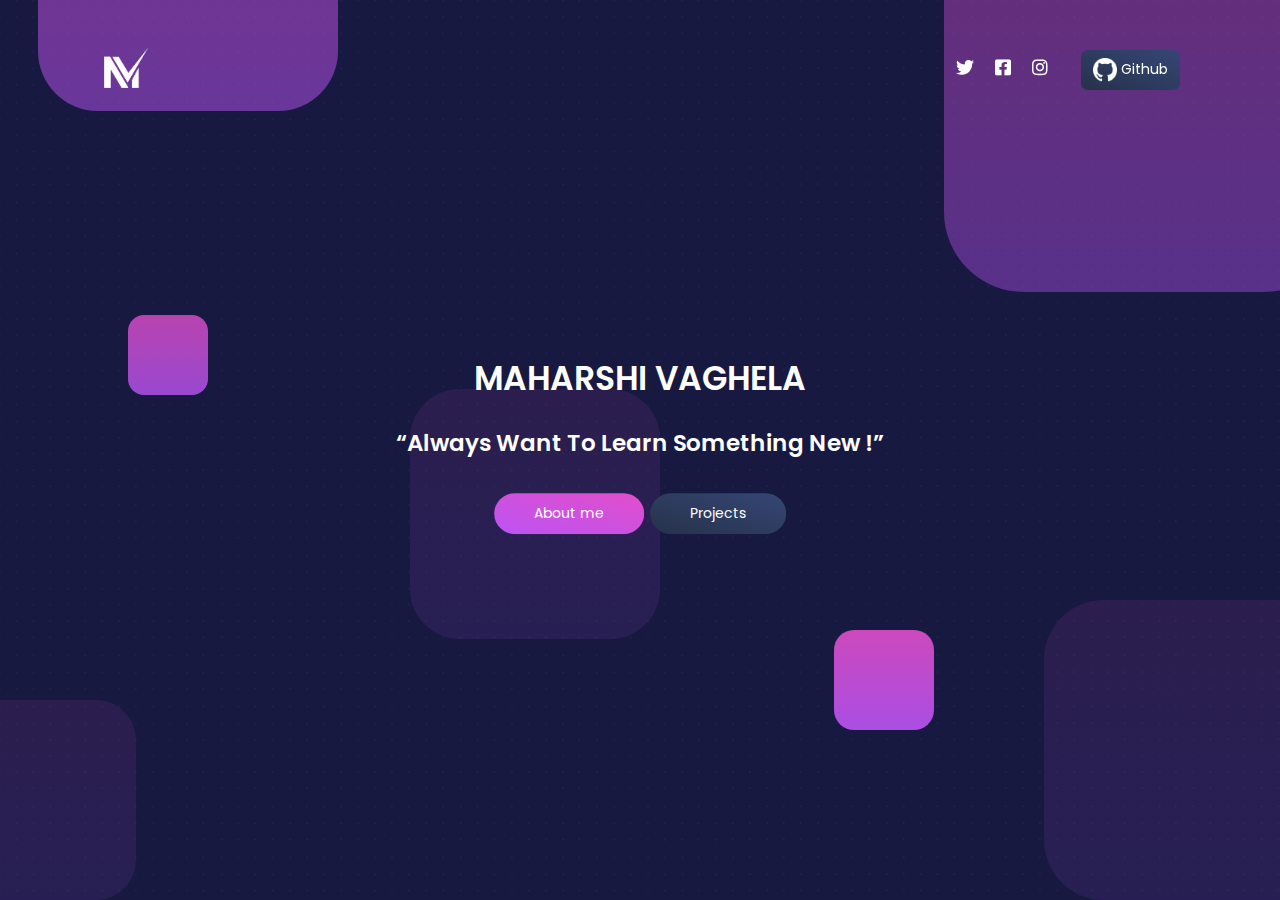
==== commit d3bd151b: "added" ====
--- a/index.html
+++ b/index.html
@@ -24,7 +24,7 @@
         <div class="container">
             <div class="navbar-translate">
                 <a class="navbar-brand" href="" rel="tooltip" title="Welcome" data-placement="bottom">
-                    <span>• Maharshi Vaghela •</span>
+                    <span><img src="./assets/img/MvLogo.png" style="width:80px;height:80px;" alt=""></span>
                 </a>
                 <button class="navbar-toggler navbar-toggler" type="button" data-toggle="collapse" data-target="#navigation" aria-controls="navigation-index" aria-expanded="false" aria-label="Toggle navigation">
           <span class="navbar-toggler-bar bar1"></span>
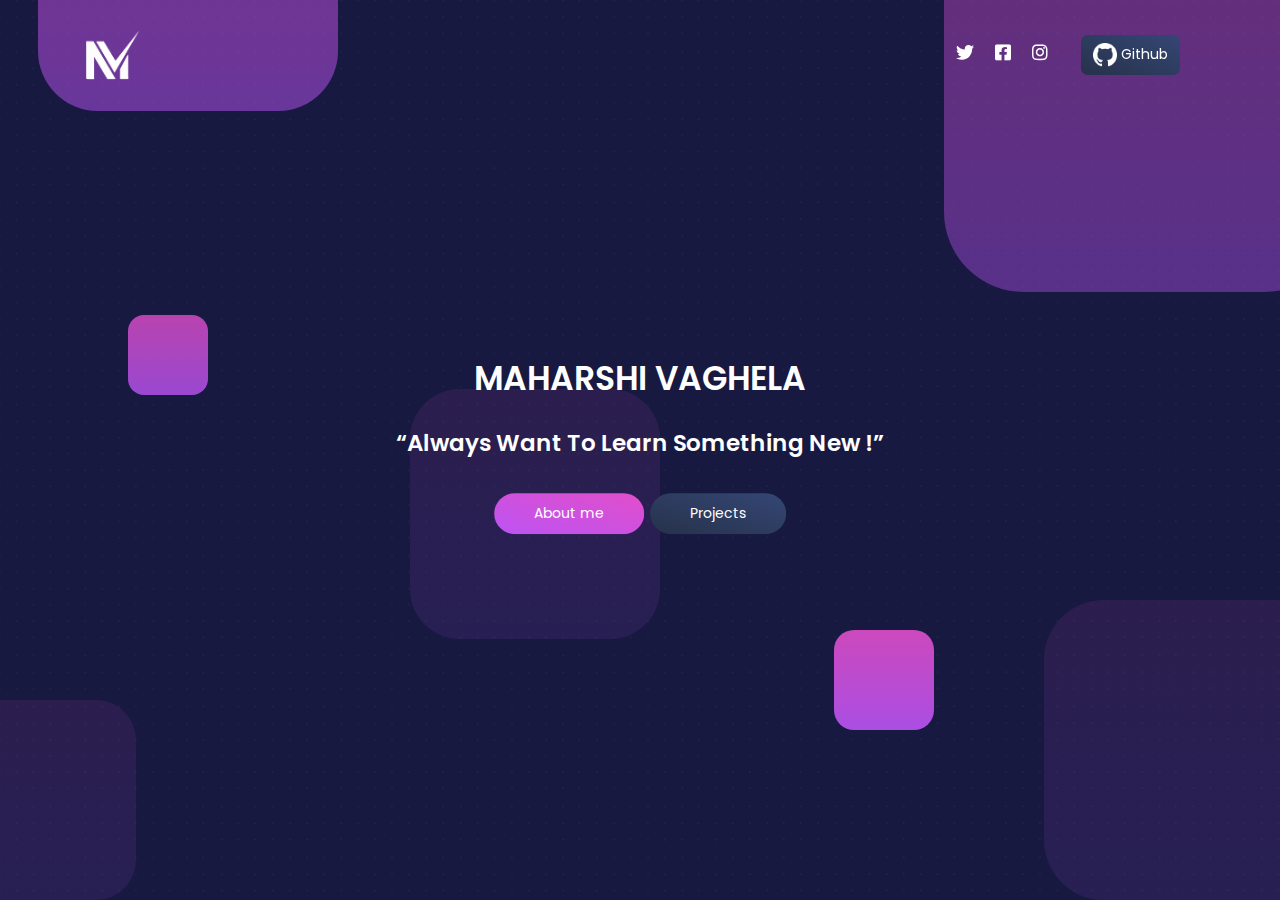
==== commit da09194a: "added" ====
--- a/index.html
+++ b/index.html
@@ -4,8 +4,8 @@
 <head>
     <meta charset="utf-8" />
     <meta name="viewport" content="width=device-width, initial-scale=1, shrink-to-fit=no">
-    <link rel="apple-touch-icon" sizes="76x76" href="./assets/img/apple-icon.png">
-    <link rel="icon" type="image/png" href="./assets/img/favicon.png">
+    <link rel="apple-touch-icon" sizes="76x76" href="./assets/img/MvLogo.png">
+    <link rel="favicon" type="image/png" href="./assets/img/MvLogo.png">
     <title>Maharshi Vaghela</title>
     <!--     Fonts and icons     -->
     <link href="https://fonts.googleapis.com/css?family=Poppins:200,300,400,600,700,800" rel="stylesheet" />
@@ -24,7 +24,7 @@
         <div class="container">
             <div class="navbar-translate">
                 <a class="navbar-brand" href="" rel="tooltip" title="Welcome" data-placement="bottom">
-                    <span><img src="./assets/img/MvLogo.png" style="width:80px;height:80px;" alt=""></span>
+                    <span><img src="./assets/img/MvLogo.png" style="width:55px;height:50px;" alt=""></span>
                 </a>
                 <button class="navbar-toggler navbar-toggler" type="button" data-toggle="collapse" data-target="#navigation" aria-controls="navigation-index" aria-expanded="false" aria-label="Toggle navigation">
           <span class="navbar-toggler-bar bar1"></span>
